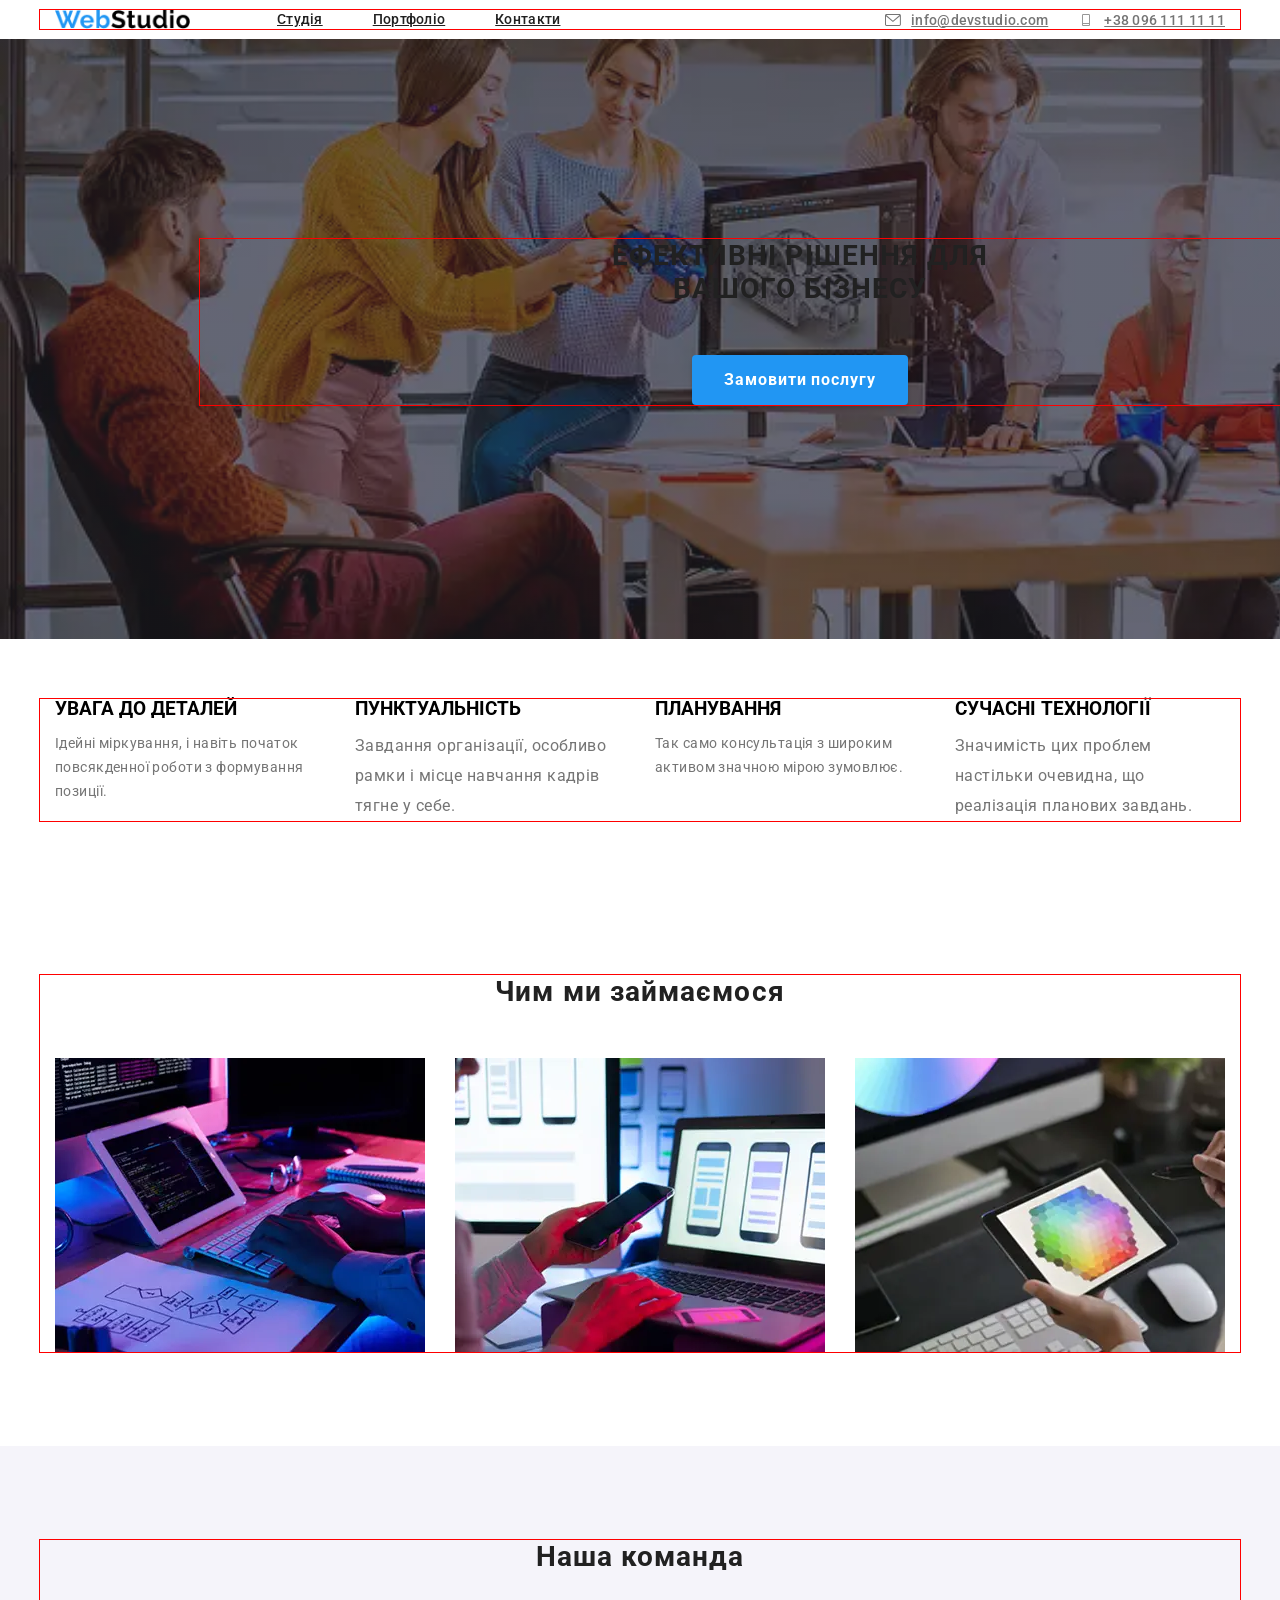
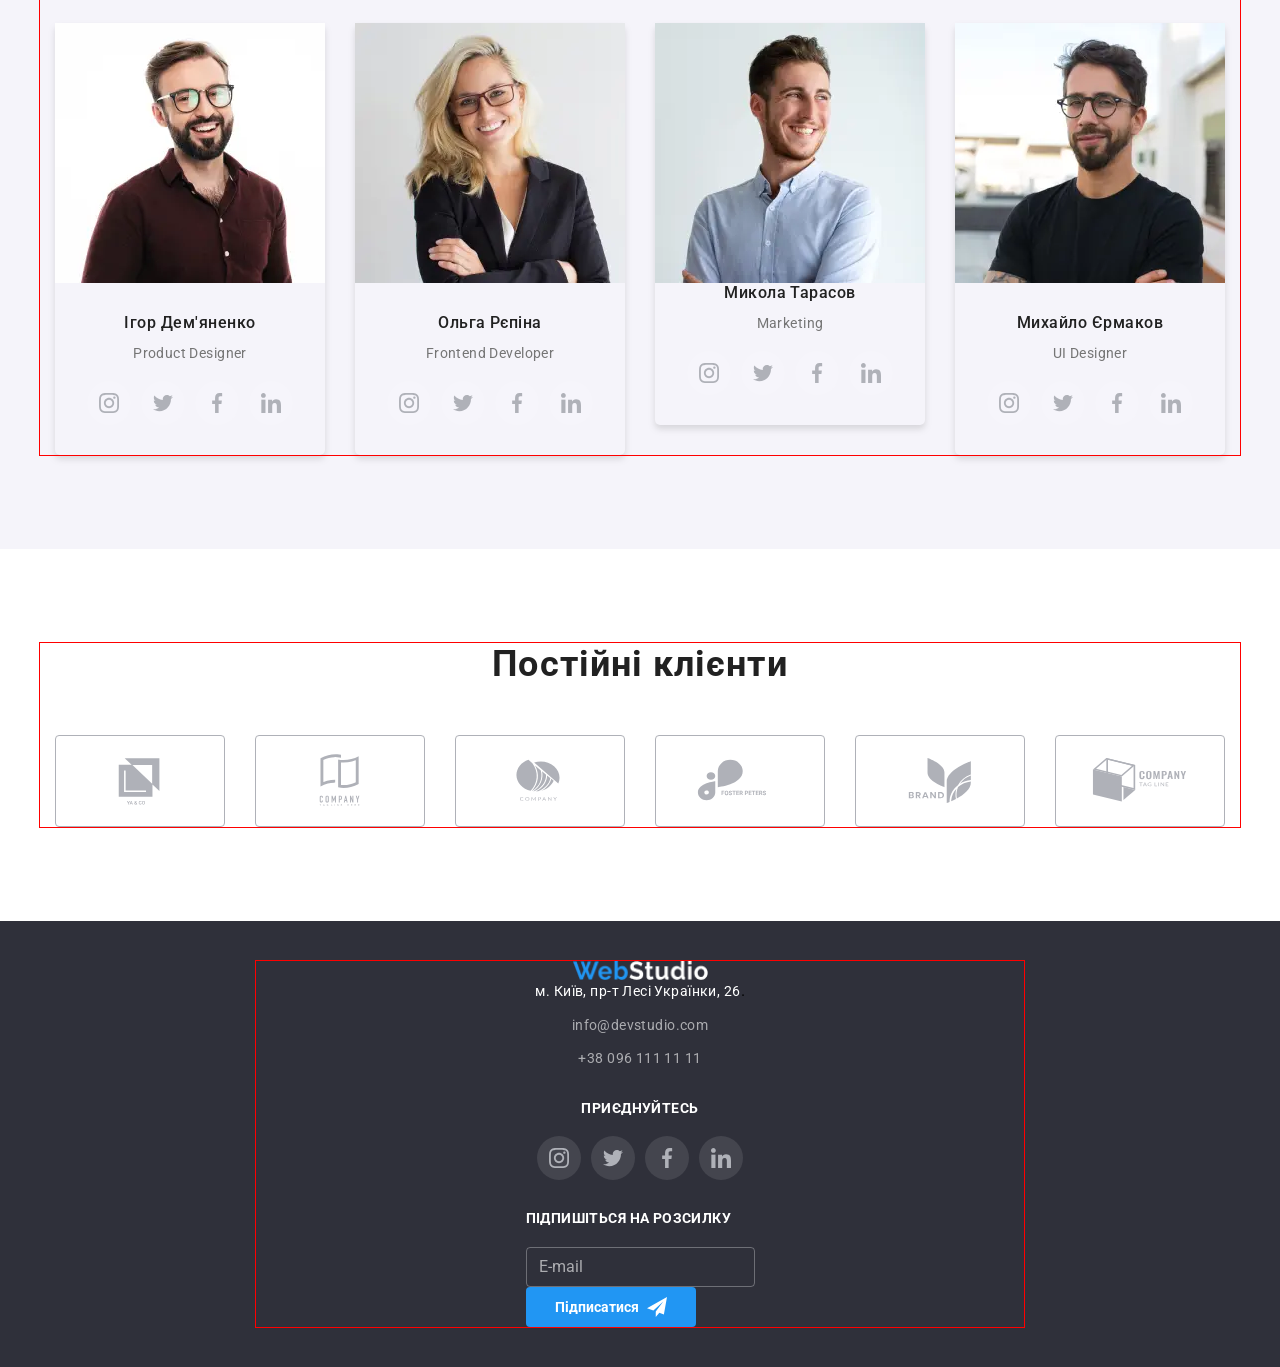
==== index.html @ 93e90e19 "fix" ====
<!doctype html>
<html lang="en">
  <head>
    <meta charset="UTF-8" />
    <meta name="viewport" content="width=device-width, initial-scale=1.0" />
    <title>WebStudio</title>
    <link rel="preconnect" href="https://fonts.googleapis.com" />
    <link rel="preconnect" href="https://fonts.gstatic.com" crossorigin />
    <link
      href="https://fonts.googleapis.com/css2?family=Raleway:ital,wght@0,100..900;1,100..900&family=Roboto:ital,wght@0,100..900;1,100..900&display=swap"
      rel="stylesheet"
    />
    <link
      rel="stylesheet"
      href="https://cdnjs.cloudflare.com/ajax/libs/modern-normalize/3.0.1/modern-normalize.min.css"
      integrity="sha512-q6WgHqiHlKyOqslT/lgBgodhd03Wp4BEqKeW6nNtlOY4quzyG3VoQKFrieaCeSnuVseNKRGpGeDU3qPmabCANg=="
      crossorigin="anonymous"
      referrerpolicy="no-referrer"
    />
   <link rel="stylesheet" href="./style/main.min.css">
    <link rel="stylesheet" href="./pages/about.html" />
  </head>
  <body>
    <header class="header">
      <div class="container header__wrap">
        <a class="header__logo" href="#"
          ><img src="./pages/image/webstudio.png" class="logo" alt="logo"
        /></a>

        <!-- <button class="open" type="button">
     <svg class="img-menu-button">
      <use href="./pages/image/symbol-defs.svg#menu"></use>
     </svg>
        </button>

        <div class="overlay">
          <div class="backdrop is__hidden">
            <div class="modal">
              <button class="close__menu" type="button">X</button>

              <ul class="mobile-menu__list">
                <li class="mobile-menu__items">
                  <a href="./index.html" class="header__detales__menu">Студія</a>
                </li>

                <li class="mobile__menu__items">
                  <a href="./pages/about.html" class="header-detales-menu"
                    >Портфоліо</a
                  >
                </li>

                <li class="mobile__menu__items">
                  <a href="#" class="header-detales-menu">Контакти</a>
                </li>
              </ul>

              <ul class="mobile__items">
                <li class="mobile__items__list">
                  <a class="mobile__distances" href="tel:+380961111111">
                    +38 096 111 11 11
                  </a>
                </li>

                <li class="mobile__item__list">
                  <a class="mobile__distance" href="mailto:info@devstudio.com">
                    info@devstudio.com
                  </a>
                </li>
              </ul>

              <ul class="mobile__apps__list">
                <li class="mobile__apps__items">
                  <a class="mobile__apps__touch" href="#">Instagram</a>
                </li>
                <li class="mobile__apps__items">
                  <a class="mobile__apps__touch" href="#">Twitter</a>
                </li>
                <li class="mobile__apps__items">
                  <a class="mobile__apps__touch" href="#">Facebook</a>
                </li>
                <li class="mobile__apps__items">
                  <a class="mobile__apps__touch" href="#">LinkedIn</a>
                </li>
              </ul>
            </div>
          </div>
        </div> -->

        <nav class="header__navigation">
          <ul class="header__list">
            <li class="header__items">
              <a href="./index.html" class="header__detales">Студія</a>
            </li>

            <li class="header__items">
              <a href="./pages/about.html" class="header__detales">
                Портфоліо
              </a>
            </li>

            <li class="header__items">
              <a href="#" class="header__detales"> Контакти </a>
            </li>
          </ul>
        </nav>

        <ul class="header__contacts">
          <li class="header__contact">
            <a href="mailto:info@devstudio.com" class="adventages__list">
              <svg class="header__icons">
                <use href="./pages/image/symbol-defs.svg#envelope"></use>
              </svg>
              info@devstudio.com
            </a>
          </li>

          <li class="header__contact">
            <a href="tel:+380961111111" class="adventages__list"
              ><svg class="header__icons">
                <use href="./pages/image/symbol-defs.svg#smartphone"></use>
              </svg>
              +38 096 111 11 11
            </a>
          </li>
        </ul>
      </div>
    </header>

    <main class="main">
      <section class="main__section">
        <div class="container">
          <h1 class="main__title">Ефективні рішення для <br> вашого бізнесу</h1>
          <button type="button" class="main__button">Замовити послугу</button>
        </div>
      </section>

      <section class="adventages">
        <div class="container">
          <h2 class="adventages__titles"></h2>
          <ul class="adventages__listes">
            <li class="main__items">
              <h3 class="title">УВАГА ДО ДЕТАЛЕЙ</h3>
              <p class="adventages__text">
                Ідейні міркування, і навіть початок повсякденної роботи з
                формування позиції.
              </p>
            </li>
            <li class="main__items">
              <h3 class="title">ПУНКТУАЛЬНІСТЬ</h3>
              <p class="main__text">
                Завдання організації, особливо рамки і місце навчання кадрів
                тягне у себе.
              </p>
            </li>
            <li class="main__items">
              <h3 class="title">ПЛАНУВАННЯ</h3>
              <p class="adventages__text">
                Так само консультація з широким активом значною мірою зумовлює.
              </p>
            </li>
            <li class="main__items">
              <h3 class="title">СУЧАСНІ ТЕХНОЛОГІЇ</h3>
              <p class="main__text">
                Значимість цих проблем настільки очевидна, що реалізація
                планових завдань.
              </p>
            </li>
          </ul>
        </div>
      </section>
      <section class="work">
        <div class="container">
          <h2 class="work__title">Чим ми займаємося</h2>
          <ul class="work__list">
            <li class="work__item">

              <picture>
                <source srcset="./desktop-img/comp-apps@1px.webp 1x, ./desktop-img/comp-apps@2px.webp 2x" media="(min-width:1200px)">
              <img
                src="./pages/image/worker.png"
                class="work__image"
                alt="image"
              />
              </picture>
            </li>
            <li class="work__item">
              <picture>
                <source srcset="./desktop-img/mobile-apps@1px.webp 1x, ./desktop-img/mobile-apps@2px.webp 2x" media="(min-width:1200px)">
              <img
                src="./pages/image/phone.png"
                class="work__image"
                alt="image"
              />
              </picture>
            </li>
            <li class="work__item">
              <picture>
                <source srcset="./desktop-img/design@1px.webp 1x, ./desktop-img/design@2px.webp 2x" media="(min-width:1200px)">
              <img
                src="./pages/image/tablet.png"
                class="work__image"
                alt="imggg"
              />
              </picture>
            </li>
          </ul>
        </div>
      </section>
      <section class="team">
        <div class="container">
          <h2 class="team__title">Наша команда</h2>
          <ul class="team__list">
            <li class="team__item">
              <div class="team__card">
                <picture>
                  <source
                    srcset="
                      ./desktop-img/igor-desktop@1px.webp 1x,
                      ./desktop-img/igor-desktop@2px.webp 2x
                    "
                    media="(min-width:1200px)"
                  />
                  <source
                    srcset="
                      ./tablet-img/igor-tablet@1x.webp 1x,
                      ./tablet-img/igor-tablet@2x.webp 2x
                    "
                    media="(min-width:768px)"
                  />
                  <source
                    srcset="
                      ./mobile-img/igor-mobil@1x.webp 1x,
                      ./mobile-img/igor-mobil@2x.webp 2x
                    "
                    media="(max-width:767px)"
                  />
                  <img
                    src="./pages/image/man.jpg"
                    alt="mann"
                    class="team__image"
                  />
                </picture>
                <div class="team__div">
                  <h3 class="team__person">Ігор Дем'яненко</h3>
                  <p class="team__caption">Product Designer</p>
                  <ul class="team__items">
                    <li class="team__elem">
                      <a href="#" class="team__link">
                        <svg class="team__icon">
                          <use
                            href="./pages/image/symbol-defs.svg#instagram"
                          ></use>
                        </svg>
                      </a>
                    </li>
                    <li class="team__elem">
                      <a href="#" class="team__link">
                        <svg class="team__icon">
                          <use
                            href="./pages/image/symbol-defs.svg#twitter"
                          ></use>
                        </svg>
                      </a>
                    </li>
                    <li class="team__elem">
                      <a href="" class="team__link">
                        <svg class="team__icon">
                          <use
                            href="./pages/image/symbol-defs.svg#facebook"
                          ></use>
                        </svg>
                      </a>
                    </li>
                    <li class="team__elem">
                      <a href="" class="team__link">
                        <svg class="team__icon">
                          <use
                            href="./pages/image/symbol-defs.svg#linkedin"
                          ></use>
                        </svg>
                      </a>
                    </li>
                  </ul>
                </div>
              </div>
            </li>
            <li class="team__item">
              <div class="team__card">
                <picture>
                  <source
                    srcset="
                      ./desktop-img/olga-desktop@1px.webp 1x,
                      ./desktop-img/olga-desktop@2px.webp 2x
                    "
                    media="(min-width:1200px)"
                  />
                  <source
                    srcset="
                      ./tablet-img/olga-tablet@1x.webp 1x,
                      ./tablet-img/olga-tablet@2x.webp 2x
                    "
                    media="(min-width:768px)"
                  />
                  <source
                    srcset="
                      ./mobile-img/olga-mobile@1x.webp 1x,
                      ./mobile-img/olga-mobile@2x.webp 2x
                    "
                    media="(max-width:767px)"
                  />

                  <img
                    src="./pages/image/repina.jpg"
                    class="team__image"
                    alt="woman"
                  />
                </picture>
                <div class="team__div">
                  <h3 class="team__person">Ольга Рєпіна</h3>
                  <p class="team__caption">Frontend Developer</p>
                  <ul class="team__items">
                    <li class="team__elem">
                      <a href="#" class="team__link">
                        <svg class="team__icon">
                          <use
                            href="./pages/image/symbol-defs.svg#instagram"
                          ></use>
                        </svg>
                      </a>
                    </li>
                    <li class="team__elem">
                      <a href="#" class="team__link">
                        <svg class="team__icon">
                          <use
                            href="./pages/image/symbol-defs.svg#twitter"
                          ></use>
                        </svg>
                      </a>
                    </li>
                    <li class="team__elem">
                      <a href="#" class="team__link">
                        <svg class="team__icon">
                          <use
                            href="./pages/image/symbol-defs.svg#facebook"
                          ></use>
                        </svg>
                      </a>
                    </li>
                    <li class="team__elem">
                      <a href="#" class="team__link">
                        <svg class="team__icon">
                          <use
                            href="./pages/image/symbol-defs.svg#linkedin"
                          ></use>
                        </svg>
                      </a>
                    </li>
                  </ul>
                </div>
              </div>
            </li>
            <li class="team__item">
              <div class="team__card">
                <picture>
                  <source
                    srcset="
                      ./desktop-img/mykola-desktop@1px.webp 1x,
                      ./desktop-img/mykola-desktop@2px.webp 2x
                    "
                    media="(min-width:1200px)"
                  />
                  <source
                    srcset="
                      ./tablet-img/mykola-tablet@1x.webp 1x,
                      ./tablet-img/mykola-tablet@2x.webp 2x
                    "
                    media="(min-width:768px)"
                  />
                  <source
                    srcset="
                      ./mobile-img/mykola-mobile@1x.webp 1x,
                      ./mobile-img/mykola-mobile@2x.webp 2x
                    "
                    media="(max-width:767px)"
                  />

                  <img
                    src="./pages/image/tarasov.jpg"
                    class="team-image"
                    alt="mantwo"
                  />
                </picture>
                <div class="team__div">
                  <h3 class="team__person">Микола Тарасов</h3>
                  <p class="team__caption">Marketing</p>
                  <ul class="team__items">
                    <li class="team__elem">
                      <a href="#" class="team__link">
                        <svg class="team__icon">
                          <use
                            href="./pages/image/symbol-defs.svg#instagram"
                          ></use>
                        </svg>
                      </a>
                    </li>
                    <li class="team__elem">
                      <a href="" class="team__link">
                        <svg class="team__icon">
                          <use
                            href="./pages/image/symbol-defs.svg#twitter"
                          ></use>
                        </svg>
                      </a>
                    </li>
                    <li class="team__elem">
                      <a href="" class="team__link">
                        <svg class="team__icon">
                          <use
                            href="./pages/image/symbol-defs.svg#facebook"
                          ></use>
                        </svg>
                      </a>
                    </li>
                    <li class="team__elem">
                      <a href="" class="team__link">
                        <svg class="team__icon">
                          <use
                            href="./pages/image/symbol-defs.svg#linkedin"
                          ></use>
                        </svg>
                      </a>
                    </li>
                  </ul>
                </div>
              </div>
            </li>
            <li class="team__item">
              <div class="team__card">
                <picture>
<source srcset="./desktop-img/yermakov-desktop@1px.webp 1x, ./desktop-img/yermakov-desktop@2px.webp 2x" media="(min-width:1200px)">
<source srcset="./tablet-img/mych__ilo-tablet@1x.webp 1x, ./tablet-img/mychailo-tablet@2x.webp 2x" media="(min-width:768px)">
<source srcset="./mobile-img/mychailo-mobile@1x.webp 1x, ./mobile-img/mychailo-mobile@2x.webp 2x" media="(max-width:767px)">
                
                <img
                  src="./pages/image/ermakov.jpg"
                  class="team__image"
                  alt="manthree"
                />
                </picture>
                <div class="team__div">
                  <h3 class="team__person">Михайло Єрмаков</h3>
                  <p class="team__caption">UI Designer</p>
                  <ul class="team__items">
                    <li class="team__elem">
                      <a href="" class="team__link">
                        <svg class="team__icon">
                          <use
                            href="./pages/image/symbol-defs.svg#instagram"
                          ></use>
                        </svg>
                      </a>
                    </li>
                    <li class="team__elem">
                      <a href="#" class="team__link">
                        <svg class="team__icon">
                          <use
                            href="./pages/image/symbol-defs.svg#twitter"
                          ></use>
                        </svg>
                      </a>
                    </li>
                    <li class="team__elem">
                      <a href="" class="team__link">
                        <svg class="team__icon">
                          <use
                            href="./pages/image/symbol-defs.svg#facebook"
                          ></use>
                        </svg>
                      </a>
                    </li>
                    <li class="team__elem">
                      <a href="" class="team__link">
                        <svg class="team__icon">
                          <use
                            href="./pages/image/symbol-defs.svg#linkedin"
                          ></use>
                        </svg>
                      </a>
                    </li>
                  </ul>
                </div>
              </div>
            </li>
          </ul>
        </div>
      </section>

      <section class="clients">
        <div class="container">
          <h3 class="clients__title">Постійні клієнти</h3>
          <ul class="client__list">
            <li class="client__item">
              <a href="#" class="client__link">
                <svg class="client__icon">
                  <use href="./pages/image/symbol-defs.svg#logoone"></use>
                </svg>
              </a>
            </li>
            <li class="client__item">
              <a href="" class="client__link">
                <svg class="client__icon">
                  <use href="./pages/image/symbol-defs.svg#logotwo"></use>
                </svg>
              </a>
            </li>
            <li class="client__item">
              <a href="" class="client__link">
                <svg class="client__icon">
                  <use href="./pages/image/symbol-defs.svg#logothree"></use>
                </svg>
              </a>
            </li>
            <li class="client__item">
              <a href="" class="client__link">
                <svg class="client__icon">
                  <use href="./pages/image/symbol-defs.svg#logofour"></use>
                </svg>
              </a>
            </li>
            <li class="client__item">
              <a href="" class="client__link">
                <svg class="client__icon">
                  <use href="./pages/image/symbol-defs.svg#logofive"></use>
                </svg>
              </a>
            </li>
            <li class="client__item">
              <a href="" class="client__link">
                <svg class="client__icon">
                  <use href="./pages/image/symbol-defs.svg#logosix"></use>
                </svg>
              </a>
            </li>
          </ul>
        </div>
      </section>
    </main>
    <footer class="footer">
      <div class="container">
        <div class="column">
          <a href="#"
            ><img
              class="footer__webfooter"
              src="./pages/image/webfooter.png"
              alt="webfooter"
          /></a>

          <address class="footer__address">
            <ul class="footer__list">
              <li class="footer__items">
                <a
                  href="https://www.google.com.ua/maps/search/%D0%BC.+%D0%9A%D0%B8%D1%97%D0%B2,+%D0%BF%D1%80-%D1%82+%D0%9B%D0%B5%D1%81%D1%96+%D0%A3%D0%BA%D1%80%D0%B0%D1%97%D0%BD%D0%BA%D0%B8,+26/@50.4758888,30.4320272,18780m/data=!3m2!1e3!4b1?hl=uk&entry=ttu&g_ep=EgoyMDI2MDQwNy4wIKXMDSoASAFQAw%3D%3D"
                  target="_blank"
                  class="footer__link"
                  >м. Київ, пр-т Лесі Українки, 26</a
                >.
              </li>
              <li class="footer__items">
                <a href="mailto:info@devstudio.com" class="footer__mail"
                  >info@devstudio.com</a
                >
              </li>
              <li class="footer__items">
                <a href="tel:+380961111111" class="footer__number"
                  >+38 096 111 11 11</a
                >
              </li>
            </ul>
          </address>
        </div>

        <div class="join__apps">
          <p class="join__group">Приєднуйтесь</p>
          <ul class="team__items">
            <li class="team__elem">
              <a href="" class="team__link">
                <svg class="team__icon">
                  <use href="./pages/image/symbol-defs.svg#instagram"></use>
                </svg>
              </a>
            </li>
            <li class="team__elem">
              <a href="" class="team__link">
                <svg class="team__icon">
                  <use href="./pages/image/symbol-defs.svg#twitter"></use>
                </svg>
              </a>
            </li>
            <li class="team__elem">
              <a href="" class="team__link">
                <svg class="team__icon">
                  <use href="./pages/image/symbol-defs.svg#facebook"></use>
                </svg>
              </a>
            </li>
            <li class="team__elem">
              <a href="" class="team__link">
                <svg class="team__icon">
                  <use href="./pages/image/symbol-defs.svg#linkedin"></use>
                </svg>
              </a>
            </li>
          </ul>
        </div>
        <div class="footer__subscribe">
          <p class="footer__subs">Підпишіться на розсилку</p>

          <div class="foot__btn">
            <input class="footer__inp" type="text" placeholder="E-mail" />

            <button class="footer__button" type="button">
              Підписатися
              <svg class="footer__icon">
                <use href="./pages/image/symbol-defs.svg#send"></use>
              </svg>
            </button>
          </div>
        </div>
      </div>
    </footer>

    <script src="./css/mobile-menu.js"></script>
  </body>
</html>
---- style/main.min.css ----
ul{list-style:none;margin:0;padding:0}h1{margin:0}h1,h2,h3,h4,p{margin:0}h2{margin:0}p{margin:0}img{display:block;width:100%;max-width:100%;height:auto}address{font-style:normal}button{cursor:pointer}:root{--header-color: #2196f3;--mainul-color: #212121;--mainulfon-color: #f5f4fa;--mainli-color: #757575;--footer-color: #ffffff;--logo-color: #000;--footer-text-color: rgba(255, 255, 255, 0.6);--background-footer-color: #2f303a;--line-color: #eeeeee}.container{max-width:1200px;padding:0 15px;margin:0 auto;box-sizing:border-box;outline:1px solid red}@media(min-width: 480px){.container{width:480px}}@media(min-width: 767px){.container{width:767px}}@media(min-width: 1200px){.container{width:1200px}}body{font-family:"Roboto",sans-serif;margin:0}.header{display:flex;padding-top:21px;padding-bottom:21px}.header__wrap{display:flex;align-items:center;justify-content:center}.header .logo{width:135px;height:19px;margin-right:auto;color:var(--logo-color);font-family:Raleway;font-size:24px;font-style:normal;font-weight:700;line-height:normal;letter-spacing:.78px}.header__navigation{display:none}.header__list{display:flex;flex-wrap:wrap;gap:10px}.header__detales{color:var(--mainul-color);font-size:14px;font-style:normal;font-weight:500;line-height:1.14;letter-spacing:.28px;position:relative;padding-bottom:11px}.header__items{color:var(--logo-color);font-size:14px;font-weight:500;line-height:normal;letter-spacing:.28px}@media(min-width: 768px){.header .container{width:768px}.header__wrap{flex-wrap:nowrap;justify-content:space-between}.header .logo{margin-right:87px}.header__navigation{display:block}.header__list{flex-wrap:nowrap;gap:50px}.header__contacts{display:flex;flex-direction:column;gap:10px;margin-left:auto}.header .header{display:flex;padding-top:21px;padding-bottom:21px}}@media(min-width: 768px)and (min-width: 1200px){.header .container{width:1200px}}@media(min-width: 768px){.header__contacts{flex-direction:row;gap:30px}}.hero{background-color:#fff;padding-top:94px;padding-bottom:94px}.main__title{color:#fff;text-align:center;font-family:Roboto;font-size:44px;font-style:normal;font-weight:900;line-height:60px;letter-spacing:2.64px;text-transform:uppercase;margin-bottom:30px}.main__section{background-color:#2f303a;background-image:linear-gradient(rgba(47, 48, 58, 0.4), rgba(47, 48, 58, 0.4)),-webkit-image-set(url("/desktop-img/heroimg-destop@1x.webp") 1x, url("/desktop-img/heroimg-destop@2x.webp") 2x);background-image:linear-gradient(rgba(47, 48, 58, 0.4), rgba(47, 48, 58, 0.4)),image-set(url("/desktop-img/heroimg-destop@1x.webp") 1x, url("/desktop-img/heroimg-destop@2x.webp") 2x);width:1600px;height:600px;padding-top:200px;box-sizing:border-box}.main__button{color:var(--footer-color);background-color:var(--header-color);text-align:center;font-size:16px;font-style:normal;font-weight:700;line-height:1.8;letter-spacing:.96px;border-radius:4px;box-shadow:0 4px 4px 0 rgba(0,0,0,.15);border:none;display:block;padding:10px 24px;width:216px;height:50px;margin:0 auto}.main__text{color:var(--mainli-color);margin-top:10px;font-size:14px;font-style:normal;font-weight:400;line-height:24px;letter-spacing:.42px}.main__title{animation-name:title;animation-duration:2000ms}.main__title{color:var(--mainul-color);font-size:28px;font-style:normal;font-weight:700;line-height:normal;letter-spacing:1.08px;text-align:center;margin-bottom:50px}.main__image{display:block;width:100%;height:auto}.main__list{flex-direction:column;display:flex;gap:30px}.main__item{margin-left:0;flex:1;height:auto}@media(min-width: 768px){.main .container{width:768px}.main__button{width:216px;padding:10px 10px}.main__section{text-align:center;background-image:linear-gradient(rgba(47, 48, 58, 0.4), rgba(47, 48, 58, 0.4)),-webkit-image-set(url("../tablet-img/heroimg-tablet@1x.webp") 1x, url("../tablet-img/heroimg-tablet@2x.webp") 2x);background-image:linear-gradient(rgba(47, 48, 58, 0.4), rgba(47, 48, 58, 0.4)),image-set(url("../tablet-img/heroimg-tablet@1x.webp") 1x, url("../tablet-img/heroimg-tablet@2x.webp") 2x);background-position:center;background-size:cover;background-repeat:no-repeat;padding:200px 0}.main .work-list{display:flex;flex-direction:row;gap:30px}.main .work-item{flex:1}}@media(min-width: 1200px){.main .container{width:1200px}.main__title{color:var(--mainul-color);font-size:28px;font-style:normal;font-weight:700;line-height:normal;letter-spacing:1.08px;text-align:center;margin-bottom:50px}}.adventages{padding:60px 0}.adventages__list{color:var(--mainli-color);font-family:Roboto;font-size:14px;font-style:normal;font-weight:500;line-height:normal;letter-spacing:.28px;display:flex;align-items:center;gap:10px}.adventages__listes{gap:30px;display:grid;grid-template-columns:1fr}.adventages__list{position:relative}.adventages__list::after{content:"";position:absolute;left:0;bottom:-28px;width:0;height:4px;border-radius:2px;background-color:var(--header-color);transition:width 250ms ease}.adventages__list:hover::after{width:100%}.adventages__titles{color:var(--mainli-color);font-size:14px;font-weight:500;line-height:normal;letter-spacing:.28px}.adventages__titles:hover{color:var(--header-color)}.adventages .header__contacts .adventages__list{color:#757575}.adventages .header__contacts .adventages__list:hover{color:#2196f3}@media(min-width: 768px){.adventages .container{width:768px}.adventages__listes{gap:30px;display:grid;grid-template-columns:repeat(2, 1fr)}.adventages .title{display:block;width:100%;text-align:left}.adventages__text{color:var(--mainli-color);margin-top:10px;font-size:14px;font-style:normal;font-weight:400;line-height:24px;letter-spacing:.42px}}@media(min-width: 1200px){.adventages .container{width:1200px}.adventages__listes{gap:30px;grid-template-columns:repeat(4, 1fr)}.adventages .title{display:block;width:100%}}.work{display:block}.work__title{color:var(--mainul-color);font-size:28px;font-style:normal;font-weight:700;line-height:normal;letter-spacing:1.08px;text-align:center;margin-bottom:50px}.work__list{flex-direction:column;display:flex;gap:30px}.work__item{margin-left:0;flex:1;height:auto}.work__image{display:block;width:100%;height:auto}@media(min-width: 1200px){.work{padding-top:94px;padding-bottom:94px}.container{width:1200px}.work__list{flex-direction:row;gap:30px}.work__item{flex:1}.work__image{width:100%;height:auto}}.team{padding-top:94px;padding-bottom:94px;background-color:var(--mainulfon-color)}.team__title{color:var(--mainul-color);font-size:28px;font-style:normal;font-weight:700;line-height:normal;letter-spacing:1.08px;text-align:center;margin-bottom:50px}.team__list{display:grid;grid-template-columns:repeat(4, 1fr);gap:30px;width:100%}.team__card{width:100%;border-radius:5px;box-shadow:0 4px 6px rgba(128,128,128,.25)}.team__image{display:block;width:100%;padding-bottom:30px}.team__div{display:block;width:100%;padding-bottom:30px}.team__person{color:var(--mainul-color);font-size:16px;font-style:normal;font-weight:500;line-height:normal;letter-spacing:.48px;text-align:center}.team__caption{color:var(--mainli-color);font-size:14px;font-style:normal;font-weight:400;line-height:1.71;letter-spacing:.42px;text-align:center;margin-top:10px}.team__items{display:flex;gap:10px;justify-content:center;margin-top:16px}.team__link{width:44px;height:44px;display:flex;justify-content:center;align-items:center;border-radius:50%;transition:background-color .3s}.team__link:hover{background-color:#2196f3}.team__link:hover .team__icon{fill:#fff}.team__icon{width:20px;height:20px;fill:#afb1b8;transition:fill .3s}.team__elem{background-color:hsla(0,0%,100%,.1);border-radius:999px}.team__apps{justify-content:flex-start;margin:0}@media(min-width: 1200px){.team .container{width:1200px}.team__list{display:flex;gap:30px;justify-content:center}}.clients{padding-top:94px;padding-bottom:94px}.clients__title{margin:0 0 50px;color:#212121;text-align:center;font-family:Roboto,sans-serif;font-size:36px;font-weight:700;line-height:normal;letter-spacing:1.08px}.client__list{display:flex;flex-direction:row;justify-content:space-between;gap:30px;margin:0;padding:0;list-style:none}.client__item{flex:1;min-width:0}.client__link{width:100%;height:92px;border:1px solid #afb1b8;border-radius:4px;display:flex;justify-content:center;align-items:center;transition:border-color .3s}.client__link:hover{border-color:#2196f3}.client__link:hover .client__icon{fill:#2196f3}.client__icon{width:106px;height:60px;fill:#afb1b8;transition:fill .3s}@media(min-width: 1200px){.client__list{grid-template-columns:repeat(6, 170px)}}.footer{width:100%;padding:40px 0;background-color:var(--background-footer-color)}.footer>.container{display:flex;justify-content:space-between;align-items:flex-start;gap:25px}.footer .column{flex:0 0 230px}.footer__webfooter{display:block;width:135px;height:19px}.footer__info{margin-top:20px}.footer__list{margin:0;padding:0;list-style:none}.footer__items{margin-bottom:9px}.footer__items:last-child{margin-bottom:0}.footer__link{color:var(--footer-color);font-family:Roboto,sans-serif;font-size:14px;font-weight:400;line-height:1.71;letter-spacing:.42px;text-decoration:none}.footer__link:hover{color:var(--header-color)}.footer__mail,.footer__number{color:var(--footer-text-color);font-family:Roboto,sans-serif;font-size:14px;line-height:24px;letter-spacing:.42px;text-decoration:none}.footer__mail:hover,.footer__number:hover{color:var(--header-color)}.footer .join__apps{flex:0 0 180px}.footer .join__group,.footer__subs{margin:0 0 20px;color:#fff;font-family:Roboto,sans-serif;font-size:14px;font-weight:700;letter-spacing:.42px;text-transform:uppercase}.footer .subscribe{flex:1;min-width:0}.footer .foot-btn{display:flex;align-items:center;gap:8px;width:100%}.footer__inp{flex:1;min-width:0;height:40px;padding:0 12px;color:#fff;background:rgba(0,0,0,0);border:1px solid hsla(0,0%,100%,.3);border-radius:4px;box-sizing:border-box}.footer__inp::-moz-placeholder{color:hsla(0,0%,100%,.6)}.footer__inp::placeholder{color:hsla(0,0%,100%,.6)}.footer__button{flex:0 0 150px;height:40px;margin:0;padding:0 10px;display:flex;align-items:center;justify-content:center;gap:8px;color:#fff;background-color:var(--header-color);border:none;border-radius:4px;font-family:Roboto,sans-serif;font-size:14px;font-weight:700;cursor:pointer}.footer__icon{width:20px;height:20px;fill:#fff;flex-shrink:0}@media(min-width: 768px){.footer .container{flex-direction:column;align-items:center;gap:30px;width:768px}.footer .column,.footer .join__apps,.footer .subscribe{width:100%;flex:auto;text-align:center}.footer__btn{flex-direction:column;align-items:center}.footer__inp{width:100%;flex:auto}.footer__button{flex:0 0 40px;width:170px}}@media(min-width: 768px)and (min-width: 1200px){.container{width:1200px}.column{display:flex;flex-direction:column;align-items:center}}.open{display:none}.header{display:flex;padding-top:10px;padding-bottom:10px}.logo{width:135px;height:19px;margin-right:auto;color:var(--logo-color);font-family:Raleway;font-size:24px;font-style:normal;font-weight:700;line-height:normal;letter-spacing:.78px}.header .img__menu__button{display:none}.header__navigation{display:flex;align-items:center;margin-right:auto}.header-detale{color:var(--mainul-color);font-size:14px;font-style:normal;font-weight:500;line-height:1.14;letter-spacing:.28px;position:relative;padding-bottom:11px}.header__items{color:var(--logo-color);font-size:14px;font-weight:500;line-height:normal;letter-spacing:.28px}.header__items:hover{color:var(--header-color)}.header__contacts{display:none;margin-left:auto}.header .open{display:none}.header .header{padding-top:10px;padding-bottom:10px}.header .header__wrap{display:flex;align-items:center}.header .header__navigation{display:flex;align-items:center}.header .header__list{display:flex;gap:50px;list-style:none;padding:0;margin:0}.header .header__detale{color:var(--mainul-color);font-size:14px;font-weight:500;line-height:1.14;letter-spacing:.28px;text-decoration:none}.header .header__contacts{display:flex;align-items:center;gap:30px;list-style:none;padding:0;margin:0 0 0 auto}.header__icons{width:16px;height:12px;fill:#757575}.header__icons:hover{fill:var(--header-color)}.peshka{display:none;color:#fff;font-family:Roboto;font-size:18px;font-style:normal;font-weight:400;line-height:28px;letter-spacing:.54px;position:absolute;top:0;left:0;color:var(--footer-color);background:rgba(33,150,243,.9);padding-bottom:63px;padding-top:63px;padding-left:24px;padding-right:24px;opacity:0}.peshka:hover{opacity:1;transition-property:opacity,transform;transition-duration:350ms;transition-delay:100ms;transform:translateY(-50px);box-shadow:0 10px 25px rgba(0,0,0,.418)}.main__caption{color:var(--mainul-color);font-size:18px;font-style:normal;font-weight:700;line-height:36px;letter-spacing:1.08px}.main__text{color:var(--mainli-color);font-size:16px;font-style:normal;font-weight:400;line-height:30px;letter-spacing:.48px}.main__part{justify-content:center;color:var(--mainul-color);text-align:center;font-family:Roboto;font-size:16px;font-style:normal;font-weight:500;line-height:26px;letter-spacing:.48px;transition:.2s;padding-top:6px;padding-bottom:6px;padding-left:22px;padding-right:22px;white-space:nowrap;display:flex;background-color:var(--mainulfon-color);color:#000;border-radius:4px}.main__part:hover{background-color:var(--header-color);color:#fff;box-shadow:0px 4px 0px 0px rgba(175,177,184,.3843137255)}.main__list{display:flex;flex-wrap:wrap;gap:8px;justify-content:center}.main__list:hover{color:var(--footer-color)}.main__info{gap:30px;grid-template-columns:repeat(3, 1fr);display:grid;margin-top:50px}.main__infoimage{display:block;width:100%}/*# sourceMappingURL=main.min.css.map */
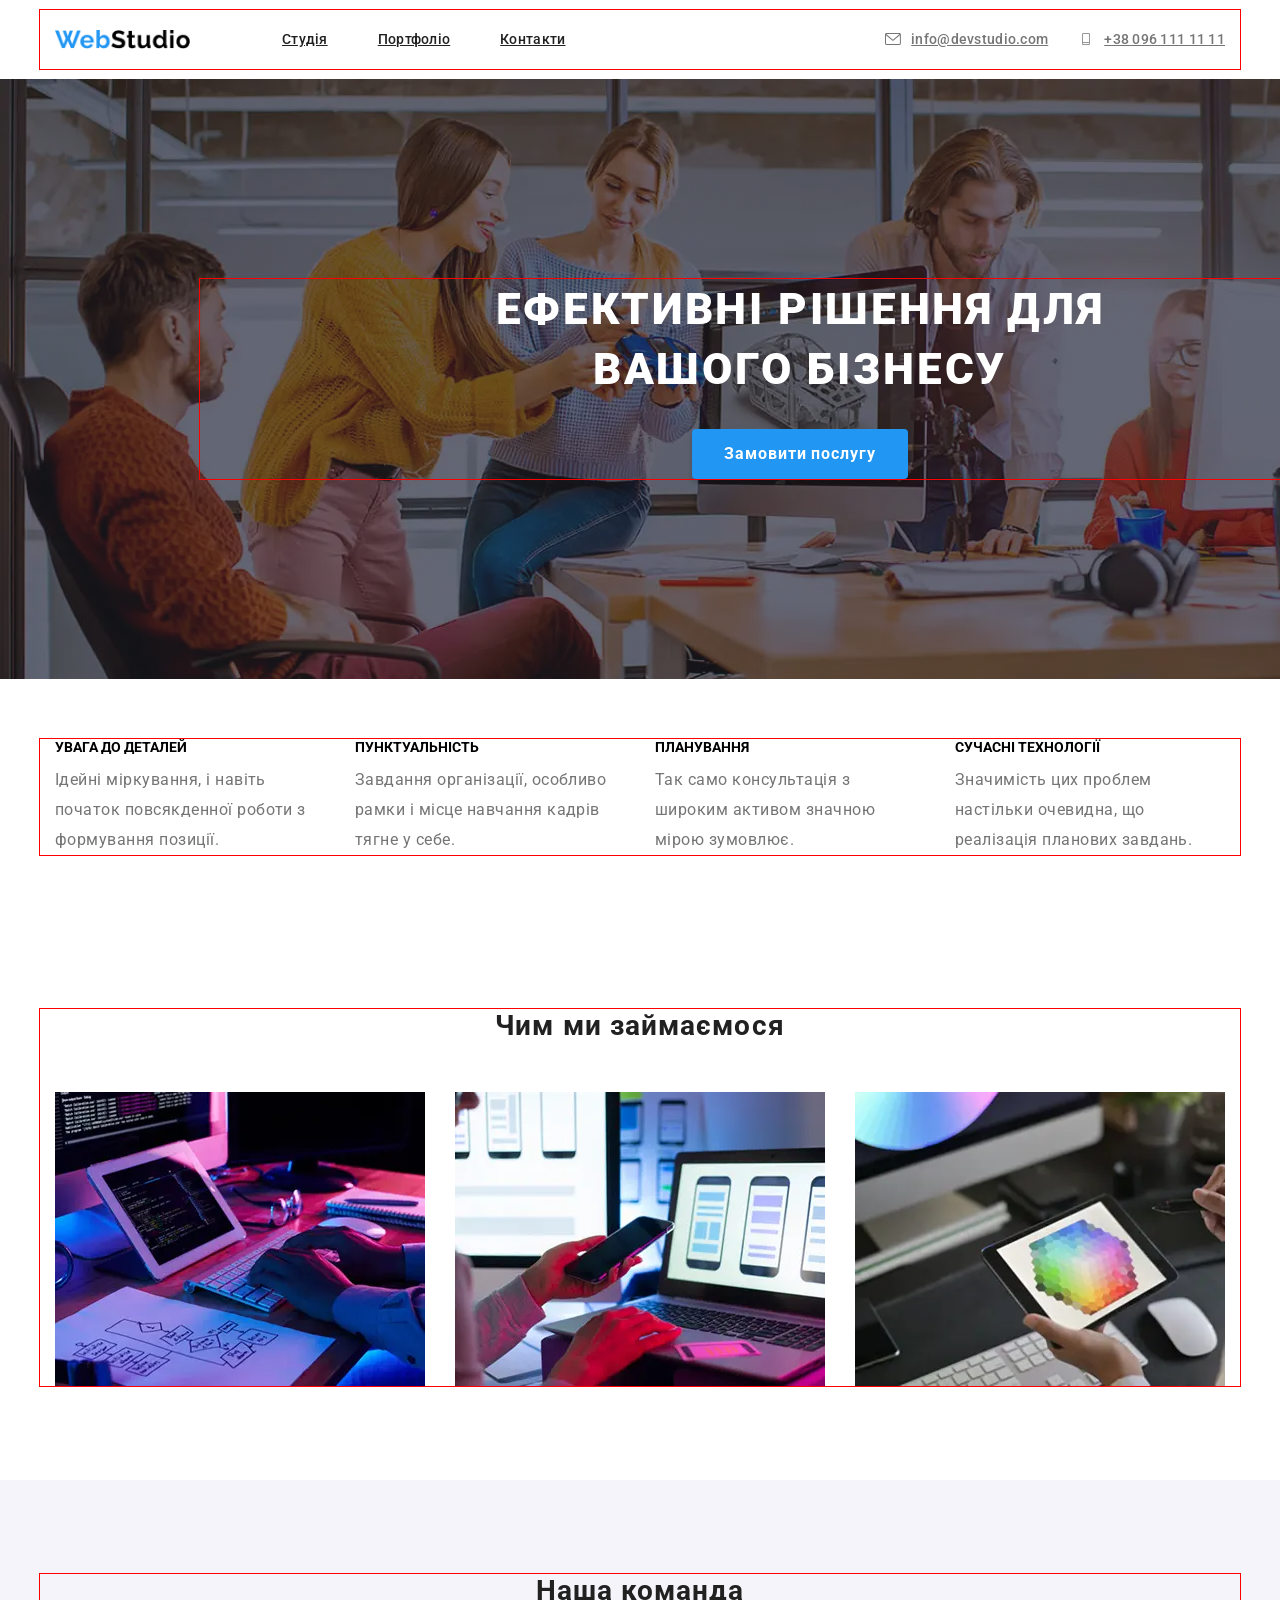
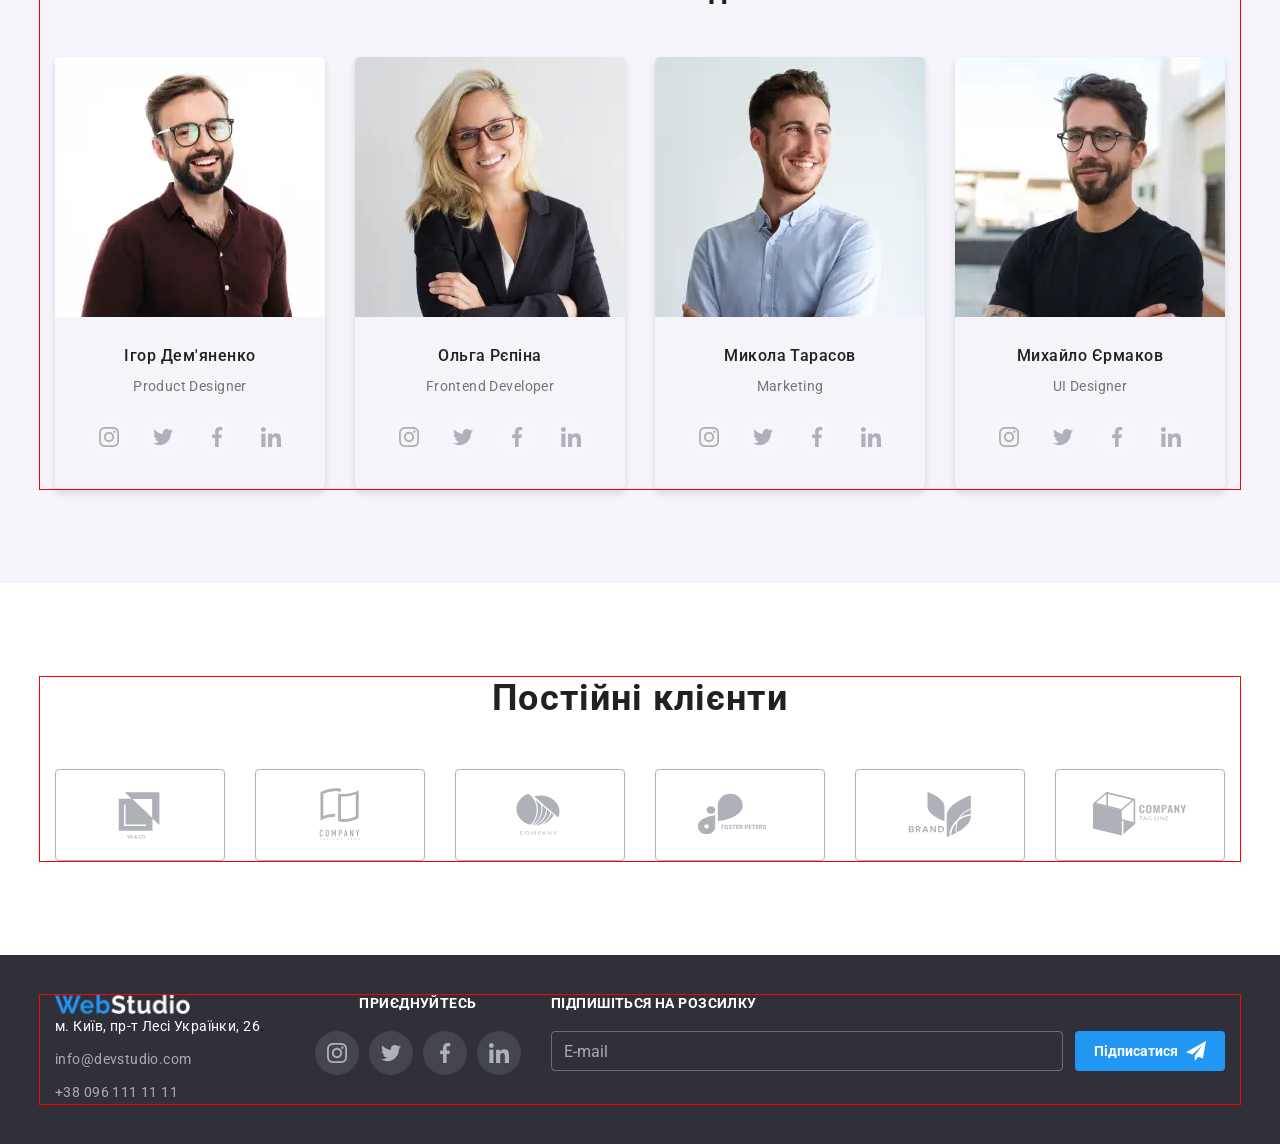
==== commit 1ec021cc: "fix" ====
--- a/index.html
+++ b/index.html
@@ -140,7 +140,7 @@
           <ul class="adventages__listes">
             <li class="main__items">
               <h3 class="title">УВАГА ДО ДЕТАЛЕЙ</h3>
-              <p class="adventages__text">
+              <p class="main__text">
                 Ідейні міркування, і навіть початок повсякденної роботи з
                 формування позиції.
               </p>
@@ -154,7 +154,7 @@
             </li>
             <li class="main__items">
               <h3 class="title">ПЛАНУВАННЯ</h3>
-              <p class="adventages__text">
+              <p class="main__text">
                 Так само консультація з широким активом значною мірою зумовлює.
               </p>
             </li>
@@ -386,7 +386,7 @@
 
                   <img
                     src="./pages/image/tarasov.jpg"
-                    class="team-image"
+                    class="team__image"
                     alt="mantwo"
                   />
                 </picture>
@@ -615,7 +615,7 @@
         <div class="footer__subscribe">
           <p class="footer__subs">Підпишіться на розсилку</p>
 
-          <div class="foot__btn">
+          <div class="footer__btn">
             <input class="footer__inp" type="text" placeholder="E-mail" />
 
             <button class="footer__button" type="button">
--- a/style/main.min.css
+++ b/style/main.min.css
@@ -1 +1 @@
-ul{list-style:none;margin:0;padding:0}h1{margin:0}h1,h2,h3,h4,p{margin:0}h2{margin:0}p{margin:0}img{display:block;width:100%;max-width:100%;height:auto}address{font-style:normal}button{cursor:pointer}:root{--header-color: #2196f3;--mainul-color: #212121;--mainulfon-color: #f5f4fa;--mainli-color: #757575;--footer-color: #ffffff;--logo-color: #000;--footer-text-color: rgba(255, 255, 255, 0.6);--background-footer-color: #2f303a;--line-color: #eeeeee}.container{max-width:1200px;padding:0 15px;margin:0 auto;box-sizing:border-box;outline:1px solid red}@media(min-width: 480px){.container{width:480px}}@media(min-width: 767px){.container{width:767px}}@media(min-width: 1200px){.container{width:1200px}}body{font-family:"Roboto",sans-serif;margin:0}.header{display:flex;padding-top:21px;padding-bottom:21px}.header__wrap{display:flex;align-items:center;justify-content:center}.header .logo{width:135px;height:19px;margin-right:auto;color:var(--logo-color);font-family:Raleway;font-size:24px;font-style:normal;font-weight:700;line-height:normal;letter-spacing:.78px}.header__navigation{display:none}.header__list{display:flex;flex-wrap:wrap;gap:10px}.header__detales{color:var(--mainul-color);font-size:14px;font-style:normal;font-weight:500;line-height:1.14;letter-spacing:.28px;position:relative;padding-bottom:11px}.header__items{color:var(--logo-color);font-size:14px;font-weight:500;line-height:normal;letter-spacing:.28px}@media(min-width: 768px){.header .container{width:768px}.header__wrap{flex-wrap:nowrap;justify-content:space-between}.header .logo{margin-right:87px}.header__navigation{display:block}.header__list{flex-wrap:nowrap;gap:50px}.header__contacts{display:flex;flex-direction:column;gap:10px;margin-left:auto}.header .header{display:flex;padding-top:21px;padding-bottom:21px}}@media(min-width: 768px)and (min-width: 1200px){.header .container{width:1200px}}@media(min-width: 768px){.header__contacts{flex-direction:row;gap:30px}}.hero{background-color:#fff;padding-top:94px;padding-bottom:94px}.main__title{color:#fff;text-align:center;font-family:Roboto;font-size:44px;font-style:normal;font-weight:900;line-height:60px;letter-spacing:2.64px;text-transform:uppercase;margin-bottom:30px}.main__section{background-color:#2f303a;background-image:linear-gradient(rgba(47, 48, 58, 0.4), rgba(47, 48, 58, 0.4)),-webkit-image-set(url("/desktop-img/heroimg-destop@1x.webp") 1x, url("/desktop-img/heroimg-destop@2x.webp") 2x);background-image:linear-gradient(rgba(47, 48, 58, 0.4), rgba(47, 48, 58, 0.4)),image-set(url("/desktop-img/heroimg-destop@1x.webp") 1x, url("/desktop-img/heroimg-destop@2x.webp") 2x);width:1600px;height:600px;padding-top:200px;box-sizing:border-box}.main__button{color:var(--footer-color);background-color:var(--header-color);text-align:center;font-size:16px;font-style:normal;font-weight:700;line-height:1.8;letter-spacing:.96px;border-radius:4px;box-shadow:0 4px 4px 0 rgba(0,0,0,.15);border:none;display:block;padding:10px 24px;width:216px;height:50px;margin:0 auto}.main__text{color:var(--mainli-color);margin-top:10px;font-size:14px;font-style:normal;font-weight:400;line-height:24px;letter-spacing:.42px}.main__title{animation-name:title;animation-duration:2000ms}.main__title{color:var(--mainul-color);font-size:28px;font-style:normal;font-weight:700;line-height:normal;letter-spacing:1.08px;text-align:center;margin-bottom:50px}.main__image{display:block;width:100%;height:auto}.main__list{flex-direction:column;display:flex;gap:30px}.main__item{margin-left:0;flex:1;height:auto}@media(min-width: 768px){.main .container{width:768px}.main__button{width:216px;padding:10px 10px}.main__section{text-align:center;background-image:linear-gradient(rgba(47, 48, 58, 0.4), rgba(47, 48, 58, 0.4)),-webkit-image-set(url("../tablet-img/heroimg-tablet@1x.webp") 1x, url("../tablet-img/heroimg-tablet@2x.webp") 2x);background-image:linear-gradient(rgba(47, 48, 58, 0.4), rgba(47, 48, 58, 0.4)),image-set(url("../tablet-img/heroimg-tablet@1x.webp") 1x, url("../tablet-img/heroimg-tablet@2x.webp") 2x);background-position:center;background-size:cover;background-repeat:no-repeat;padding:200px 0}.main .work-list{display:flex;flex-direction:row;gap:30px}.main .work-item{flex:1}}@media(min-width: 1200px){.main .container{width:1200px}.main__title{color:var(--mainul-color);font-size:28px;font-style:normal;font-weight:700;line-height:normal;letter-spacing:1.08px;text-align:center;margin-bottom:50px}}.adventages{padding:60px 0}.adventages__list{color:var(--mainli-color);font-family:Roboto;font-size:14px;font-style:normal;font-weight:500;line-height:normal;letter-spacing:.28px;display:flex;align-items:center;gap:10px}.adventages__listes{gap:30px;display:grid;grid-template-columns:1fr}.adventages__list{position:relative}.adventages__list::after{content:"";position:absolute;left:0;bottom:-28px;width:0;height:4px;border-radius:2px;background-color:var(--header-color);transition:width 250ms ease}.adventages__list:hover::after{width:100%}.adventages__titles{color:var(--mainli-color);font-size:14px;font-weight:500;line-height:normal;letter-spacing:.28px}.adventages__titles:hover{color:var(--header-color)}.adventages .header__contacts .adventages__list{color:#757575}.adventages .header__contacts .adventages__list:hover{color:#2196f3}@media(min-width: 768px){.adventages .container{width:768px}.adventages__listes{gap:30px;display:grid;grid-template-columns:repeat(2, 1fr)}.adventages .title{display:block;width:100%;text-align:left}.adventages__text{color:var(--mainli-color);margin-top:10px;font-size:14px;font-style:normal;font-weight:400;line-height:24px;letter-spacing:.42px}}@media(min-width: 1200px){.adventages .container{width:1200px}.adventages__listes{gap:30px;grid-template-columns:repeat(4, 1fr)}.adventages .title{display:block;width:100%}}.work{display:block}.work__title{color:var(--mainul-color);font-size:28px;font-style:normal;font-weight:700;line-height:normal;letter-spacing:1.08px;text-align:center;margin-bottom:50px}.work__list{flex-direction:column;display:flex;gap:30px}.work__item{margin-left:0;flex:1;height:auto}.work__image{display:block;width:100%;height:auto}@media(min-width: 1200px){.work{padding-top:94px;padding-bottom:94px}.container{width:1200px}.work__list{flex-direction:row;gap:30px}.work__item{flex:1}.work__image{width:100%;height:auto}}.team{padding-top:94px;padding-bottom:94px;background-color:var(--mainulfon-color)}.team__title{color:var(--mainul-color);font-size:28px;font-style:normal;font-weight:700;line-height:normal;letter-spacing:1.08px;text-align:center;margin-bottom:50px}.team__list{display:grid;grid-template-columns:repeat(4, 1fr);gap:30px;width:100%}.team__card{width:100%;border-radius:5px;box-shadow:0 4px 6px rgba(128,128,128,.25)}.team__image{display:block;width:100%;padding-bottom:30px}.team__div{display:block;width:100%;padding-bottom:30px}.team__person{color:var(--mainul-color);font-size:16px;font-style:normal;font-weight:500;line-height:normal;letter-spacing:.48px;text-align:center}.team__caption{color:var(--mainli-color);font-size:14px;font-style:normal;font-weight:400;line-height:1.71;letter-spacing:.42px;text-align:center;margin-top:10px}.team__items{display:flex;gap:10px;justify-content:center;margin-top:16px}.team__link{width:44px;height:44px;display:flex;justify-content:center;align-items:center;border-radius:50%;transition:background-color .3s}.team__link:hover{background-color:#2196f3}.team__link:hover .team__icon{fill:#fff}.team__icon{width:20px;height:20px;fill:#afb1b8;transition:fill .3s}.team__elem{background-color:hsla(0,0%,100%,.1);border-radius:999px}.team__apps{justify-content:flex-start;margin:0}@media(min-width: 1200px){.team .container{width:1200px}.team__list{display:flex;gap:30px;justify-content:center}}.clients{padding-top:94px;padding-bottom:94px}.clients__title{margin:0 0 50px;color:#212121;text-align:center;font-family:Roboto,sans-serif;font-size:36px;font-weight:700;line-height:normal;letter-spacing:1.08px}.client__list{display:flex;flex-direction:row;justify-content:space-between;gap:30px;margin:0;padding:0;list-style:none}.client__item{flex:1;min-width:0}.client__link{width:100%;height:92px;border:1px solid #afb1b8;border-radius:4px;display:flex;justify-content:center;align-items:center;transition:border-color .3s}.client__link:hover{border-color:#2196f3}.client__link:hover .client__icon{fill:#2196f3}.client__icon{width:106px;height:60px;fill:#afb1b8;transition:fill .3s}@media(min-width: 1200px){.client__list{grid-template-columns:repeat(6, 170px)}}.footer{width:100%;padding:40px 0;background-color:var(--background-footer-color)}.footer>.container{display:flex;justify-content:space-between;align-items:flex-start;gap:25px}.footer .column{flex:0 0 230px}.footer__webfooter{display:block;width:135px;height:19px}.footer__info{margin-top:20px}.footer__list{margin:0;padding:0;list-style:none}.footer__items{margin-bottom:9px}.footer__items:last-child{margin-bottom:0}.footer__link{color:var(--footer-color);font-family:Roboto,sans-serif;font-size:14px;font-weight:400;line-height:1.71;letter-spacing:.42px;text-decoration:none}.footer__link:hover{color:var(--header-color)}.footer__mail,.footer__number{color:var(--footer-text-color);font-family:Roboto,sans-serif;font-size:14px;line-height:24px;letter-spacing:.42px;text-decoration:none}.footer__mail:hover,.footer__number:hover{color:var(--header-color)}.footer .join__apps{flex:0 0 180px}.footer .join__group,.footer__subs{margin:0 0 20px;color:#fff;font-family:Roboto,sans-serif;font-size:14px;font-weight:700;letter-spacing:.42px;text-transform:uppercase}.footer .subscribe{flex:1;min-width:0}.footer .foot-btn{display:flex;align-items:center;gap:8px;width:100%}.footer__inp{flex:1;min-width:0;height:40px;padding:0 12px;color:#fff;background:rgba(0,0,0,0);border:1px solid hsla(0,0%,100%,.3);border-radius:4px;box-sizing:border-box}.footer__inp::-moz-placeholder{color:hsla(0,0%,100%,.6)}.footer__inp::placeholder{color:hsla(0,0%,100%,.6)}.footer__button{flex:0 0 150px;height:40px;margin:0;padding:0 10px;display:flex;align-items:center;justify-content:center;gap:8px;color:#fff;background-color:var(--header-color);border:none;border-radius:4px;font-family:Roboto,sans-serif;font-size:14px;font-weight:700;cursor:pointer}.footer__icon{width:20px;height:20px;fill:#fff;flex-shrink:0}@media(min-width: 768px){.footer .container{flex-direction:column;align-items:center;gap:30px;width:768px}.footer .column,.footer .join__apps,.footer .subscribe{width:100%;flex:auto;text-align:center}.footer__btn{flex-direction:column;align-items:center}.footer__inp{width:100%;flex:auto}.footer__button{flex:0 0 40px;width:170px}}@media(min-width: 768px)and (min-width: 1200px){.container{width:1200px}.column{display:flex;flex-direction:column;align-items:center}}.open{display:none}.header{display:flex;padding-top:10px;padding-bottom:10px}.logo{width:135px;height:19px;margin-right:auto;color:var(--logo-color);font-family:Raleway;font-size:24px;font-style:normal;font-weight:700;line-height:normal;letter-spacing:.78px}.header .img__menu__button{display:none}.header__navigation{display:flex;align-items:center;margin-right:auto}.header-detale{color:var(--mainul-color);font-size:14px;font-style:normal;font-weight:500;line-height:1.14;letter-spacing:.28px;position:relative;padding-bottom:11px}.header__items{color:var(--logo-color);font-size:14px;font-weight:500;line-height:normal;letter-spacing:.28px}.header__items:hover{color:var(--header-color)}.header__contacts{display:none;margin-left:auto}.header .open{display:none}.header .header{padding-top:10px;padding-bottom:10px}.header .header__wrap{display:flex;align-items:center}.header .header__navigation{display:flex;align-items:center}.header .header__list{display:flex;gap:50px;list-style:none;padding:0;margin:0}.header .header__detale{color:var(--mainul-color);font-size:14px;font-weight:500;line-height:1.14;letter-spacing:.28px;text-decoration:none}.header .header__contacts{display:flex;align-items:center;gap:30px;list-style:none;padding:0;margin:0 0 0 auto}.header__icons{width:16px;height:12px;fill:#757575}.header__icons:hover{fill:var(--header-color)}.peshka{display:none;color:#fff;font-family:Roboto;font-size:18px;font-style:normal;font-weight:400;line-height:28px;letter-spacing:.54px;position:absolute;top:0;left:0;color:var(--footer-color);background:rgba(33,150,243,.9);padding-bottom:63px;padding-top:63px;padding-left:24px;padding-right:24px;opacity:0}.peshka:hover{opacity:1;transition-property:opacity,transform;transition-duration:350ms;transition-delay:100ms;transform:translateY(-50px);box-shadow:0 10px 25px rgba(0,0,0,.418)}.main__caption{color:var(--mainul-color);font-size:18px;font-style:normal;font-weight:700;line-height:36px;letter-spacing:1.08px}.main__text{color:var(--mainli-color);font-size:16px;font-style:normal;font-weight:400;line-height:30px;letter-spacing:.48px}.main__part{justify-content:center;color:var(--mainul-color);text-align:center;font-family:Roboto;font-size:16px;font-style:normal;font-weight:500;line-height:26px;letter-spacing:.48px;transition:.2s;padding-top:6px;padding-bottom:6px;padding-left:22px;padding-right:22px;white-space:nowrap;display:flex;background-color:var(--mainulfon-color);color:#000;border-radius:4px}.main__part:hover{background-color:var(--header-color);color:#fff;box-shadow:0px 4px 0px 0px rgba(175,177,184,.3843137255)}.main__list{display:flex;flex-wrap:wrap;gap:8px;justify-content:center}.main__list:hover{color:var(--footer-color)}.main__info{gap:30px;grid-template-columns:repeat(3, 1fr);display:grid;margin-top:50px}.main__infoimage{display:block;width:100%}/*# sourceMappingURL=main.min.css.map */+ul{list-style:none;margin:0;padding:0}h1{margin:0}h1,h2,h3,h4,p{margin:0}h2{margin:0}p{margin:0}img{display:block;width:100%;max-width:100%;height:auto}address{font-style:normal}button{cursor:pointer}:root{--header-color: #2196f3;--mainul-color: #212121;--mainulfon-color: #f5f4fa;--mainli-color: #757575;--footer-color: #ffffff;--logo-color: #000;--footer-text-color: rgba(255, 255, 255, 0.6);--background-footer-color: #2f303a;--line-color: #eeeeee}.container{max-width:1200px;padding:0 15px;margin:0 auto;box-sizing:border-box;outline:1px solid red}@media(min-width: 480px){.container{width:480px}}@media(min-width: 767px){.container{width:767px}}@media(min-width: 1200px){.container{width:1200px}}body{font-family:"Roboto",sans-serif;margin:0}.header{display:none;padding-top:25px;padding-bottom:25px}.header__contacts{display:flex;flex-direction:row;gap:30px}.header__navigation{display:none;padding-top:21px;padding-bottom:21px}@media(min-width: 480px){.header{padding-top:16px;padding-bottom:16px}.header .container{width:480px}.header .logo{width:134px;height:28px}}@media(min-width: 768px){.header{padding-top:26px;padding-bottom:26px;display:flex}.header .container{width:768px}.header__wrap{flex-wrap:nowrap;justify-content:space-between}.header .logo{margin-right:87px}.header__navigation{display:block;margin-left:92px}.header__list{flex-wrap:nowrap;gap:50px}.header__contacts{display:flex;flex-direction:column;gap:10px;margin-left:auto}.header__wrap{display:flex;align-items:center;justify-content:center}.header .logo{width:135px;height:19px;margin-right:auto;color:var(--logo-color);font-family:Raleway;font-size:24px;font-style:normal;font-weight:700;line-height:normal;letter-spacing:.78px}.header__list{display:flex;flex-wrap:wrap;gap:10px}.header__detales{color:var(--mainul-color);font-size:14px;font-style:normal;font-weight:500;line-height:1.14;letter-spacing:.28px;position:relative;padding-bottom:11px}.header__items{color:var(--logo-color);font-size:14px;font-weight:500;line-height:normal;letter-spacing:.28px}}@media(min-width: 1200px){.header .container{width:1200px}.header__contacts{flex-direction:row;gap:30px}.header__navigation{display:flex;align-items:center;margin-left:92px}}.hero{background-color:#fff;padding-top:94px;padding-bottom:94px}.main__section{text-align:center;background-image:linear-gradient(rgba(47, 48, 58, 0.4), rgba(47, 48, 58, 0.4)),-webkit-image-set(url("../mobile-img/heroimg-mobile@1x.webp") 1x, url("../mobile-img/heroimg-mobile@2x.webp") 2x);background-image:linear-gradient(rgba(47, 48, 58, 0.4), rgba(47, 48, 58, 0.4)),image-set(url("../mobile-img/heroimg-mobile@1x.webp") 1x, url("../mobile-img/heroimg-mobile@2x.webp") 2x);background-position:center;background-size:cover;background-repeat:no-repeat;padding:60px 0}.main__title{color:#fff;text-align:center;font-family:Roboto;font-size:26px;font-style:normal;font-weight:900;line-height:42px;letter-spacing:1.56px;text-transform:uppercase;margin-bottom:30px}.main__button{color:var(--footer-color);background-color:var(--header-color);text-align:center;font-size:16px;font-style:normal;font-weight:700;line-height:1.8;letter-spacing:.96px;border-radius:4px;box-shadow:0 4px 4px 0 rgba(0,0,0,.15);border:none;display:block;padding:10px 24px;width:216px;height:50px;margin:0 auto}.main__text{color:var(--mainli-color);margin-top:10px;font-size:14px;font-style:normal;font-weight:400;line-height:24px;letter-spacing:.42px}.main__title{animation-name:title;animation-duration:2000ms}.main__image{display:block;width:100%;height:auto}.main__list{flex-direction:column;display:flex;gap:30px}.main__item{margin-left:0;flex:1;height:auto}@media(min-width: 768px){.main .container{width:768px}.main__title{font-size:26px}.main__button{width:216px;padding:10px 10px}.main__section{text-align:center;background-image:linear-gradient(rgba(47, 48, 58, 0.4), rgba(47, 48, 58, 0.4)),-webkit-image-set(url("../tablet-img/heroimg-tablet@1x.webp") 1x, url("../tablet-img/heroimg-tablet@2x.webp") 2x);background-image:linear-gradient(rgba(47, 48, 58, 0.4), rgba(47, 48, 58, 0.4)),image-set(url("../tablet-img/heroimg-tablet@1x.webp") 1x, url("../tablet-img/heroimg-tablet@2x.webp") 2x);background-position:center;background-size:cover;background-repeat:no-repeat;padding:200px 0}.main .work-list{display:flex;flex-direction:row;gap:30px}.main .work-item{flex:1}}@media(min-width: 1200px){.main .container{width:1200px}.main__section{background-color:#2f303a;background-image:linear-gradient(rgba(47, 48, 58, 0.4), rgba(47, 48, 58, 0.4)),-webkit-image-set(url("/desktop-img/heroimg-destop@1x.webp") 1x, url("/desktop-img/heroimg-destop@2x.webp") 2x);background-image:linear-gradient(rgba(47, 48, 58, 0.4), rgba(47, 48, 58, 0.4)),image-set(url("/desktop-img/heroimg-destop@1x.webp") 1x, url("/desktop-img/heroimg-destop@2x.webp") 2x);width:1600px;height:600px;padding-top:200px;box-sizing:border-box}.main__title{color:#fff;text-align:center;font-family:Roboto;font-size:44px;font-style:normal;font-weight:900;line-height:60px;letter-spacing:2.64px;text-transform:uppercase}}.adventages{padding:60px 0}.adventages__list{color:var(--mainli-color);font-family:Roboto;font-size:14px;font-style:normal;font-weight:500;line-height:normal;letter-spacing:.28px;display:flex;align-items:center;gap:10px}.adventages__listes{gap:30px;display:grid;grid-template-columns:1fr}.adventages__list{position:relative}.adventages__list::after{content:"";position:absolute;left:0;bottom:-28px;width:0;height:4px;border-radius:2px;background-color:var(--header-color);transition:width 250ms ease}.adventages__list:hover::after{width:100%}.adventages__titles{color:var(--mainli-color);font-size:14px;font-weight:500;line-height:normal;letter-spacing:.28px}.adventages__titles:hover{color:var(--header-color)}.adventages .header__contacts .adventages__list{color:#757575}.adventages .header__contacts .adventages__list:hover{color:#2196f3}@media(min-width: 480px){.adventages .container{width:480px}.adventages .title{display:flex;justify-content:center;align-items:center;font-size:14px}}@media(min-width: 768px){.adventages .container{width:768px}.adventages__listes{gap:30px;display:grid;grid-template-columns:repeat(2, 1fr)}.adventages .title{display:block;width:100%;text-align:left}.adventages__text{color:var(--mainli-color);margin-top:10px;font-size:14px;font-style:normal;font-weight:400;line-height:24px;letter-spacing:.42px}}@media(min-width: 1200px){.adventages .container{width:1200px}.adventages__listes{gap:30px;grid-template-columns:repeat(4, 1fr)}.adventages .title{display:block;width:100%;font-size:14px}}.work{display:none;padding-top:60px;padding-bottom:60px}.work__title{display:none}.work__title{color:var(--mainul-color);font-size:28px;font-style:normal;font-weight:700;line-height:normal;letter-spacing:1.08px;text-align:center;margin-bottom:50px}.work__list{display:flex;flex-direction:column;gap:30px;margin:0;padding:0;list-style:none}.work__item{flex:1;min-width:0;margin-left:0}.work__image{display:block;width:100%;height:auto}@media(min-width: 480px){.work .container{width:100%;max-width:480px}.work__list{display:none}}@media(min-width: 768px){.work .container{width:100%;max-width:768px}.work__list{flex-direction:row;flex-wrap:wrap}.work__item{flex:1 1 calc(50% - 15px)}}@media(min-width: 1200px){.work{display:block;padding-top:94px;padding-bottom:94px}.work .container{width:100%;max-width:1200px}.work__list{display:flex;flex-direction:row;flex-wrap:nowrap;gap:30px}.work__item{flex:1 1 0;min-width:0}.work__title{display:block}.work__image{width:100%;height:auto}.work .work{display:block}}.team{padding-top:60px;padding-bottom:60px;background-color:var(--mainulfon-color)}.team__title{color:var(--mainul-color);font-size:28px;font-weight:700;line-height:normal;letter-spacing:1.08px;text-align:center;margin-bottom:30px}.team__list{display:grid;grid-template-columns:1fr;gap:30px;width:100%;margin:0;padding:0;list-style:none}.team__card{width:100%;min-width:0;border-radius:5px;box-shadow:0 4px 6px rgba(128,128,128,.25);overflow:hidden}.team__image{display:block;width:100%;height:auto}.team__div{padding:30px 10px;text-align:center}.team__person{color:var(--mainul-color);font-size:16px;font-weight:500;letter-spacing:.48px;text-align:center}.team__caption{color:var(--mainli-color);font-size:14px;font-weight:400;line-height:1.71;letter-spacing:.42px;text-align:center;margin-top:10px}.team__items{display:flex;gap:10px;justify-content:center;margin-top:16px}.team__link{width:44px;height:44px;display:flex;justify-content:center;align-items:center;border-radius:50%;transition:background-color .3s}.team__link:hover{background-color:#2196f3}.team__link:hover .team__icon{fill:#fff}.team__icon{width:20px;height:20px;fill:#afb1b8;transition:fill .3s}.team__elem{background-color:hsla(0,0%,100%,.1);border-radius:999px}.team__apps{justify-content:flex-start;margin:0}@media(min-width: 480px){.team .container{width:480px}.team__image{width:100%}}@media(min-width: 768px){.team{padding-top:60px;padding-bottom:60px}.team .container{width:768px}.team__list{grid-template-columns:repeat(2, minmax(0, 1fr))}.team__title{margin-bottom:30px}}@media(min-width: 1200px){.team{padding-top:94px;padding-bottom:94px}.team .container{width:1200px}.team__list{grid-template-columns:repeat(4, minmax(0, 1fr))}.team__title{margin-bottom:50px}}.clients{padding-top:94px;padding-bottom:94px}.clients__title{margin:0 0 50px;color:#212121;text-align:center;font-family:Roboto,sans-serif;font-size:36px;font-weight:700;line-height:normal;letter-spacing:1.08px}.client__list{display:flex;flex-direction:row;justify-content:space-between;gap:30px;margin:0;padding:0;list-style:none}.client__item{flex:1;min-width:0}.client__link{width:100%;height:92px;border:1px solid #afb1b8;border-radius:4px;display:flex;justify-content:center;align-items:center;transition:border-color .3s}.client__link:hover{border-color:#2196f3}.client__link:hover .client__icon{fill:#2196f3}.client__icon{width:106px;height:60px;fill:#afb1b8;transition:fill .3s}@media(min-width: 480px){.client__list{display:grid;grid-template-columns:repeat(2, 1fr);gap:30px}}@media(min-width: 768px){.client__list{grid-template-columns:repeat(3, 1fr)}}@media(min-width: 1200px){.client__list{grid-template-columns:repeat(6, 1fr)}}.container{width:100%;max-width:1200px;margin:0 auto;padding:0 15px;box-sizing:border-box}.footer{width:100%;padding:40px 0;background-color:var(--background-footer-color)}.footer .container{display:flex;flex-direction:column;align-items:center;gap:30px}.footer .column{display:flex;flex-direction:column;align-items:center;flex:0 0 auto;min-width:0;text-align:center}.footer__apps{display:flex;flex-direction:column;align-items:center;flex:0 0 auto;min-width:0}.footer__webfooter{display:block;width:135px;height:19px}.footer__info{margin-top:20px}.footer__list{margin:0;padding:0;list-style:none}.footer__items{margin-bottom:9px}.footer__items:last-child{margin-bottom:0}.footer__link,.footer__mail,.footer__number{font-family:Roboto,sans-serif;font-size:14px;font-weight:400;line-height:24px;letter-spacing:.42px;text-decoration:none}.footer__link:hover,.footer__mail:hover,.footer__number:hover{color:var(--header-color)}.footer__link{color:var(--footer-color)}.footer__mail,.footer__number{color:var(--footer-text-color)}.footer .join__group,.footer__subs{margin:0 0 20px;color:#fff;font-family:Roboto,sans-serif;font-size:14px;font-weight:700;letter-spacing:.42px;text-transform:uppercase}.footer__subscribe{width:100%;min-width:0;text-align:center}.footer__btn{display:flex;flex-direction:column;align-items:center;gap:12px;width:100%;min-width:0}.footer__inp{width:100%;min-width:0;height:40px;padding:0 12px;box-sizing:border-box;color:#fff;font-family:Roboto,sans-serif;font-size:16px;background:rgba(0,0,0,0);border:1px solid hsla(0,0%,100%,.3);border-radius:4px}.footer__inp::-moz-placeholder{color:hsla(0,0%,100%,.6);font-size:16px}.footer__inp::placeholder{color:hsla(0,0%,100%,.6);font-size:16px}.footer__button{display:flex;align-items:center;justify-content:center;gap:8px;width:170px;max-width:100%;min-height:40px;padding:0 10px;box-sizing:border-box;flex-shrink:0;margin:0;color:#fff;background-color:var(--header-color);border:none;border-radius:4px;font-family:Roboto,sans-serif;font-size:14px;font-weight:700;cursor:pointer}.footer__icon{width:20px;height:20px;fill:#fff;flex-shrink:0}@media(min-width: 768px){.footer .container{max-width:768px;flex-direction:row;flex-wrap:wrap;justify-content:center;align-items:flex-start;gap:30px}.footer .column,.footer .join__apps{width:auto;flex:0 0 calc(50% - 15px);text-align:center;align-items:center}.footer__subscribe{width:100%;flex:0 0 100%;text-align:center}.footer__btn{flex-direction:column;align-items:center}.footer__inp{width:100%}}@media(min-width: 1200px){.footer .container{max-width:1200px;flex-direction:row;align-items:flex-start;justify-content:space-between;gap:30px}.footer .column{flex:0 0 230px;align-items:flex-start;text-align:left}.footer .join__apps{flex:0 0 180px;align-items:flex-start}.footer__subscribe{flex:1 1 0;width:auto;min-width:0;text-align:left}.footer__subs{margin-bottom:20px}.footer__btn{flex-direction:row;align-items:center;gap:12px}.footer__inp{flex:1 1 0;width:0;min-width:0;height:40px}.footer__button{flex:0 0 150px;width:150px}}.open{display:none}.header{display:flex;padding-top:10px;padding-bottom:10px}.logo{width:135px;height:19px;margin-right:auto;color:var(--logo-color);font-family:Raleway;font-size:24px;font-style:normal;font-weight:700;line-height:normal;letter-spacing:.78px}.header .img__menu__button{display:none}.header__navigation{display:flex;align-items:center;margin-right:auto}.header-detale{color:var(--mainul-color);font-size:14px;font-style:normal;font-weight:500;line-height:1.14;letter-spacing:.28px;position:relative;padding-bottom:11px}.header__items{color:var(--logo-color);font-size:14px;font-weight:500;line-height:normal;letter-spacing:.28px}.header__items:hover{color:var(--header-color)}.header__contacts{display:none;margin-left:auto}.header .open{display:none}.header .header{padding-top:10px;padding-bottom:10px}.header .header__wrap{display:flex;align-items:center}.header .header__navigation{display:flex;align-items:center}.header .header__list{display:flex;gap:50px;list-style:none;padding:0;margin:0}.header .header__detale{color:var(--mainul-color);font-size:14px;font-weight:500;line-height:1.14;letter-spacing:.28px;text-decoration:none}.header .header__contacts{display:flex;align-items:center;gap:30px;list-style:none;padding:0;margin:0 0 0 auto}.header__icons{width:16px;height:12px;fill:#757575}.header__icons:hover{fill:var(--header-color)}.peshka{display:none;color:#fff;font-family:Roboto;font-size:18px;font-style:normal;font-weight:400;line-height:28px;letter-spacing:.54px;position:absolute;top:0;left:0;color:var(--footer-color);background:rgba(33,150,243,.9);padding-bottom:63px;padding-top:63px;padding-left:24px;padding-right:24px;opacity:0}.peshka:hover{opacity:1;transition-property:opacity,transform;transition-duration:350ms;transition-delay:100ms;transform:translateY(-50px);box-shadow:0 10px 25px rgba(0,0,0,.418)}.main__caption{color:var(--mainul-color);font-size:18px;font-style:normal;font-weight:700;line-height:36px;letter-spacing:1.08px}.main__text{color:var(--mainli-color);font-size:16px;font-style:normal;font-weight:400;line-height:30px;letter-spacing:.48px}.main__part{justify-content:center;color:var(--mainul-color);text-align:center;font-family:Roboto;font-size:16px;font-style:normal;font-weight:500;line-height:26px;letter-spacing:.48px;transition:.2s;padding-top:6px;padding-bottom:6px;padding-left:22px;padding-right:22px;white-space:nowrap;display:flex;background-color:var(--mainulfon-color);color:#000;border-radius:4px}.main__part:hover{background-color:var(--header-color);color:#fff;box-shadow:0px 4px 0px 0px rgba(175,177,184,.3843137255)}.main__list{display:flex;flex-wrap:wrap;gap:8px;justify-content:center}.main__list:hover{color:var(--footer-color)}.main__info{gap:30px;grid-template-columns:repeat(3, 1fr);display:grid;margin-top:50px}.main__infoimage{display:block;width:100%}/*# sourceMappingURL=main.min.css.map */
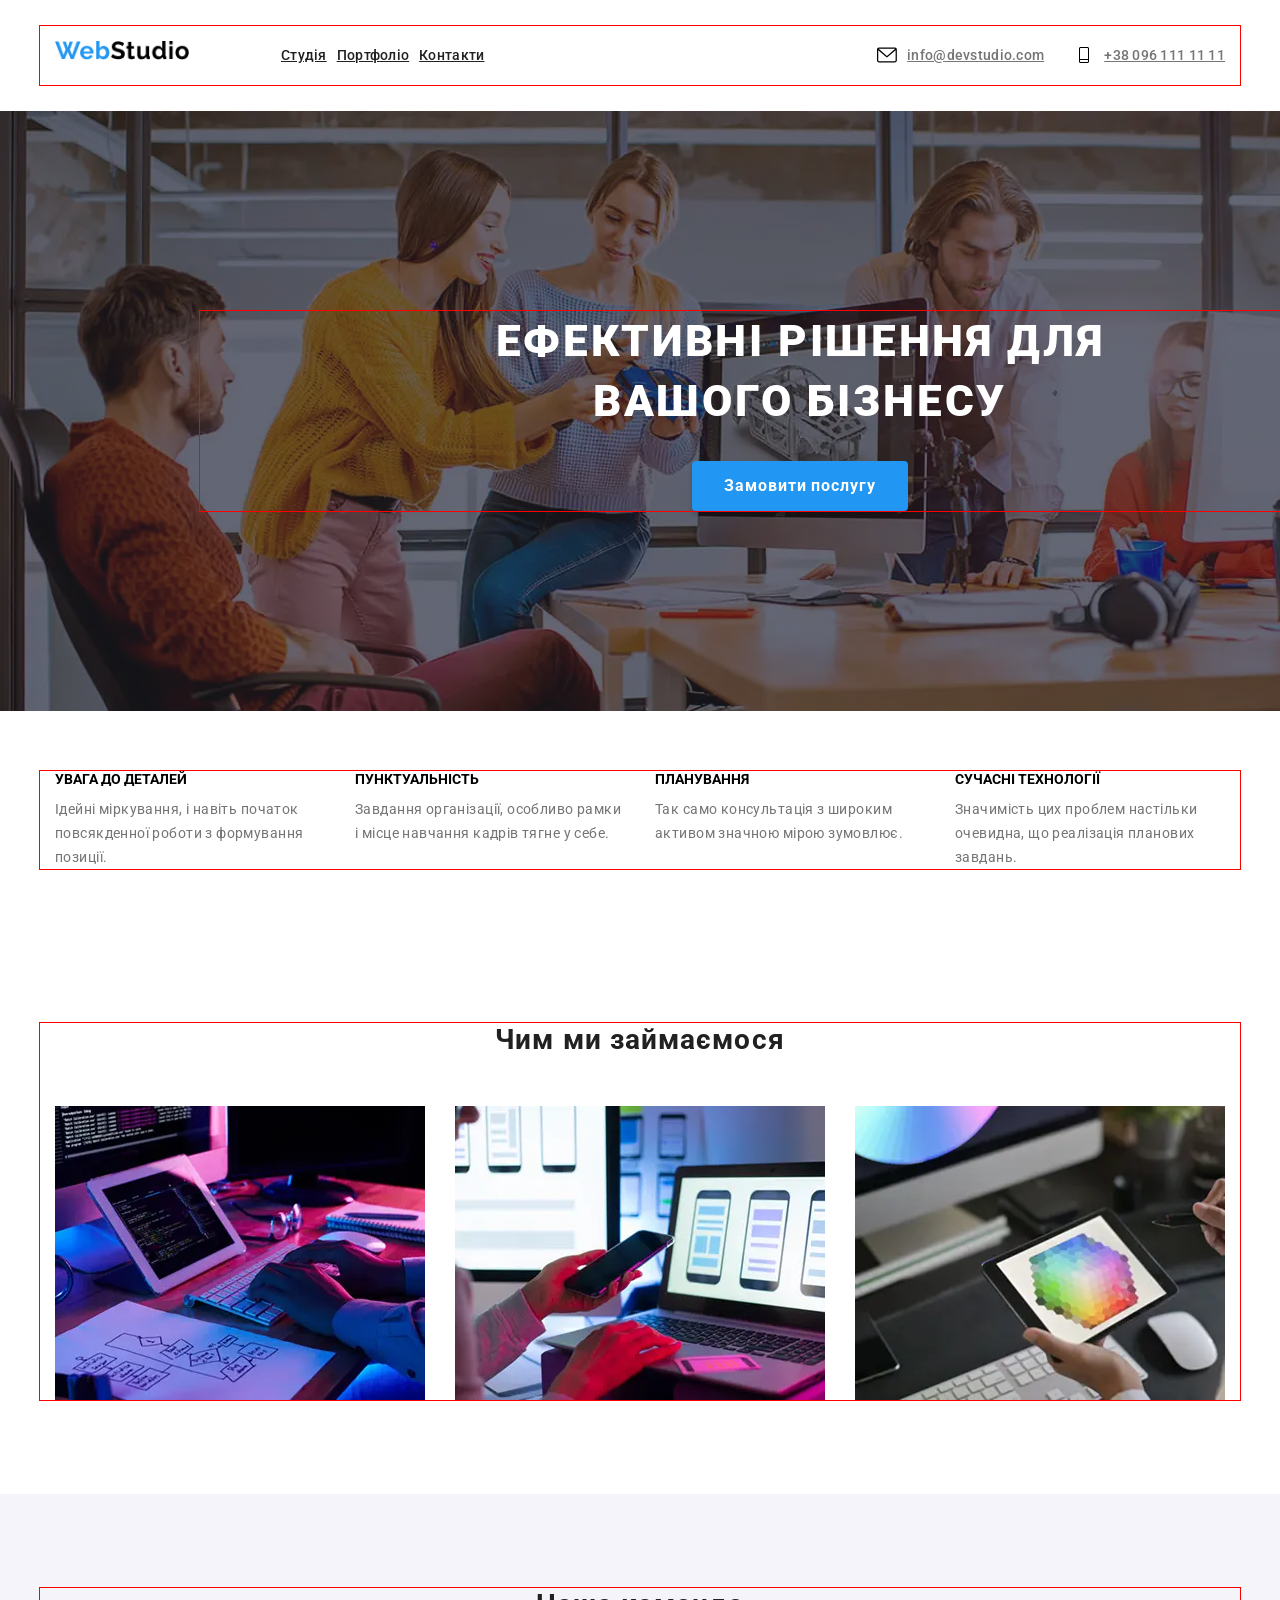
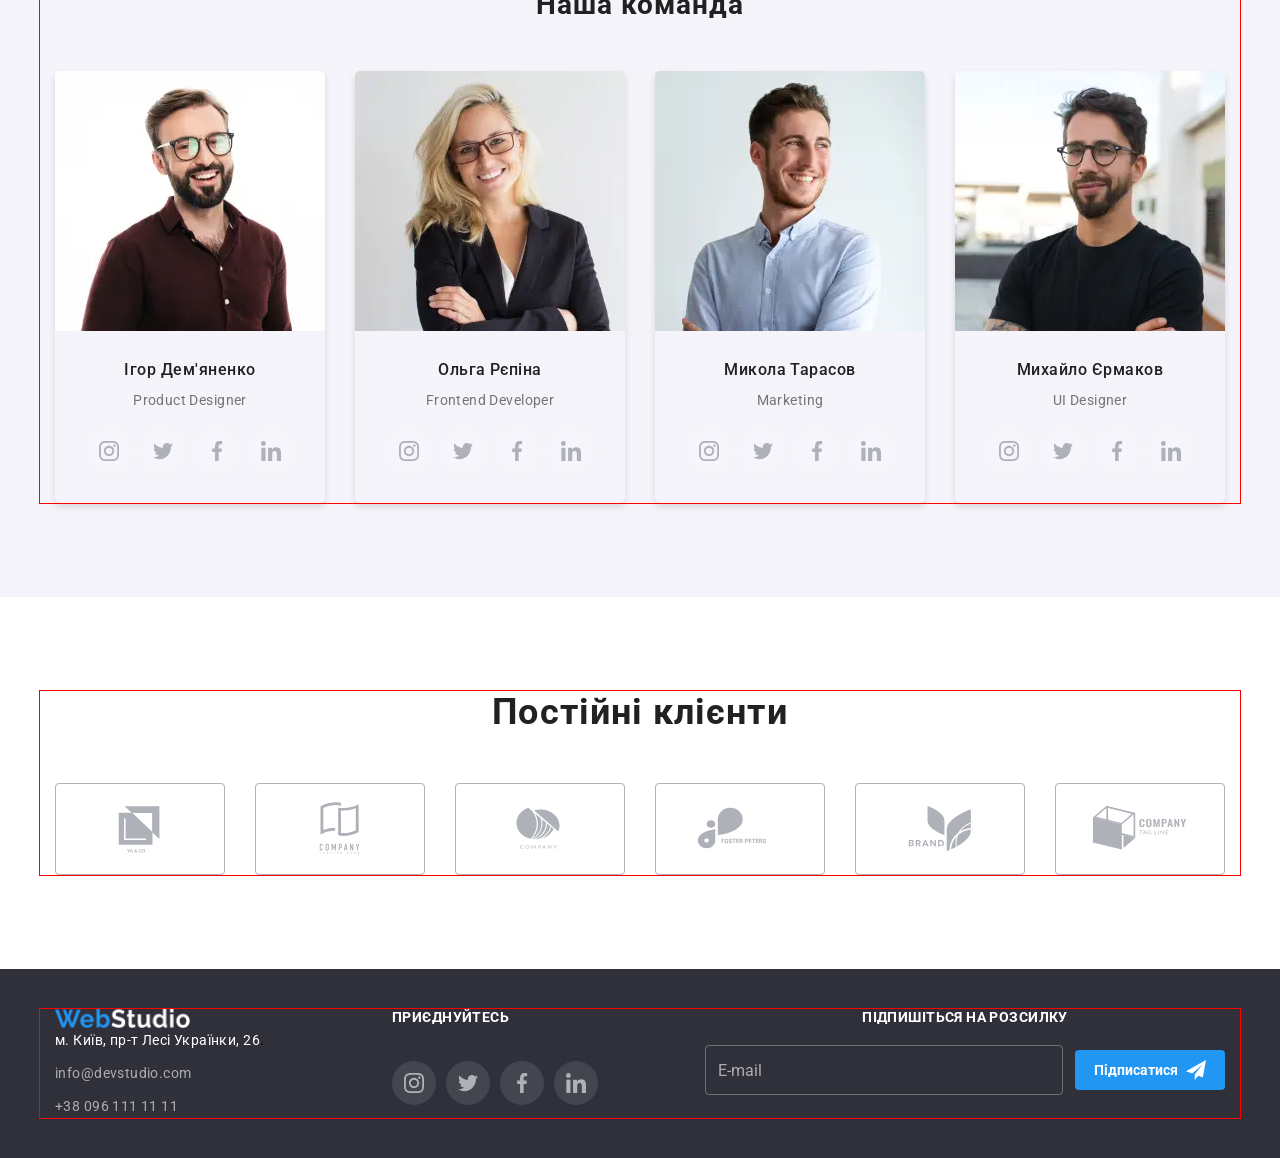
==== commit 6e1602b1: "fix" ====
--- a/index.html
+++ b/index.html
@@ -28,7 +28,7 @@
         /></a>
 
         <!-- <button class="open" type="button">
-     <svg class="img-menu-button">
+     <svg class="img__menu__button">
       <use href="./pages/image/symbol-defs.svg#menu"></use>
      </svg>
         </button>
@@ -38,8 +38,8 @@
             <div class="modal">
               <button class="close__menu" type="button">X</button>
 
-              <ul class="mobile-menu__list">
-                <li class="mobile-menu__items">
+              <ul class="mobile__menu__list">
+                <li class="mobile__menu__items">
                   <a href="./index.html" class="header__detales__menu">Студія</a>
                 </li>
 
@@ -50,7 +50,7 @@
                 </li>
 
                 <li class="mobile__menu__items">
-                  <a href="#" class="header-detales-menu">Контакти</a>
+                  <a href="#" class="header__detales__menu">Контакти</a>
                 </li>
               </ul>
 
--- a/style/main.min.css
+++ b/style/main.min.css
@@ -1 +1 @@
-ul{list-style:none;margin:0;padding:0}h1{margin:0}h1,h2,h3,h4,p{margin:0}h2{margin:0}p{margin:0}img{display:block;width:100%;max-width:100%;height:auto}address{font-style:normal}button{cursor:pointer}:root{--header-color: #2196f3;--mainul-color: #212121;--mainulfon-color: #f5f4fa;--mainli-color: #757575;--footer-color: #ffffff;--logo-color: #000;--footer-text-color: rgba(255, 255, 255, 0.6);--background-footer-color: #2f303a;--line-color: #eeeeee}.container{max-width:1200px;padding:0 15px;margin:0 auto;box-sizing:border-box;outline:1px solid red}@media(min-width: 480px){.container{width:480px}}@media(min-width: 767px){.container{width:767px}}@media(min-width: 1200px){.container{width:1200px}}body{font-family:"Roboto",sans-serif;margin:0}.header{display:none;padding-top:25px;padding-bottom:25px}.header__contacts{display:flex;flex-direction:row;gap:30px}.header__navigation{display:none;padding-top:21px;padding-bottom:21px}@media(min-width: 480px){.header{padding-top:16px;padding-bottom:16px}.header .container{width:480px}.header .logo{width:134px;height:28px}}@media(min-width: 768px){.header{padding-top:26px;padding-bottom:26px;display:flex}.header .container{width:768px}.header__wrap{flex-wrap:nowrap;justify-content:space-between}.header .logo{margin-right:87px}.header__navigation{display:block;margin-left:92px}.header__list{flex-wrap:nowrap;gap:50px}.header__contacts{display:flex;flex-direction:column;gap:10px;margin-left:auto}.header__wrap{display:flex;align-items:center;justify-content:center}.header .logo{width:135px;height:19px;margin-right:auto;color:var(--logo-color);font-family:Raleway;font-size:24px;font-style:normal;font-weight:700;line-height:normal;letter-spacing:.78px}.header__list{display:flex;flex-wrap:wrap;gap:10px}.header__detales{color:var(--mainul-color);font-size:14px;font-style:normal;font-weight:500;line-height:1.14;letter-spacing:.28px;position:relative;padding-bottom:11px}.header__items{color:var(--logo-color);font-size:14px;font-weight:500;line-height:normal;letter-spacing:.28px}}@media(min-width: 1200px){.header .container{width:1200px}.header__contacts{flex-direction:row;gap:30px}.header__navigation{display:flex;align-items:center;margin-left:92px}}.hero{background-color:#fff;padding-top:94px;padding-bottom:94px}.main__section{text-align:center;background-image:linear-gradient(rgba(47, 48, 58, 0.4), rgba(47, 48, 58, 0.4)),-webkit-image-set(url("../mobile-img/heroimg-mobile@1x.webp") 1x, url("../mobile-img/heroimg-mobile@2x.webp") 2x);background-image:linear-gradient(rgba(47, 48, 58, 0.4), rgba(47, 48, 58, 0.4)),image-set(url("../mobile-img/heroimg-mobile@1x.webp") 1x, url("../mobile-img/heroimg-mobile@2x.webp") 2x);background-position:center;background-size:cover;background-repeat:no-repeat;padding:60px 0}.main__title{color:#fff;text-align:center;font-family:Roboto;font-size:26px;font-style:normal;font-weight:900;line-height:42px;letter-spacing:1.56px;text-transform:uppercase;margin-bottom:30px}.main__button{color:var(--footer-color);background-color:var(--header-color);text-align:center;font-size:16px;font-style:normal;font-weight:700;line-height:1.8;letter-spacing:.96px;border-radius:4px;box-shadow:0 4px 4px 0 rgba(0,0,0,.15);border:none;display:block;padding:10px 24px;width:216px;height:50px;margin:0 auto}.main__text{color:var(--mainli-color);margin-top:10px;font-size:14px;font-style:normal;font-weight:400;line-height:24px;letter-spacing:.42px}.main__title{animation-name:title;animation-duration:2000ms}.main__image{display:block;width:100%;height:auto}.main__list{flex-direction:column;display:flex;gap:30px}.main__item{margin-left:0;flex:1;height:auto}@media(min-width: 768px){.main .container{width:768px}.main__title{font-size:26px}.main__button{width:216px;padding:10px 10px}.main__section{text-align:center;background-image:linear-gradient(rgba(47, 48, 58, 0.4), rgba(47, 48, 58, 0.4)),-webkit-image-set(url("../tablet-img/heroimg-tablet@1x.webp") 1x, url("../tablet-img/heroimg-tablet@2x.webp") 2x);background-image:linear-gradient(rgba(47, 48, 58, 0.4), rgba(47, 48, 58, 0.4)),image-set(url("../tablet-img/heroimg-tablet@1x.webp") 1x, url("../tablet-img/heroimg-tablet@2x.webp") 2x);background-position:center;background-size:cover;background-repeat:no-repeat;padding:200px 0}.main .work-list{display:flex;flex-direction:row;gap:30px}.main .work-item{flex:1}}@media(min-width: 1200px){.main .container{width:1200px}.main__section{background-color:#2f303a;background-image:linear-gradient(rgba(47, 48, 58, 0.4), rgba(47, 48, 58, 0.4)),-webkit-image-set(url("/desktop-img/heroimg-destop@1x.webp") 1x, url("/desktop-img/heroimg-destop@2x.webp") 2x);background-image:linear-gradient(rgba(47, 48, 58, 0.4), rgba(47, 48, 58, 0.4)),image-set(url("/desktop-img/heroimg-destop@1x.webp") 1x, url("/desktop-img/heroimg-destop@2x.webp") 2x);width:1600px;height:600px;padding-top:200px;box-sizing:border-box}.main__title{color:#fff;text-align:center;font-family:Roboto;font-size:44px;font-style:normal;font-weight:900;line-height:60px;letter-spacing:2.64px;text-transform:uppercase}}.adventages{padding:60px 0}.adventages__list{color:var(--mainli-color);font-family:Roboto;font-size:14px;font-style:normal;font-weight:500;line-height:normal;letter-spacing:.28px;display:flex;align-items:center;gap:10px}.adventages__listes{gap:30px;display:grid;grid-template-columns:1fr}.adventages__list{position:relative}.adventages__list::after{content:"";position:absolute;left:0;bottom:-28px;width:0;height:4px;border-radius:2px;background-color:var(--header-color);transition:width 250ms ease}.adventages__list:hover::after{width:100%}.adventages__titles{color:var(--mainli-color);font-size:14px;font-weight:500;line-height:normal;letter-spacing:.28px}.adventages__titles:hover{color:var(--header-color)}.adventages .header__contacts .adventages__list{color:#757575}.adventages .header__contacts .adventages__list:hover{color:#2196f3}@media(min-width: 480px){.adventages .container{width:480px}.adventages .title{display:flex;justify-content:center;align-items:center;font-size:14px}}@media(min-width: 768px){.adventages .container{width:768px}.adventages__listes{gap:30px;display:grid;grid-template-columns:repeat(2, 1fr)}.adventages .title{display:block;width:100%;text-align:left}.adventages__text{color:var(--mainli-color);margin-top:10px;font-size:14px;font-style:normal;font-weight:400;line-height:24px;letter-spacing:.42px}}@media(min-width: 1200px){.adventages .container{width:1200px}.adventages__listes{gap:30px;grid-template-columns:repeat(4, 1fr)}.adventages .title{display:block;width:100%;font-size:14px}}.work{display:none;padding-top:60px;padding-bottom:60px}.work__title{display:none}.work__title{color:var(--mainul-color);font-size:28px;font-style:normal;font-weight:700;line-height:normal;letter-spacing:1.08px;text-align:center;margin-bottom:50px}.work__list{display:flex;flex-direction:column;gap:30px;margin:0;padding:0;list-style:none}.work__item{flex:1;min-width:0;margin-left:0}.work__image{display:block;width:100%;height:auto}@media(min-width: 480px){.work .container{width:100%;max-width:480px}.work__list{display:none}}@media(min-width: 768px){.work .container{width:100%;max-width:768px}.work__list{flex-direction:row;flex-wrap:wrap}.work__item{flex:1 1 calc(50% - 15px)}}@media(min-width: 1200px){.work{display:block;padding-top:94px;padding-bottom:94px}.work .container{width:100%;max-width:1200px}.work__list{display:flex;flex-direction:row;flex-wrap:nowrap;gap:30px}.work__item{flex:1 1 0;min-width:0}.work__title{display:block}.work__image{width:100%;height:auto}.work .work{display:block}}.team{padding-top:60px;padding-bottom:60px;background-color:var(--mainulfon-color)}.team__title{color:var(--mainul-color);font-size:28px;font-weight:700;line-height:normal;letter-spacing:1.08px;text-align:center;margin-bottom:30px}.team__list{display:grid;grid-template-columns:1fr;gap:30px;width:100%;margin:0;padding:0;list-style:none}.team__card{width:100%;min-width:0;border-radius:5px;box-shadow:0 4px 6px rgba(128,128,128,.25);overflow:hidden}.team__image{display:block;width:100%;height:auto}.team__div{padding:30px 10px;text-align:center}.team__person{color:var(--mainul-color);font-size:16px;font-weight:500;letter-spacing:.48px;text-align:center}.team__caption{color:var(--mainli-color);font-size:14px;font-weight:400;line-height:1.71;letter-spacing:.42px;text-align:center;margin-top:10px}.team__items{display:flex;gap:10px;justify-content:center;margin-top:16px}.team__link{width:44px;height:44px;display:flex;justify-content:center;align-items:center;border-radius:50%;transition:background-color .3s}.team__link:hover{background-color:#2196f3}.team__link:hover .team__icon{fill:#fff}.team__icon{width:20px;height:20px;fill:#afb1b8;transition:fill .3s}.team__elem{background-color:hsla(0,0%,100%,.1);border-radius:999px}.team__apps{justify-content:flex-start;margin:0}@media(min-width: 480px){.team .container{width:480px}.team__image{width:100%}}@media(min-width: 768px){.team{padding-top:60px;padding-bottom:60px}.team .container{width:768px}.team__list{grid-template-columns:repeat(2, minmax(0, 1fr))}.team__title{margin-bottom:30px}}@media(min-width: 1200px){.team{padding-top:94px;padding-bottom:94px}.team .container{width:1200px}.team__list{grid-template-columns:repeat(4, minmax(0, 1fr))}.team__title{margin-bottom:50px}}.clients{padding-top:94px;padding-bottom:94px}.clients__title{margin:0 0 50px;color:#212121;text-align:center;font-family:Roboto,sans-serif;font-size:36px;font-weight:700;line-height:normal;letter-spacing:1.08px}.client__list{display:flex;flex-direction:row;justify-content:space-between;gap:30px;margin:0;padding:0;list-style:none}.client__item{flex:1;min-width:0}.client__link{width:100%;height:92px;border:1px solid #afb1b8;border-radius:4px;display:flex;justify-content:center;align-items:center;transition:border-color .3s}.client__link:hover{border-color:#2196f3}.client__link:hover .client__icon{fill:#2196f3}.client__icon{width:106px;height:60px;fill:#afb1b8;transition:fill .3s}@media(min-width: 480px){.client__list{display:grid;grid-template-columns:repeat(2, 1fr);gap:30px}}@media(min-width: 768px){.client__list{grid-template-columns:repeat(3, 1fr)}}@media(min-width: 1200px){.client__list{grid-template-columns:repeat(6, 1fr)}}.container{width:100%;max-width:1200px;margin:0 auto;padding:0 15px;box-sizing:border-box}.footer{width:100%;padding:40px 0;background-color:var(--background-footer-color)}.footer .container{display:flex;flex-direction:column;align-items:center;gap:30px}.footer .column{display:flex;flex-direction:column;align-items:center;flex:0 0 auto;min-width:0;text-align:center}.footer__apps{display:flex;flex-direction:column;align-items:center;flex:0 0 auto;min-width:0}.footer__webfooter{display:block;width:135px;height:19px}.footer__info{margin-top:20px}.footer__list{margin:0;padding:0;list-style:none}.footer__items{margin-bottom:9px}.footer__items:last-child{margin-bottom:0}.footer__link,.footer__mail,.footer__number{font-family:Roboto,sans-serif;font-size:14px;font-weight:400;line-height:24px;letter-spacing:.42px;text-decoration:none}.footer__link:hover,.footer__mail:hover,.footer__number:hover{color:var(--header-color)}.footer__link{color:var(--footer-color)}.footer__mail,.footer__number{color:var(--footer-text-color)}.footer .join__group,.footer__subs{margin:0 0 20px;color:#fff;font-family:Roboto,sans-serif;font-size:14px;font-weight:700;letter-spacing:.42px;text-transform:uppercase}.footer__subscribe{width:100%;min-width:0;text-align:center}.footer__btn{display:flex;flex-direction:column;align-items:center;gap:12px;width:100%;min-width:0}.footer__inp{width:100%;min-width:0;height:40px;padding:0 12px;box-sizing:border-box;color:#fff;font-family:Roboto,sans-serif;font-size:16px;background:rgba(0,0,0,0);border:1px solid hsla(0,0%,100%,.3);border-radius:4px}.footer__inp::-moz-placeholder{color:hsla(0,0%,100%,.6);font-size:16px}.footer__inp::placeholder{color:hsla(0,0%,100%,.6);font-size:16px}.footer__button{display:flex;align-items:center;justify-content:center;gap:8px;width:170px;max-width:100%;min-height:40px;padding:0 10px;box-sizing:border-box;flex-shrink:0;margin:0;color:#fff;background-color:var(--header-color);border:none;border-radius:4px;font-family:Roboto,sans-serif;font-size:14px;font-weight:700;cursor:pointer}.footer__icon{width:20px;height:20px;fill:#fff;flex-shrink:0}@media(min-width: 768px){.footer .container{max-width:768px;flex-direction:row;flex-wrap:wrap;justify-content:center;align-items:flex-start;gap:30px}.footer .column,.footer .join__apps{width:auto;flex:0 0 calc(50% - 15px);text-align:center;align-items:center}.footer__subscribe{width:100%;flex:0 0 100%;text-align:center}.footer__btn{flex-direction:column;align-items:center}.footer__inp{width:100%}}@media(min-width: 1200px){.footer .container{max-width:1200px;flex-direction:row;align-items:flex-start;justify-content:space-between;gap:30px}.footer .column{flex:0 0 230px;align-items:flex-start;text-align:left}.footer .join__apps{flex:0 0 180px;align-items:flex-start}.footer__subscribe{flex:1 1 0;width:auto;min-width:0;text-align:left}.footer__subs{margin-bottom:20px}.footer__btn{flex-direction:row;align-items:center;gap:12px}.footer__inp{flex:1 1 0;width:0;min-width:0;height:40px}.footer__button{flex:0 0 150px;width:150px}}.open{display:none}.header{display:flex;padding-top:10px;padding-bottom:10px}.logo{width:135px;height:19px;margin-right:auto;color:var(--logo-color);font-family:Raleway;font-size:24px;font-style:normal;font-weight:700;line-height:normal;letter-spacing:.78px}.header .img__menu__button{display:none}.header__navigation{display:flex;align-items:center;margin-right:auto}.header-detale{color:var(--mainul-color);font-size:14px;font-style:normal;font-weight:500;line-height:1.14;letter-spacing:.28px;position:relative;padding-bottom:11px}.header__items{color:var(--logo-color);font-size:14px;font-weight:500;line-height:normal;letter-spacing:.28px}.header__items:hover{color:var(--header-color)}.header__contacts{display:none;margin-left:auto}.header .open{display:none}.header .header{padding-top:10px;padding-bottom:10px}.header .header__wrap{display:flex;align-items:center}.header .header__navigation{display:flex;align-items:center}.header .header__list{display:flex;gap:50px;list-style:none;padding:0;margin:0}.header .header__detale{color:var(--mainul-color);font-size:14px;font-weight:500;line-height:1.14;letter-spacing:.28px;text-decoration:none}.header .header__contacts{display:flex;align-items:center;gap:30px;list-style:none;padding:0;margin:0 0 0 auto}.header__icons{width:16px;height:12px;fill:#757575}.header__icons:hover{fill:var(--header-color)}.peshka{display:none;color:#fff;font-family:Roboto;font-size:18px;font-style:normal;font-weight:400;line-height:28px;letter-spacing:.54px;position:absolute;top:0;left:0;color:var(--footer-color);background:rgba(33,150,243,.9);padding-bottom:63px;padding-top:63px;padding-left:24px;padding-right:24px;opacity:0}.peshka:hover{opacity:1;transition-property:opacity,transform;transition-duration:350ms;transition-delay:100ms;transform:translateY(-50px);box-shadow:0 10px 25px rgba(0,0,0,.418)}.main__caption{color:var(--mainul-color);font-size:18px;font-style:normal;font-weight:700;line-height:36px;letter-spacing:1.08px}.main__text{color:var(--mainli-color);font-size:16px;font-style:normal;font-weight:400;line-height:30px;letter-spacing:.48px}.main__part{justify-content:center;color:var(--mainul-color);text-align:center;font-family:Roboto;font-size:16px;font-style:normal;font-weight:500;line-height:26px;letter-spacing:.48px;transition:.2s;padding-top:6px;padding-bottom:6px;padding-left:22px;padding-right:22px;white-space:nowrap;display:flex;background-color:var(--mainulfon-color);color:#000;border-radius:4px}.main__part:hover{background-color:var(--header-color);color:#fff;box-shadow:0px 4px 0px 0px rgba(175,177,184,.3843137255)}.main__list{display:flex;flex-wrap:wrap;gap:8px;justify-content:center}.main__list:hover{color:var(--footer-color)}.main__info{gap:30px;grid-template-columns:repeat(3, 1fr);display:grid;margin-top:50px}.main__infoimage{display:block;width:100%}/*# sourceMappingURL=main.min.css.map */+ul{list-style:none;margin:0;padding:0}h1{margin:0}h1,h2,h3,h4,p{margin:0}h2{margin:0}p{margin:0}img{display:block;width:100%;max-width:100%;height:auto}address{font-style:normal}button{cursor:pointer}:root{--header-color: #2196f3;--mainul-color: #212121;--mainulfon-color: #f5f4fa;--mainli-color: #757575;--footer-color: #ffffff;--logo-color: #000;--footer-text-color: rgba(255, 255, 255, 0.6);--background-footer-color: #2f303a;--line-color: #eeeeee}.container{max-width:1200px;padding:0 15px;margin:0 auto;box-sizing:border-box;outline:1px solid red}@media(min-width: 480px){.container{width:480px}}@media(min-width: 767px){.container{width:767px}}@media(min-width: 1200px){.container{width:1200px}}body{font-family:"Roboto",sans-serif;margin:0}.header{display:block;padding-top:25px;padding-bottom:25px}.header__contacts{display:flex;flex-direction:row;gap:30px}.header__logo{display:block;width:134px;height:28px;flex-shrink:0}.header__navigation{display:none}.header__icons{width:10px;height:16px}@media(min-width: 480px){.header{padding-top:16px;padding-bottom:16px}.header .container{width:480px}.header .logo{width:134px;height:28px}}@media(min-width: 768px){.header{padding-top:26px;padding-bottom:26px;display:flex}.header .container{width:768px}.header__wrap{flex-wrap:nowrap;justify-content:space-between}.header .logo{margin-right:87px}.header__navigation{display:block;margin-left:92px}.header__list{flex-wrap:nowrap;gap:50px}.header__contacts{display:flex;flex-direction:column;gap:10px;margin-left:auto}.header__wrap{display:flex;align-items:center;justify-content:center}.header .logo{width:135px;height:19px;margin-right:auto;color:var(--logo-color);font-family:Raleway;font-size:24px;font-style:normal;font-weight:700;line-height:normal;letter-spacing:.78px}.header__list{display:flex;flex-wrap:wrap;gap:10px}.header__detales{color:var(--mainul-color);font-size:14px;font-style:normal;font-weight:500;line-height:1.14;letter-spacing:.28px;position:relative;padding-bottom:11px}.header__items{color:var(--logo-color);font-size:14px;font-weight:500;line-height:normal;letter-spacing:.28px}}@media(min-width: 1200px){.header .container{width:1200px}.header__contacts{flex-direction:row;gap:30px}.header__navigation{display:flex;align-items:center;margin-left:92px}.header__icons{width:20px}}.hero{background-color:#fff;padding-top:94px;padding-bottom:94px}.main__section{text-align:center;background-image:linear-gradient(rgba(47, 48, 58, 0.4), rgba(47, 48, 58, 0.4)),-webkit-image-set(url("../mobile-img/heroimg-mobile@1x.webp") 1x, url("../mobile-img/heroimg-mobile@2x.webp") 2x);background-image:linear-gradient(rgba(47, 48, 58, 0.4), rgba(47, 48, 58, 0.4)),image-set(url("../mobile-img/heroimg-mobile@1x.webp") 1x, url("../mobile-img/heroimg-mobile@2x.webp") 2x);background-position:center;background-size:cover;background-repeat:no-repeat;padding:60px 0}.main__title{color:#fff;text-align:center;font-family:Roboto;font-size:26px;font-style:normal;font-weight:900;line-height:42px;letter-spacing:1.56px;text-transform:uppercase;margin-bottom:30px}.main__button{color:var(--footer-color);background-color:var(--header-color);text-align:center;font-size:16px;font-style:normal;font-weight:700;line-height:1.8;letter-spacing:.96px;border-radius:4px;box-shadow:0 4px 4px 0 rgba(0,0,0,.15);border:none;display:block;padding:10px 24px;width:216px;height:50px;margin:0 auto}.main__text{color:var(--mainli-color);margin-top:10px;font-size:14px;font-style:normal;font-weight:400;line-height:24px;letter-spacing:.42px}.main__title{animation-name:title;animation-duration:2000ms}.main__image{display:block;width:100%;height:auto}.main__list{flex-direction:column;display:flex;gap:30px}.main__item{margin-left:0;flex:1;height:auto}@media(min-width: 768px){.main .container{width:768px}.main__title{font-size:26px}.main__button{width:216px;padding:10px 10px}.main__section{text-align:center;background-image:linear-gradient(rgba(47, 48, 58, 0.4), rgba(47, 48, 58, 0.4)),-webkit-image-set(url("../tablet-img/heroimg-tablet@1x.webp") 1x, url("../tablet-img/heroimg-tablet@2x.webp") 2x);background-image:linear-gradient(rgba(47, 48, 58, 0.4), rgba(47, 48, 58, 0.4)),image-set(url("../tablet-img/heroimg-tablet@1x.webp") 1x, url("../tablet-img/heroimg-tablet@2x.webp") 2x);background-position:center;background-size:cover;background-repeat:no-repeat;padding:200px 0}.main .work-list{display:flex;flex-direction:row;gap:30px}.main .work-item{flex:1}}@media(min-width: 1200px){.main .container{width:1200px}.main__section{background-color:#2f303a;background-image:linear-gradient(rgba(47, 48, 58, 0.4), rgba(47, 48, 58, 0.4)),-webkit-image-set(url("/desktop-img/heroimg-destop@1x.webp") 1x, url("/desktop-img/heroimg-destop@2x.webp") 2x);background-image:linear-gradient(rgba(47, 48, 58, 0.4), rgba(47, 48, 58, 0.4)),image-set(url("/desktop-img/heroimg-destop@1x.webp") 1x, url("/desktop-img/heroimg-destop@2x.webp") 2x);width:1600px;height:600px;padding-top:200px;box-sizing:border-box}.main__title{color:#fff;text-align:center;font-family:Roboto;font-size:44px;font-style:normal;font-weight:900;line-height:60px;letter-spacing:2.64px;text-transform:uppercase}}.adventages{padding:60px 0}.adventages__list{color:var(--mainli-color);font-family:Roboto;font-size:14px;font-style:normal;font-weight:500;line-height:normal;letter-spacing:.28px;display:flex;align-items:center;gap:10px}.adventages__listes{gap:30px;display:grid;grid-template-columns:1fr}.adventages__list{position:relative}.adventages__list::after{content:"";position:absolute;left:0;bottom:-28px;width:0;height:4px;border-radius:2px;background-color:var(--header-color);transition:width 250ms ease}.adventages__list:hover::after{width:100%}.adventages__titles{color:var(--mainli-color);font-size:14px;font-weight:500;line-height:normal;letter-spacing:.28px}.adventages__titles:hover{color:var(--header-color)}.adventages .header__contacts .adventages__list{color:#757575}.adventages .header__contacts .adventages__list:hover{color:#2196f3}@media(min-width: 480px){.adventages .container{width:480px}.adventages .title{display:flex;justify-content:center;align-items:center;font-size:14px}}@media(min-width: 768px){.adventages .container{width:768px}.adventages__listes{gap:30px;display:grid;grid-template-columns:repeat(2, 1fr)}.adventages .title{display:block;width:100%;text-align:left}.adventages__text{color:var(--mainli-color);margin-top:10px;font-size:14px;font-style:normal;font-weight:400;line-height:24px;letter-spacing:.42px}}@media(min-width: 1200px){.adventages .container{width:1200px}.adventages__listes{gap:30px;grid-template-columns:repeat(4, 1fr)}.adventages .title{display:block;width:100%;font-size:14px}}.work{display:none;padding-top:60px;padding-bottom:60px}.work__title{display:none}.work__title{color:var(--mainul-color);font-size:28px;font-style:normal;font-weight:700;line-height:normal;letter-spacing:1.08px;text-align:center;margin-bottom:50px}.work__list{display:flex;flex-direction:column;gap:30px;margin:0;padding:0;list-style:none}.work__item{flex:1;min-width:0;margin-left:0}.work__image{display:block;width:100%;height:auto}@media(min-width: 480px){.work .container{width:100%;max-width:480px}.work__list{display:none}}@media(min-width: 768px){.work .container{width:100%;max-width:768px}.work__list{flex-direction:row;flex-wrap:wrap}.work__item{flex:1 1 calc(50% - 15px)}}@media(min-width: 1200px){.work{display:block;padding-top:94px;padding-bottom:94px}.work .container{width:100%;max-width:1200px}.work__list{display:flex;flex-direction:row;flex-wrap:nowrap;gap:30px}.work__item{flex:1 1 0;min-width:0}.work__title{display:block}.work__image{width:100%;height:auto}.work .work{display:block}}.team{padding-top:60px;padding-bottom:60px;background-color:var(--mainulfon-color)}.team__title{color:var(--mainul-color);font-size:28px;font-weight:700;line-height:normal;letter-spacing:1.08px;text-align:center;margin-bottom:30px}.team__list{display:grid;grid-template-columns:1fr;gap:30px;width:100%;margin:0;padding:0;list-style:none}.team__card{width:100%;min-width:0;border-radius:5px;box-shadow:0 4px 6px rgba(128,128,128,.25);overflow:hidden}.team__image{display:block;width:100%;height:auto}.team__div{padding:30px 10px;text-align:center}.team__person{color:var(--mainul-color);font-size:16px;font-weight:500;letter-spacing:.48px;text-align:center}.team__caption{color:var(--mainli-color);font-size:14px;font-weight:400;line-height:1.71;letter-spacing:.42px;text-align:center;margin-top:10px}.team__items{display:flex;gap:10px;justify-content:center;margin-top:16px}.team__link{width:44px;height:44px;display:flex;justify-content:center;align-items:center;border-radius:50%;transition:background-color .3s}.team__link:hover{background-color:#2196f3}.team__link:hover .team__icon{fill:#fff}.team__icon{width:20px;height:20px;fill:#afb1b8;transition:fill .3s}.team__elem{background-color:hsla(0,0%,100%,.1);border-radius:999px}.team__apps{justify-content:flex-start;margin:0}@media(min-width: 480px){.team .container{width:480px}.team__image{width:100%}}@media(min-width: 768px){.team{padding-top:60px;padding-bottom:60px}.team .container{width:768px}.team__list{grid-template-columns:repeat(2, minmax(0, 1fr))}.team__title{margin-bottom:30px}}@media(min-width: 1200px){.team{padding-top:94px;padding-bottom:94px}.team .container{width:1200px}.team__list{grid-template-columns:repeat(4, minmax(0, 1fr))}.team__title{margin-bottom:50px}}.clients{padding-top:94px;padding-bottom:94px}.clients__title{margin:0 0 50px;color:#212121;text-align:center;font-family:Roboto,sans-serif;font-size:36px;font-weight:700;line-height:normal;letter-spacing:1.08px}.client__list{display:flex;flex-direction:row;justify-content:space-between;gap:30px;margin:0;padding:0;list-style:none}.client__item{flex:1;min-width:0}.client__link{width:100%;height:92px;border:1px solid #afb1b8;border-radius:4px;display:flex;justify-content:center;align-items:center;transition:border-color .3s}.client__link:hover{border-color:#2196f3}.client__link:hover .client__icon{fill:#2196f3}.client__icon{width:106px;height:60px;fill:#afb1b8;transition:fill .3s}@media(min-width: 480px){.client__list{display:grid;grid-template-columns:repeat(2, 1fr);gap:30px}}@media(min-width: 768px){.client__list{grid-template-columns:repeat(3, 1fr)}}@media(min-width: 1200px){.client__list{grid-template-columns:repeat(6, 1fr)}}.container{width:100%;max-width:1200px;margin:0 auto;padding:0 15px;box-sizing:border-box}.footer{width:100%;padding:40px 0;background-color:var(--background-footer-color)}.footer .container{display:flex;flex-direction:column;align-items:center;gap:30px}.footer .column{display:flex;flex-direction:column;align-items:center;flex:0 0 auto;min-width:0;text-align:center}.footer__apps{display:flex;flex-direction:column;align-items:center;flex:0 0 auto;min-width:0}.footer__webfooter{display:block;width:135px;height:19px}.footer__info{margin-top:20px}.footer__list{margin:0;padding:0;list-style:none}.footer__items{margin-bottom:9px}.footer__items:last-child{margin-bottom:0}.footer__link,.footer__mail,.footer__number{font-family:Roboto,sans-serif;font-size:14px;font-weight:400;line-height:24px;letter-spacing:.42px;text-decoration:none}.footer__link:hover,.footer__mail:hover,.footer__number:hover{color:var(--header-color)}.footer__link{color:var(--footer-color)}.footer__mail,.footer__number{color:var(--footer-text-color)}.footer .join__group,.footer__subs{margin:0 0 20px;color:#fff;font-family:Roboto,sans-serif;font-size:14px;font-weight:700;letter-spacing:.42px;text-transform:uppercase}.footer__subscribe{width:100%;min-width:0;text-align:center}.footer__btn{display:flex;flex-direction:column;align-items:center;gap:12px;width:100%;min-width:0}.footer__inp{width:100%;min-width:0;height:40px;padding:0 12px;box-sizing:border-box;color:#fff;font-family:Roboto,sans-serif;font-size:16px;background:rgba(0,0,0,0);border:1px solid hsla(0,0%,100%,.3);border-radius:4px}.footer__inp::-moz-placeholder{color:hsla(0,0%,100%,.6);font-size:16px}.footer__inp::placeholder{color:hsla(0,0%,100%,.6);font-size:16px}.footer__button{display:flex;align-items:center;justify-content:center;gap:8px;width:170px;max-width:100%;min-height:40px;padding:0 10px;box-sizing:border-box;flex-shrink:0;margin:0;color:#fff;background-color:var(--header-color);border:none;border-radius:4px;font-family:Roboto,sans-serif;font-size:14px;font-weight:700;cursor:pointer}.footer__icon{width:20px;height:20px;fill:#fff;flex-shrink:0}@media(min-width: 480px){.container{width:480px}}@media(min-width: 768px){.footer .container{max-width:768px;flex-direction:row;flex-wrap:wrap;justify-content:center;align-items:flex-start;gap:30px}.footer .column,.footer .join__apps{width:auto;flex:0 0 calc(50% - 15px);text-align:center;align-items:center}.footer__subscribe{width:100%;flex:0 0 100%;text-align:center}.footer__btn{flex-direction:column;align-items:center}.footer__inp{width:100%}}@media(min-width: 1200px){.footer .container{width:100%;max-width:1200px;margin:0 auto;padding:0 15px;box-sizing:border-box;display:flex;flex-direction:row;flex-wrap:nowrap;align-items:flex-start;justify-content:space-between;gap:20px}.footer .column{display:flex;flex:0 0 230px;flex-direction:column;align-items:flex-start;text-align:left}.footer .join__apps{display:flex;flex:0 0 180px;flex-direction:column;align-items:flex-start;margin:0}.footer__subscribe{flex:0 0 520px;width:520px;min-width:0}.footer__btn{display:flex;flex-direction:row;align-items:center;gap:12px;width:100%}.footer__inp{flex:0 0 358px;width:358px;height:50px;box-sizing:border-box}.footer__button{flex:0 0 150px;width:150px}}.header{display:none;padding-top:25px;padding-bottom:25px}.header__contacts{display:flex;flex-direction:row;gap:30px}.header__navigation{display:none;padding-top:21px;padding-bottom:21px}@media(min-width: 480px){.header{padding-top:16px;padding-bottom:16px}.header .container{width:480px}.header .logo{width:134px;height:28px}}@media(min-width: 768px){.header{padding-top:26px;padding-bottom:26px;display:flex}.header .container{width:768px}.header__wrap{flex-wrap:nowrap;justify-content:space-between}.header .logo{margin-right:87px}.header__navigation{display:block;margin-left:92px}.header__list{flex-wrap:nowrap;gap:50px}.header__contacts{display:flex;flex-direction:column;gap:10px;margin-left:auto}.header__wrap{display:flex;align-items:center;justify-content:center}.header .logo{width:135px;height:19px;margin-right:auto;color:var(--logo-color);font-family:Raleway;font-size:24px;font-style:normal;font-weight:700;line-height:normal;letter-spacing:.78px}.header__list{display:flex;flex-wrap:wrap;gap:10px}.header__detales{color:var(--mainul-color);font-size:14px;font-style:normal;font-weight:500;line-height:1.14;letter-spacing:.28px;position:relative;padding-bottom:11px}.header__items{color:var(--logo-color);font-size:14px;font-weight:500;line-height:normal;letter-spacing:.28px}}@media(min-width: 1200px){.header .container{width:1200px}.header__contacts{flex-direction:row;gap:30px}.header__navigation{display:flex;align-items:center;margin-left:92px}}@media(min-width: 1200px){.main__info{display:grid;grid-template-columns:repeat(3, minmax(0, 1fr));gap:30px;padding:0;margin:0;list-style:none}.main__itemsf{width:100%;min-width:0}.peshka{display:none}.main__infoimage{display:block;width:100%;height:auto}}.main__navigation{display:flex;justify-content:center}.main__list{display:flex;flex-direction:row;justify-content:center;flex-wrap:nowrap;gap:8px;padding:0;margin:0;list-style:none;margin-bottom:34px;margin-top:94px}.main__part{background-color:var(--header-color);color:#000;box-shadow:0px 4px 0px 0px rgba(175,177,184,.3843137255);padding-top:6px;padding-bottom:6px;padding-left:26px;padding-right:26px;border-radius:4px;font-size:16px;font-style:normal;font-weight:500;line-height:26px;letter-spacing:.48px;text-decoration:none;width:125px;height:38px}.main__itemss{color:#000}.main__part{color:#000}.main__part:hover{color:var(--footer-color);transition:.3s}/*# sourceMappingURL=main.min.css.map */
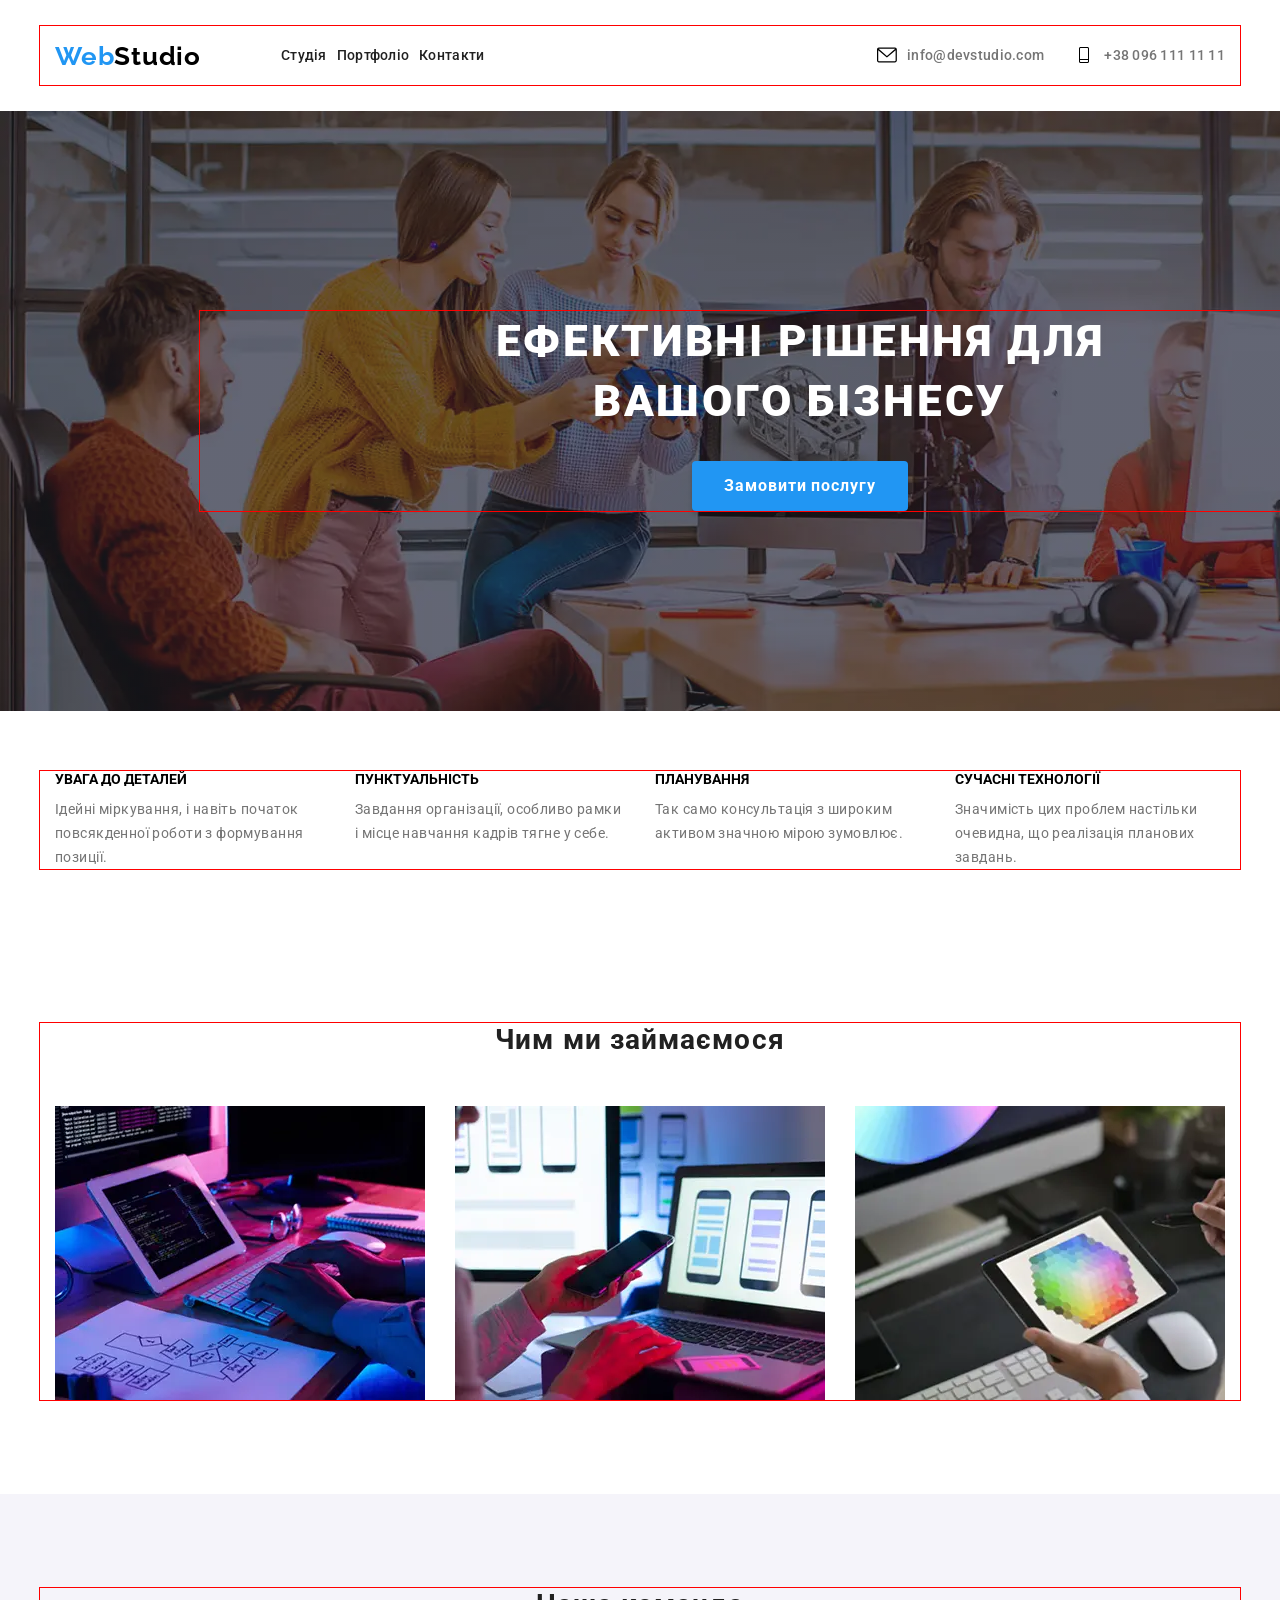
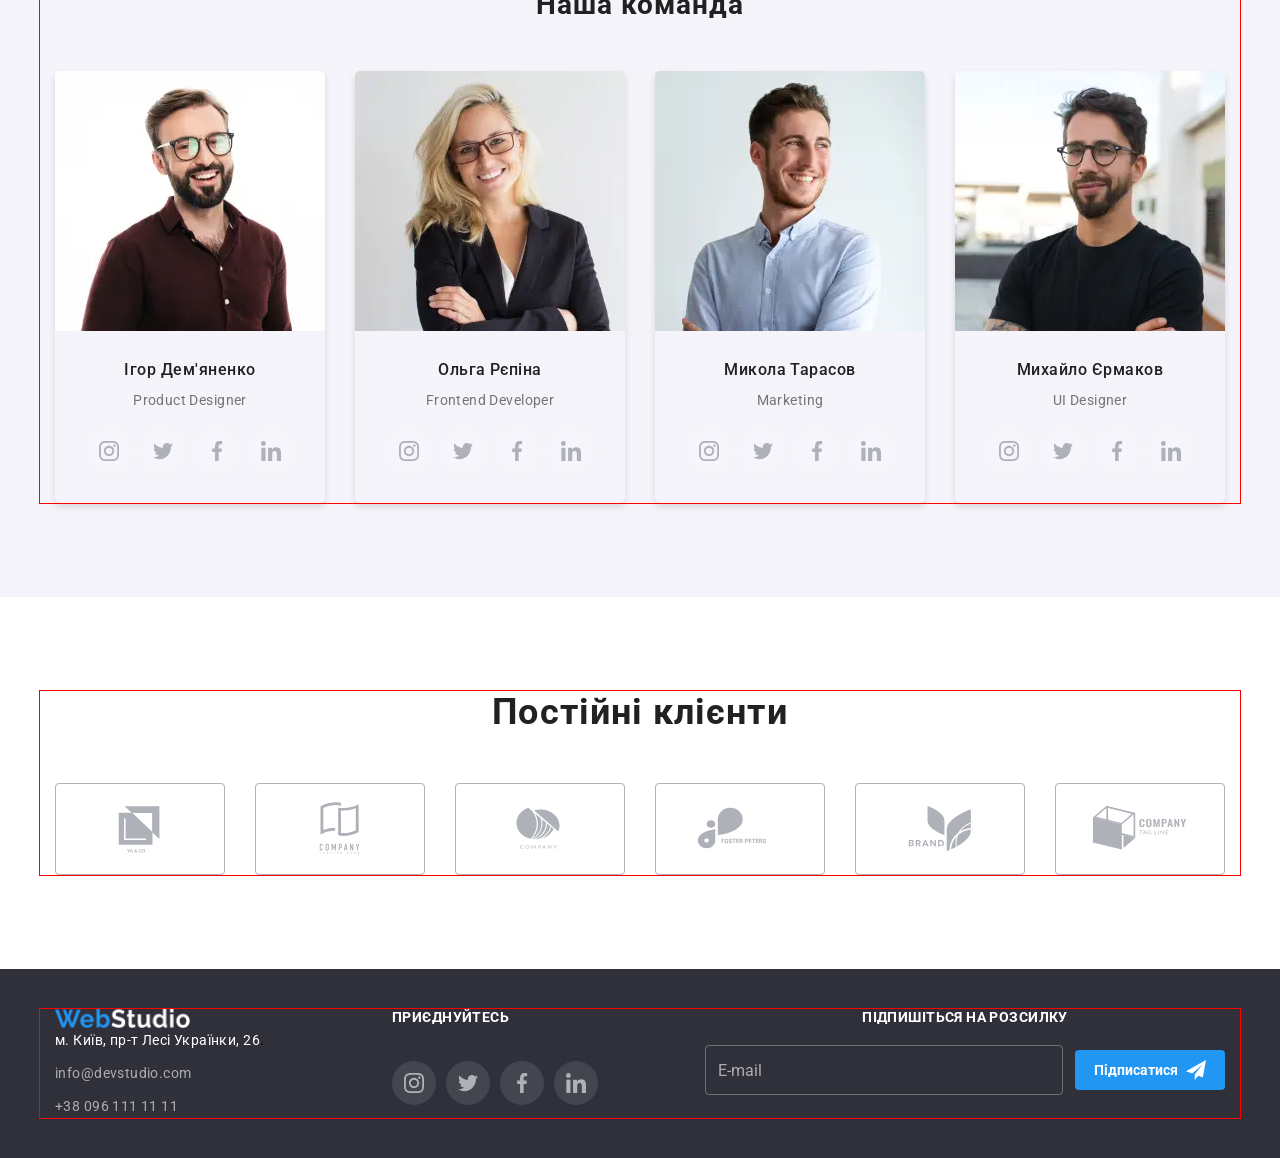
==== commit 3e0c8b58: "fix" ====
--- a/index.html
+++ b/index.html
@@ -23,9 +23,7 @@
   <body>
     <header class="header">
       <div class="container header__wrap">
-        <a class="header__logo" href="#"
-          ><img src="./pages/image/webstudio.png" class="logo" alt="logo"
-        /></a>
+        <a class="header__logo" href="#">Web<span class="header__span">Studio</span></a>
 
         <!-- <button class="open" type="button">
      <svg class="img__menu__button">
--- a/style/main.min.css
+++ b/style/main.min.css
@@ -1 +1 @@
-ul{list-style:none;margin:0;padding:0}h1{margin:0}h1,h2,h3,h4,p{margin:0}h2{margin:0}p{margin:0}img{display:block;width:100%;max-width:100%;height:auto}address{font-style:normal}button{cursor:pointer}:root{--header-color: #2196f3;--mainul-color: #212121;--mainulfon-color: #f5f4fa;--mainli-color: #757575;--footer-color: #ffffff;--logo-color: #000;--footer-text-color: rgba(255, 255, 255, 0.6);--background-footer-color: #2f303a;--line-color: #eeeeee}.container{max-width:1200px;padding:0 15px;margin:0 auto;box-sizing:border-box;outline:1px solid red}@media(min-width: 480px){.container{width:480px}}@media(min-width: 767px){.container{width:767px}}@media(min-width: 1200px){.container{width:1200px}}body{font-family:"Roboto",sans-serif;margin:0}.header{display:block;padding-top:25px;padding-bottom:25px}.header__contacts{display:flex;flex-direction:row;gap:30px}.header__logo{display:block;width:134px;height:28px;flex-shrink:0}.header__navigation{display:none}.header__icons{width:10px;height:16px}@media(min-width: 480px){.header{padding-top:16px;padding-bottom:16px}.header .container{width:480px}.header .logo{width:134px;height:28px}}@media(min-width: 768px){.header{padding-top:26px;padding-bottom:26px;display:flex}.header .container{width:768px}.header__wrap{flex-wrap:nowrap;justify-content:space-between}.header .logo{margin-right:87px}.header__navigation{display:block;margin-left:92px}.header__list{flex-wrap:nowrap;gap:50px}.header__contacts{display:flex;flex-direction:column;gap:10px;margin-left:auto}.header__wrap{display:flex;align-items:center;justify-content:center}.header .logo{width:135px;height:19px;margin-right:auto;color:var(--logo-color);font-family:Raleway;font-size:24px;font-style:normal;font-weight:700;line-height:normal;letter-spacing:.78px}.header__list{display:flex;flex-wrap:wrap;gap:10px}.header__detales{color:var(--mainul-color);font-size:14px;font-style:normal;font-weight:500;line-height:1.14;letter-spacing:.28px;position:relative;padding-bottom:11px}.header__items{color:var(--logo-color);font-size:14px;font-weight:500;line-height:normal;letter-spacing:.28px}}@media(min-width: 1200px){.header .container{width:1200px}.header__contacts{flex-direction:row;gap:30px}.header__navigation{display:flex;align-items:center;margin-left:92px}.header__icons{width:20px}}.hero{background-color:#fff;padding-top:94px;padding-bottom:94px}.main__section{text-align:center;background-image:linear-gradient(rgba(47, 48, 58, 0.4), rgba(47, 48, 58, 0.4)),-webkit-image-set(url("../mobile-img/heroimg-mobile@1x.webp") 1x, url("../mobile-img/heroimg-mobile@2x.webp") 2x);background-image:linear-gradient(rgba(47, 48, 58, 0.4), rgba(47, 48, 58, 0.4)),image-set(url("../mobile-img/heroimg-mobile@1x.webp") 1x, url("../mobile-img/heroimg-mobile@2x.webp") 2x);background-position:center;background-size:cover;background-repeat:no-repeat;padding:60px 0}.main__title{color:#fff;text-align:center;font-family:Roboto;font-size:26px;font-style:normal;font-weight:900;line-height:42px;letter-spacing:1.56px;text-transform:uppercase;margin-bottom:30px}.main__button{color:var(--footer-color);background-color:var(--header-color);text-align:center;font-size:16px;font-style:normal;font-weight:700;line-height:1.8;letter-spacing:.96px;border-radius:4px;box-shadow:0 4px 4px 0 rgba(0,0,0,.15);border:none;display:block;padding:10px 24px;width:216px;height:50px;margin:0 auto}.main__text{color:var(--mainli-color);margin-top:10px;font-size:14px;font-style:normal;font-weight:400;line-height:24px;letter-spacing:.42px}.main__title{animation-name:title;animation-duration:2000ms}.main__image{display:block;width:100%;height:auto}.main__list{flex-direction:column;display:flex;gap:30px}.main__item{margin-left:0;flex:1;height:auto}@media(min-width: 768px){.main .container{width:768px}.main__title{font-size:26px}.main__button{width:216px;padding:10px 10px}.main__section{text-align:center;background-image:linear-gradient(rgba(47, 48, 58, 0.4), rgba(47, 48, 58, 0.4)),-webkit-image-set(url("../tablet-img/heroimg-tablet@1x.webp") 1x, url("../tablet-img/heroimg-tablet@2x.webp") 2x);background-image:linear-gradient(rgba(47, 48, 58, 0.4), rgba(47, 48, 58, 0.4)),image-set(url("../tablet-img/heroimg-tablet@1x.webp") 1x, url("../tablet-img/heroimg-tablet@2x.webp") 2x);background-position:center;background-size:cover;background-repeat:no-repeat;padding:200px 0}.main .work-list{display:flex;flex-direction:row;gap:30px}.main .work-item{flex:1}}@media(min-width: 1200px){.main .container{width:1200px}.main__section{background-color:#2f303a;background-image:linear-gradient(rgba(47, 48, 58, 0.4), rgba(47, 48, 58, 0.4)),-webkit-image-set(url("/desktop-img/heroimg-destop@1x.webp") 1x, url("/desktop-img/heroimg-destop@2x.webp") 2x);background-image:linear-gradient(rgba(47, 48, 58, 0.4), rgba(47, 48, 58, 0.4)),image-set(url("/desktop-img/heroimg-destop@1x.webp") 1x, url("/desktop-img/heroimg-destop@2x.webp") 2x);width:1600px;height:600px;padding-top:200px;box-sizing:border-box}.main__title{color:#fff;text-align:center;font-family:Roboto;font-size:44px;font-style:normal;font-weight:900;line-height:60px;letter-spacing:2.64px;text-transform:uppercase}}.adventages{padding:60px 0}.adventages__list{color:var(--mainli-color);font-family:Roboto;font-size:14px;font-style:normal;font-weight:500;line-height:normal;letter-spacing:.28px;display:flex;align-items:center;gap:10px}.adventages__listes{gap:30px;display:grid;grid-template-columns:1fr}.adventages__list{position:relative}.adventages__list::after{content:"";position:absolute;left:0;bottom:-28px;width:0;height:4px;border-radius:2px;background-color:var(--header-color);transition:width 250ms ease}.adventages__list:hover::after{width:100%}.adventages__titles{color:var(--mainli-color);font-size:14px;font-weight:500;line-height:normal;letter-spacing:.28px}.adventages__titles:hover{color:var(--header-color)}.adventages .header__contacts .adventages__list{color:#757575}.adventages .header__contacts .adventages__list:hover{color:#2196f3}@media(min-width: 480px){.adventages .container{width:480px}.adventages .title{display:flex;justify-content:center;align-items:center;font-size:14px}}@media(min-width: 768px){.adventages .container{width:768px}.adventages__listes{gap:30px;display:grid;grid-template-columns:repeat(2, 1fr)}.adventages .title{display:block;width:100%;text-align:left}.adventages__text{color:var(--mainli-color);margin-top:10px;font-size:14px;font-style:normal;font-weight:400;line-height:24px;letter-spacing:.42px}}@media(min-width: 1200px){.adventages .container{width:1200px}.adventages__listes{gap:30px;grid-template-columns:repeat(4, 1fr)}.adventages .title{display:block;width:100%;font-size:14px}}.work{display:none;padding-top:60px;padding-bottom:60px}.work__title{display:none}.work__title{color:var(--mainul-color);font-size:28px;font-style:normal;font-weight:700;line-height:normal;letter-spacing:1.08px;text-align:center;margin-bottom:50px}.work__list{display:flex;flex-direction:column;gap:30px;margin:0;padding:0;list-style:none}.work__item{flex:1;min-width:0;margin-left:0}.work__image{display:block;width:100%;height:auto}@media(min-width: 480px){.work .container{width:100%;max-width:480px}.work__list{display:none}}@media(min-width: 768px){.work .container{width:100%;max-width:768px}.work__list{flex-direction:row;flex-wrap:wrap}.work__item{flex:1 1 calc(50% - 15px)}}@media(min-width: 1200px){.work{display:block;padding-top:94px;padding-bottom:94px}.work .container{width:100%;max-width:1200px}.work__list{display:flex;flex-direction:row;flex-wrap:nowrap;gap:30px}.work__item{flex:1 1 0;min-width:0}.work__title{display:block}.work__image{width:100%;height:auto}.work .work{display:block}}.team{padding-top:60px;padding-bottom:60px;background-color:var(--mainulfon-color)}.team__title{color:var(--mainul-color);font-size:28px;font-weight:700;line-height:normal;letter-spacing:1.08px;text-align:center;margin-bottom:30px}.team__list{display:grid;grid-template-columns:1fr;gap:30px;width:100%;margin:0;padding:0;list-style:none}.team__card{width:100%;min-width:0;border-radius:5px;box-shadow:0 4px 6px rgba(128,128,128,.25);overflow:hidden}.team__image{display:block;width:100%;height:auto}.team__div{padding:30px 10px;text-align:center}.team__person{color:var(--mainul-color);font-size:16px;font-weight:500;letter-spacing:.48px;text-align:center}.team__caption{color:var(--mainli-color);font-size:14px;font-weight:400;line-height:1.71;letter-spacing:.42px;text-align:center;margin-top:10px}.team__items{display:flex;gap:10px;justify-content:center;margin-top:16px}.team__link{width:44px;height:44px;display:flex;justify-content:center;align-items:center;border-radius:50%;transition:background-color .3s}.team__link:hover{background-color:#2196f3}.team__link:hover .team__icon{fill:#fff}.team__icon{width:20px;height:20px;fill:#afb1b8;transition:fill .3s}.team__elem{background-color:hsla(0,0%,100%,.1);border-radius:999px}.team__apps{justify-content:flex-start;margin:0}@media(min-width: 480px){.team .container{width:480px}.team__image{width:100%}}@media(min-width: 768px){.team{padding-top:60px;padding-bottom:60px}.team .container{width:768px}.team__list{grid-template-columns:repeat(2, minmax(0, 1fr))}.team__title{margin-bottom:30px}}@media(min-width: 1200px){.team{padding-top:94px;padding-bottom:94px}.team .container{width:1200px}.team__list{grid-template-columns:repeat(4, minmax(0, 1fr))}.team__title{margin-bottom:50px}}.clients{padding-top:94px;padding-bottom:94px}.clients__title{margin:0 0 50px;color:#212121;text-align:center;font-family:Roboto,sans-serif;font-size:36px;font-weight:700;line-height:normal;letter-spacing:1.08px}.client__list{display:flex;flex-direction:row;justify-content:space-between;gap:30px;margin:0;padding:0;list-style:none}.client__item{flex:1;min-width:0}.client__link{width:100%;height:92px;border:1px solid #afb1b8;border-radius:4px;display:flex;justify-content:center;align-items:center;transition:border-color .3s}.client__link:hover{border-color:#2196f3}.client__link:hover .client__icon{fill:#2196f3}.client__icon{width:106px;height:60px;fill:#afb1b8;transition:fill .3s}@media(min-width: 480px){.client__list{display:grid;grid-template-columns:repeat(2, 1fr);gap:30px}}@media(min-width: 768px){.client__list{grid-template-columns:repeat(3, 1fr)}}@media(min-width: 1200px){.client__list{grid-template-columns:repeat(6, 1fr)}}.container{width:100%;max-width:1200px;margin:0 auto;padding:0 15px;box-sizing:border-box}.footer{width:100%;padding:40px 0;background-color:var(--background-footer-color)}.footer .container{display:flex;flex-direction:column;align-items:center;gap:30px}.footer .column{display:flex;flex-direction:column;align-items:center;flex:0 0 auto;min-width:0;text-align:center}.footer__apps{display:flex;flex-direction:column;align-items:center;flex:0 0 auto;min-width:0}.footer__webfooter{display:block;width:135px;height:19px}.footer__info{margin-top:20px}.footer__list{margin:0;padding:0;list-style:none}.footer__items{margin-bottom:9px}.footer__items:last-child{margin-bottom:0}.footer__link,.footer__mail,.footer__number{font-family:Roboto,sans-serif;font-size:14px;font-weight:400;line-height:24px;letter-spacing:.42px;text-decoration:none}.footer__link:hover,.footer__mail:hover,.footer__number:hover{color:var(--header-color)}.footer__link{color:var(--footer-color)}.footer__mail,.footer__number{color:var(--footer-text-color)}.footer .join__group,.footer__subs{margin:0 0 20px;color:#fff;font-family:Roboto,sans-serif;font-size:14px;font-weight:700;letter-spacing:.42px;text-transform:uppercase}.footer__subscribe{width:100%;min-width:0;text-align:center}.footer__btn{display:flex;flex-direction:column;align-items:center;gap:12px;width:100%;min-width:0}.footer__inp{width:100%;min-width:0;height:40px;padding:0 12px;box-sizing:border-box;color:#fff;font-family:Roboto,sans-serif;font-size:16px;background:rgba(0,0,0,0);border:1px solid hsla(0,0%,100%,.3);border-radius:4px}.footer__inp::-moz-placeholder{color:hsla(0,0%,100%,.6);font-size:16px}.footer__inp::placeholder{color:hsla(0,0%,100%,.6);font-size:16px}.footer__button{display:flex;align-items:center;justify-content:center;gap:8px;width:170px;max-width:100%;min-height:40px;padding:0 10px;box-sizing:border-box;flex-shrink:0;margin:0;color:#fff;background-color:var(--header-color);border:none;border-radius:4px;font-family:Roboto,sans-serif;font-size:14px;font-weight:700;cursor:pointer}.footer__icon{width:20px;height:20px;fill:#fff;flex-shrink:0}@media(min-width: 480px){.container{width:480px}}@media(min-width: 768px){.footer .container{max-width:768px;flex-direction:row;flex-wrap:wrap;justify-content:center;align-items:flex-start;gap:30px}.footer .column,.footer .join__apps{width:auto;flex:0 0 calc(50% - 15px);text-align:center;align-items:center}.footer__subscribe{width:100%;flex:0 0 100%;text-align:center}.footer__btn{flex-direction:column;align-items:center}.footer__inp{width:100%}}@media(min-width: 1200px){.footer .container{width:100%;max-width:1200px;margin:0 auto;padding:0 15px;box-sizing:border-box;display:flex;flex-direction:row;flex-wrap:nowrap;align-items:flex-start;justify-content:space-between;gap:20px}.footer .column{display:flex;flex:0 0 230px;flex-direction:column;align-items:flex-start;text-align:left}.footer .join__apps{display:flex;flex:0 0 180px;flex-direction:column;align-items:flex-start;margin:0}.footer__subscribe{flex:0 0 520px;width:520px;min-width:0}.footer__btn{display:flex;flex-direction:row;align-items:center;gap:12px;width:100%}.footer__inp{flex:0 0 358px;width:358px;height:50px;box-sizing:border-box}.footer__button{flex:0 0 150px;width:150px}}.header{display:none;padding-top:25px;padding-bottom:25px}.header__contacts{display:flex;flex-direction:row;gap:30px}.header__navigation{display:none;padding-top:21px;padding-bottom:21px}@media(min-width: 480px){.header{padding-top:16px;padding-bottom:16px}.header .container{width:480px}.header .logo{width:134px;height:28px}}@media(min-width: 768px){.header{padding-top:26px;padding-bottom:26px;display:flex}.header .container{width:768px}.header__wrap{flex-wrap:nowrap;justify-content:space-between}.header .logo{margin-right:87px}.header__navigation{display:block;margin-left:92px}.header__list{flex-wrap:nowrap;gap:50px}.header__contacts{display:flex;flex-direction:column;gap:10px;margin-left:auto}.header__wrap{display:flex;align-items:center;justify-content:center}.header .logo{width:135px;height:19px;margin-right:auto;color:var(--logo-color);font-family:Raleway;font-size:24px;font-style:normal;font-weight:700;line-height:normal;letter-spacing:.78px}.header__list{display:flex;flex-wrap:wrap;gap:10px}.header__detales{color:var(--mainul-color);font-size:14px;font-style:normal;font-weight:500;line-height:1.14;letter-spacing:.28px;position:relative;padding-bottom:11px}.header__items{color:var(--logo-color);font-size:14px;font-weight:500;line-height:normal;letter-spacing:.28px}}@media(min-width: 1200px){.header .container{width:1200px}.header__contacts{flex-direction:row;gap:30px}.header__navigation{display:flex;align-items:center;margin-left:92px}}@media(min-width: 1200px){.main__info{display:grid;grid-template-columns:repeat(3, minmax(0, 1fr));gap:30px;padding:0;margin:0;list-style:none}.main__itemsf{width:100%;min-width:0}.peshka{display:none}.main__infoimage{display:block;width:100%;height:auto}}.main__navigation{display:flex;justify-content:center}.main__list{display:flex;flex-direction:row;justify-content:center;flex-wrap:nowrap;gap:8px;padding:0;margin:0;list-style:none;margin-bottom:34px;margin-top:94px}.main__part{background-color:var(--header-color);color:#000;box-shadow:0px 4px 0px 0px rgba(175,177,184,.3843137255);padding-top:6px;padding-bottom:6px;padding-left:26px;padding-right:26px;border-radius:4px;font-size:16px;font-style:normal;font-weight:500;line-height:26px;letter-spacing:.48px;text-decoration:none;width:125px;height:38px}.main__itemss{color:#000}.main__part{color:#000}.main__part:hover{color:var(--footer-color);transition:.3s}/*# sourceMappingURL=main.min.css.map */+ul{list-style:none;margin:0;padding:0}a{text-decoration:none}h1{margin:0}h1,h2,h3,h4,p{margin:0}h2{margin:0}p{margin:0}img{display:block;width:100%;max-width:100%;height:auto}address{font-style:normal}button{cursor:pointer}:root{--header-color: #2196f3;--mainul-color: #212121;--mainulfon-color: #f5f4fa;--mainli-color: #757575;--footer-color: #ffffff;--logo-color: #000;--footer-text-color: rgba(255, 255, 255, 0.6);--background-footer-color: #2f303a;--line-color: #eeeeee}.container{max-width:1200px;padding:0 15px;margin:0 auto;box-sizing:border-box;outline:1px solid red}@media(min-width: 480px){.container{width:480px}}@media(min-width: 767px){.container{width:767px}}@media(min-width: 1200px){.container{width:1200px}}body{font-family:"Roboto",sans-serif;margin:0}.header{display:block;padding-top:25px;padding-bottom:25px}.header__contacts{display:flex;flex-direction:row;gap:30px}.header__logo{display:block;width:134px;height:28px;flex-shrink:0}.header__navigation{display:none}.header__icons{width:10px;height:16px}.header__logo{color:var(--header-color);font-family:Raleway;font-size:26px;font-style:normal;font-weight:700;line-height:normal;letter-spacing:.78px}.header__span{color:#000}@media(min-width: 480px){.header{padding-top:16px;padding-bottom:16px}.header .container{width:480px}.header .logo{width:134px;height:28px}}@media(min-width: 768px){.header{padding-top:26px;padding-bottom:26px;display:flex}.header .container{width:768px}.header__wrap{flex-wrap:nowrap;justify-content:space-between}.header .logo{margin-right:87px}.header__navigation{display:block;margin-left:92px}.header__list{flex-wrap:nowrap;gap:50px}.header__contacts{display:flex;flex-direction:column;gap:10px;margin-left:auto}.header__wrap{display:flex;align-items:center;justify-content:center}.header .logo{width:135px;height:19px;margin-right:auto;color:var(--logo-color);font-family:Raleway;font-size:24px;font-style:normal;font-weight:700;line-height:normal;letter-spacing:.78px}.header__list{display:flex;flex-wrap:wrap;gap:10px}.header__detales{color:var(--mainul-color);font-size:14px;font-style:normal;font-weight:500;line-height:1.14;letter-spacing:.28px;position:relative;padding-bottom:11px}.header__items{color:var(--logo-color);font-size:14px;font-weight:500;line-height:normal;letter-spacing:.28px}}@media(min-width: 1200px){.header .container{width:1200px}.header__contacts{flex-direction:row;gap:30px}.header__navigation{display:flex;align-items:center;margin-left:92px}.header__icons{width:20px}}.hero{background-color:#fff;padding-top:94px;padding-bottom:94px}.main__section{text-align:center;background-image:linear-gradient(rgba(47, 48, 58, 0.4), rgba(47, 48, 58, 0.4)),-webkit-image-set(url("../mobile-img/heroimg-mobile@1x.webp") 1x, url("../mobile-img/heroimg-mobile@2x.webp") 2x);background-image:linear-gradient(rgba(47, 48, 58, 0.4), rgba(47, 48, 58, 0.4)),image-set(url("../mobile-img/heroimg-mobile@1x.webp") 1x, url("../mobile-img/heroimg-mobile@2x.webp") 2x);background-position:center;background-size:cover;background-repeat:no-repeat;padding:60px 0}.main__title{color:#fff;text-align:center;font-family:Roboto;font-size:26px;font-style:normal;font-weight:900;line-height:42px;letter-spacing:1.56px;text-transform:uppercase;margin-bottom:30px}.main__button{color:var(--footer-color);background-color:var(--header-color);text-align:center;font-size:16px;font-style:normal;font-weight:700;line-height:1.8;letter-spacing:.96px;border-radius:4px;box-shadow:0 4px 4px 0 rgba(0,0,0,.15);border:none;display:block;padding:10px 24px;width:216px;height:50px;margin:0 auto}.main__text{color:var(--mainli-color);margin-top:10px;font-size:14px;font-style:normal;font-weight:400;line-height:24px;letter-spacing:.42px}.main__title{animation-name:title;animation-duration:2000ms}.main__image{display:block;width:100%;height:auto}.main__list{flex-direction:column;display:flex;gap:30px}.main__item{margin-left:0;flex:1;height:auto}@media(min-width: 768px){.main .container{width:768px}.main__title{font-size:26px}.main__button{width:216px;padding:10px 10px}.main__section{text-align:center;background-image:linear-gradient(rgba(47, 48, 58, 0.4), rgba(47, 48, 58, 0.4)),-webkit-image-set(url("../tablet-img/heroimg-tablet@1x.webp") 1x, url("../tablet-img/heroimg-tablet@2x.webp") 2x);background-image:linear-gradient(rgba(47, 48, 58, 0.4), rgba(47, 48, 58, 0.4)),image-set(url("../tablet-img/heroimg-tablet@1x.webp") 1x, url("../tablet-img/heroimg-tablet@2x.webp") 2x);background-position:center;background-size:cover;background-repeat:no-repeat;padding:200px 0}.main .work-list{display:flex;flex-direction:row;gap:30px}.main .work-item{flex:1}}@media(min-width: 1200px){.main .container{width:1200px}.main__section{background-color:#2f303a;background-image:linear-gradient(rgba(47, 48, 58, 0.4), rgba(47, 48, 58, 0.4)),-webkit-image-set(url("/desktop-img/heroimg-destop@1x.webp") 1x, url("/desktop-img/heroimg-destop@2x.webp") 2x);background-image:linear-gradient(rgba(47, 48, 58, 0.4), rgba(47, 48, 58, 0.4)),image-set(url("/desktop-img/heroimg-destop@1x.webp") 1x, url("/desktop-img/heroimg-destop@2x.webp") 2x);width:1600px;height:600px;padding-top:200px;box-sizing:border-box}.main__title{color:#fff;text-align:center;font-family:Roboto;font-size:44px;font-style:normal;font-weight:900;line-height:60px;letter-spacing:2.64px;text-transform:uppercase}}.adventages{padding:60px 0}.adventages__list{color:var(--mainli-color);font-family:Roboto;font-size:14px;font-style:normal;font-weight:500;line-height:normal;letter-spacing:.28px;display:flex;align-items:center;gap:10px}.adventages__listes{gap:30px;display:grid;grid-template-columns:1fr}.adventages__list{position:relative}.adventages__list::after{content:"";position:absolute;left:0;bottom:-28px;width:0;height:4px;border-radius:2px;background-color:var(--header-color);transition:width 250ms ease}.adventages__list:hover::after{width:100%}.adventages__titles{color:var(--mainli-color);font-size:14px;font-weight:500;line-height:normal;letter-spacing:.28px}.adventages__titles:hover{color:var(--header-color)}.adventages .header__contacts .adventages__list{color:#757575}.adventages .header__contacts .adventages__list:hover{color:#2196f3}@media(min-width: 480px){.adventages .container{width:480px}.adventages .title{display:flex;justify-content:center;align-items:center;font-size:14px}}@media(min-width: 768px){.adventages .container{width:768px}.adventages__listes{gap:30px;display:grid;grid-template-columns:repeat(2, 1fr)}.adventages .title{display:block;width:100%;text-align:left}.adventages__text{color:var(--mainli-color);margin-top:10px;font-size:14px;font-style:normal;font-weight:400;line-height:24px;letter-spacing:.42px}}@media(min-width: 1200px){.adventages .container{width:1200px}.adventages__listes{gap:30px;grid-template-columns:repeat(4, 1fr)}.adventages .title{display:block;width:100%;font-size:14px}}.work{display:none;padding-top:60px;padding-bottom:60px}.work__title{display:none}.work__title{color:var(--mainul-color);font-size:28px;font-style:normal;font-weight:700;line-height:normal;letter-spacing:1.08px;text-align:center;margin-bottom:50px}.work__list{display:flex;flex-direction:column;gap:30px;margin:0;padding:0;list-style:none}.work__item{flex:1;min-width:0;margin-left:0}.work__image{display:block;width:100%;height:auto}@media(min-width: 480px){.work .container{width:100%;max-width:480px}.work__list{display:none}}@media(min-width: 768px){.work .container{width:100%;max-width:768px}.work__list{flex-direction:row;flex-wrap:wrap}.work__item{flex:1 1 calc(50% - 15px)}}@media(min-width: 1200px){.work{display:block;padding-top:94px;padding-bottom:94px}.work .container{width:100%;max-width:1200px}.work__list{display:flex;flex-direction:row;flex-wrap:nowrap;gap:30px}.work__item{flex:1 1 0;min-width:0}.work__title{display:block}.work__image{width:100%;height:auto}.work .work{display:block}}.team{padding-top:60px;padding-bottom:60px;background-color:var(--mainulfon-color)}.team__title{color:var(--mainul-color);font-size:28px;font-weight:700;line-height:normal;letter-spacing:1.08px;text-align:center;margin-bottom:30px}.team__list{display:grid;grid-template-columns:1fr;gap:30px;width:100%;margin:0;padding:0;list-style:none}.team__card{width:100%;min-width:0;border-radius:5px;box-shadow:0 4px 6px rgba(128,128,128,.25);overflow:hidden}.team__image{display:block;width:100%;height:auto}.team__div{padding:30px 10px;text-align:center}.team__person{color:var(--mainul-color);font-size:16px;font-weight:500;letter-spacing:.48px;text-align:center}.team__caption{color:var(--mainli-color);font-size:14px;font-weight:400;line-height:1.71;letter-spacing:.42px;text-align:center;margin-top:10px}.team__items{display:flex;gap:10px;justify-content:center;margin-top:16px}.team__link{width:44px;height:44px;display:flex;justify-content:center;align-items:center;border-radius:50%;transition:background-color .3s}.team__link:hover{background-color:#2196f3}.team__link:hover .team__icon{fill:#fff}.team__icon{width:20px;height:20px;fill:#afb1b8;transition:fill .3s}.team__elem{background-color:hsla(0,0%,100%,.1);border-radius:999px}.team__apps{justify-content:flex-start;margin:0}@media(min-width: 480px){.team .container{width:480px}.team__image{width:100%}}@media(min-width: 768px){.team{padding-top:60px;padding-bottom:60px}.team .container{width:768px}.team__list{grid-template-columns:repeat(2, minmax(0, 1fr))}.team__title{margin-bottom:30px}}@media(min-width: 1200px){.team{padding-top:94px;padding-bottom:94px}.team .container{width:1200px}.team__list{grid-template-columns:repeat(4, minmax(0, 1fr))}.team__title{margin-bottom:50px}}.clients{padding-top:94px;padding-bottom:94px}.clients__title{margin:0 0 50px;color:#212121;text-align:center;font-family:Roboto,sans-serif;font-size:36px;font-weight:700;line-height:normal;letter-spacing:1.08px}.client__list{display:flex;flex-direction:row;justify-content:space-between;gap:30px;margin:0;padding:0;list-style:none}.client__item{flex:1;min-width:0}.client__link{width:100%;height:92px;border:1px solid #afb1b8;border-radius:4px;display:flex;justify-content:center;align-items:center;transition:border-color .3s}.client__link:hover{border-color:#2196f3}.client__link:hover .client__icon{fill:#2196f3}.client__icon{width:106px;height:60px;fill:#afb1b8;transition:fill .3s}@media(min-width: 480px){.client__list{display:grid;grid-template-columns:repeat(2, 1fr);gap:30px}}@media(min-width: 768px){.client__list{grid-template-columns:repeat(3, 1fr)}}@media(min-width: 1200px){.client__list{grid-template-columns:repeat(6, 1fr)}}.container{width:100%;max-width:1200px;margin:0 auto;padding:0 15px;box-sizing:border-box}.footer{width:100%;padding:40px 0;background-color:var(--background-footer-color)}.footer .container{display:flex;flex-direction:column;align-items:center;gap:30px}.footer .column{display:flex;flex-direction:column;align-items:center;flex:0 0 auto;min-width:0;text-align:center}.footer__apps{display:flex;flex-direction:column;align-items:center;flex:0 0 auto;min-width:0}.footer__webfooter{display:block;width:135px;height:19px}.footer__info{margin-top:20px}.footer__list{margin:0;padding:0;list-style:none}.footer__items{margin-bottom:9px}.footer__items:last-child{margin-bottom:0}.footer__link,.footer__mail,.footer__number{font-family:Roboto,sans-serif;font-size:14px;font-weight:400;line-height:24px;letter-spacing:.42px;text-decoration:none}.footer__link:hover,.footer__mail:hover,.footer__number:hover{color:var(--header-color)}.footer__link{color:var(--footer-color)}.footer__mail,.footer__number{color:var(--footer-text-color)}.footer .join__group,.footer__subs{margin:0 0 20px;color:#fff;font-family:Roboto,sans-serif;font-size:14px;font-weight:700;letter-spacing:.42px;text-transform:uppercase}.footer__subscribe{width:100%;min-width:0;text-align:center}.footer__btn{display:flex;flex-direction:column;align-items:center;gap:12px;width:100%;min-width:0}.footer__inp{width:100%;min-width:0;height:40px;padding:0 12px;box-sizing:border-box;color:#fff;font-family:Roboto,sans-serif;font-size:16px;background:rgba(0,0,0,0);border:1px solid hsla(0,0%,100%,.3);border-radius:4px}.footer__inp::-moz-placeholder{color:hsla(0,0%,100%,.6);font-size:16px}.footer__inp::placeholder{color:hsla(0,0%,100%,.6);font-size:16px}.footer__button{display:flex;align-items:center;justify-content:center;gap:8px;width:170px;max-width:100%;min-height:40px;padding:0 10px;box-sizing:border-box;flex-shrink:0;margin:0;color:#fff;background-color:var(--header-color);border:none;border-radius:4px;font-family:Roboto,sans-serif;font-size:14px;font-weight:700;cursor:pointer}.footer__icon{width:20px;height:20px;fill:#fff;flex-shrink:0}@media(min-width: 768px){.footer .container{max-width:768px;flex-direction:row;flex-wrap:wrap;justify-content:center;align-items:flex-start;gap:30px}.footer .column,.footer .join__apps{width:auto;flex:0 0 calc(50% - 15px);text-align:center;align-items:center}.footer__subscribe{width:100%;flex:0 0 100%;text-align:center}.footer__btn{flex-direction:column;align-items:center}.footer__inp{width:100%}}@media(min-width: 1200px){.footer .container{width:100%;max-width:1200px;margin:0 auto;padding:0 15px;box-sizing:border-box;display:flex;flex-direction:row;flex-wrap:nowrap;align-items:flex-start;justify-content:space-between;gap:20px}.footer .column{display:flex;flex:0 0 230px;flex-direction:column;align-items:flex-start;text-align:left}.footer .join__apps{display:flex;flex:0 0 180px;flex-direction:column;align-items:flex-start;margin:0}.footer__subscribe{flex:0 0 520px;width:520px;min-width:0}.footer__btn{display:flex;flex-direction:row;align-items:center;gap:12px;width:100%}.footer__inp{flex:0 0 358px;width:358px;height:50px;box-sizing:border-box}.footer__button{flex:0 0 150px;width:150px}}.header{display:none;padding-top:25px;padding-bottom:25px}.header__contacts{display:flex;flex-direction:row;gap:30px}.header__navigation{display:none;padding-top:21px;padding-bottom:21px}@media(min-width: 480px){.header{padding-top:16px;padding-bottom:16px}.header .container{width:480px}.header .logo{width:134px;height:28px}}@media(min-width: 768px){.header{padding-top:26px;padding-bottom:26px;display:flex}.header .container{width:768px}.header__wrap{flex-wrap:nowrap;justify-content:space-between}.header .logo{margin-right:87px}.header__navigation{display:block;margin-left:92px}.header__list{flex-wrap:nowrap;gap:50px}.header__contacts{display:flex;flex-direction:column;gap:10px;margin-left:auto}.header__wrap{display:flex;align-items:center;justify-content:center}.header .logo{width:135px;height:19px;margin-right:auto;color:var(--logo-color);font-family:Raleway;font-size:24px;font-style:normal;font-weight:700;line-height:normal;letter-spacing:.78px}.header__list{display:flex;flex-wrap:wrap;gap:10px}.header__detales{color:var(--mainul-color);font-size:14px;font-style:normal;font-weight:500;line-height:1.14;letter-spacing:.28px;position:relative;padding-bottom:11px}.header__items{color:var(--logo-color);font-size:14px;font-weight:500;line-height:normal;letter-spacing:.28px}}@media(min-width: 1200px){.header .container{width:1200px}.header__contacts{flex-direction:row;gap:30px}.header__navigation{display:flex;align-items:center;margin-left:92px}}@media(min-width: 1200px){.main__info{display:grid;grid-template-columns:repeat(3, minmax(0, 1fr));gap:30px;padding:0;margin:0;list-style:none}.main__itemsf{width:100%;min-width:0}.peshka{display:none}.main__infoimage{display:block;width:100%;height:auto}}.main__info{display:grid;grid-template-columns:100%;gap:30px;justify-content:center}@media(min-width: 480px){.main__info{grid-template-columns:450px}}@media(min-width: 768px){.main__info{grid-template-columns:repeat(2, 1fr)}}@media(min-width: 1200px){.main__info{grid-template-columns:repeat(3, 1fr)}}.main .peshka{display:none}.main__navigation{display:flex;justify-content:center}.main__list{display:flex;flex-direction:row;justify-content:center;flex-wrap:nowrap;gap:8px;padding:0;margin:0;list-style:none;margin-bottom:34px;margin-top:94px}.main__part{background-color:var(--header-color);color:#000;box-shadow:0px 4px 0px 0px rgba(175,177,184,.3843137255);padding-top:6px;padding-bottom:6px;padding-left:26px;padding-right:26px;border-radius:4px;font-size:16px;font-style:normal;font-weight:500;line-height:26px;letter-spacing:.48px;text-decoration:none;width:125px;height:38px}.main__itemss{color:#000}.main__part{color:#000}.main__part:hover{color:var(--footer-color);transition:.3s}/*# sourceMappingURL=main.min.css.map */
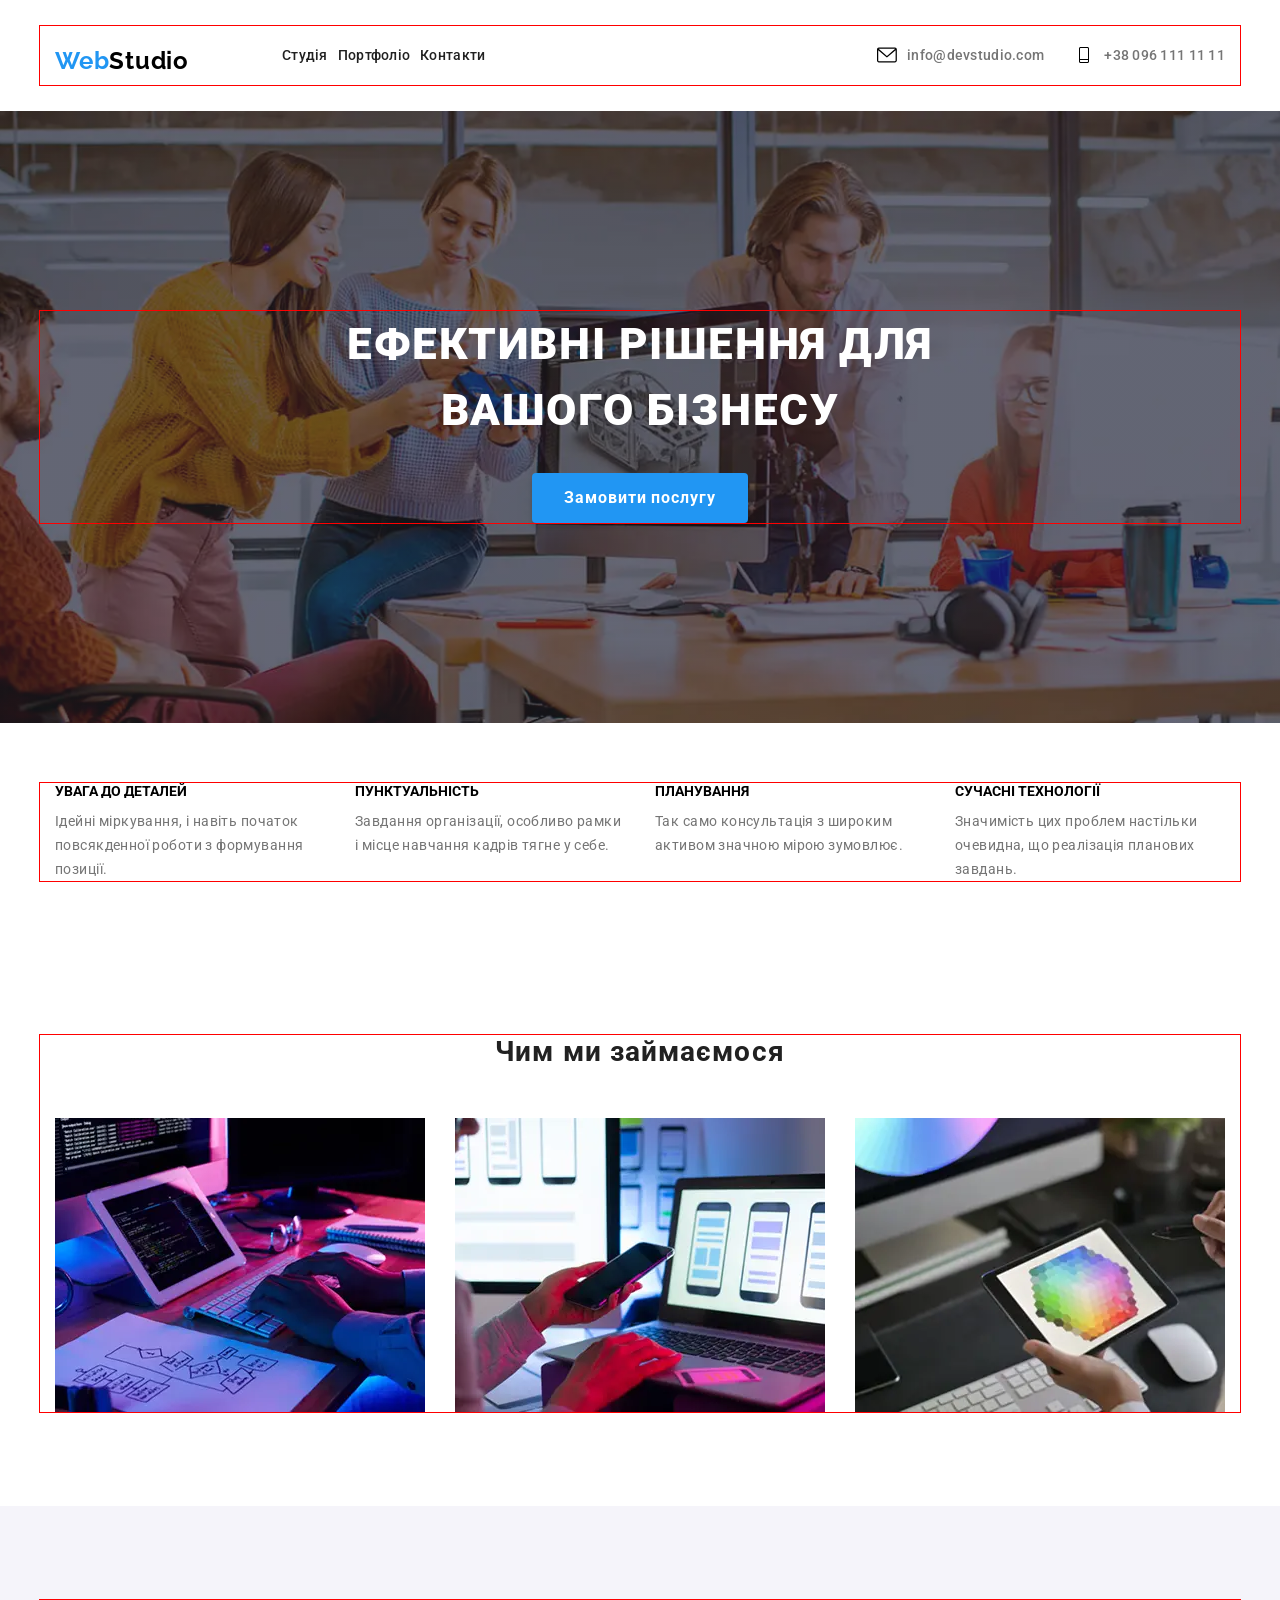
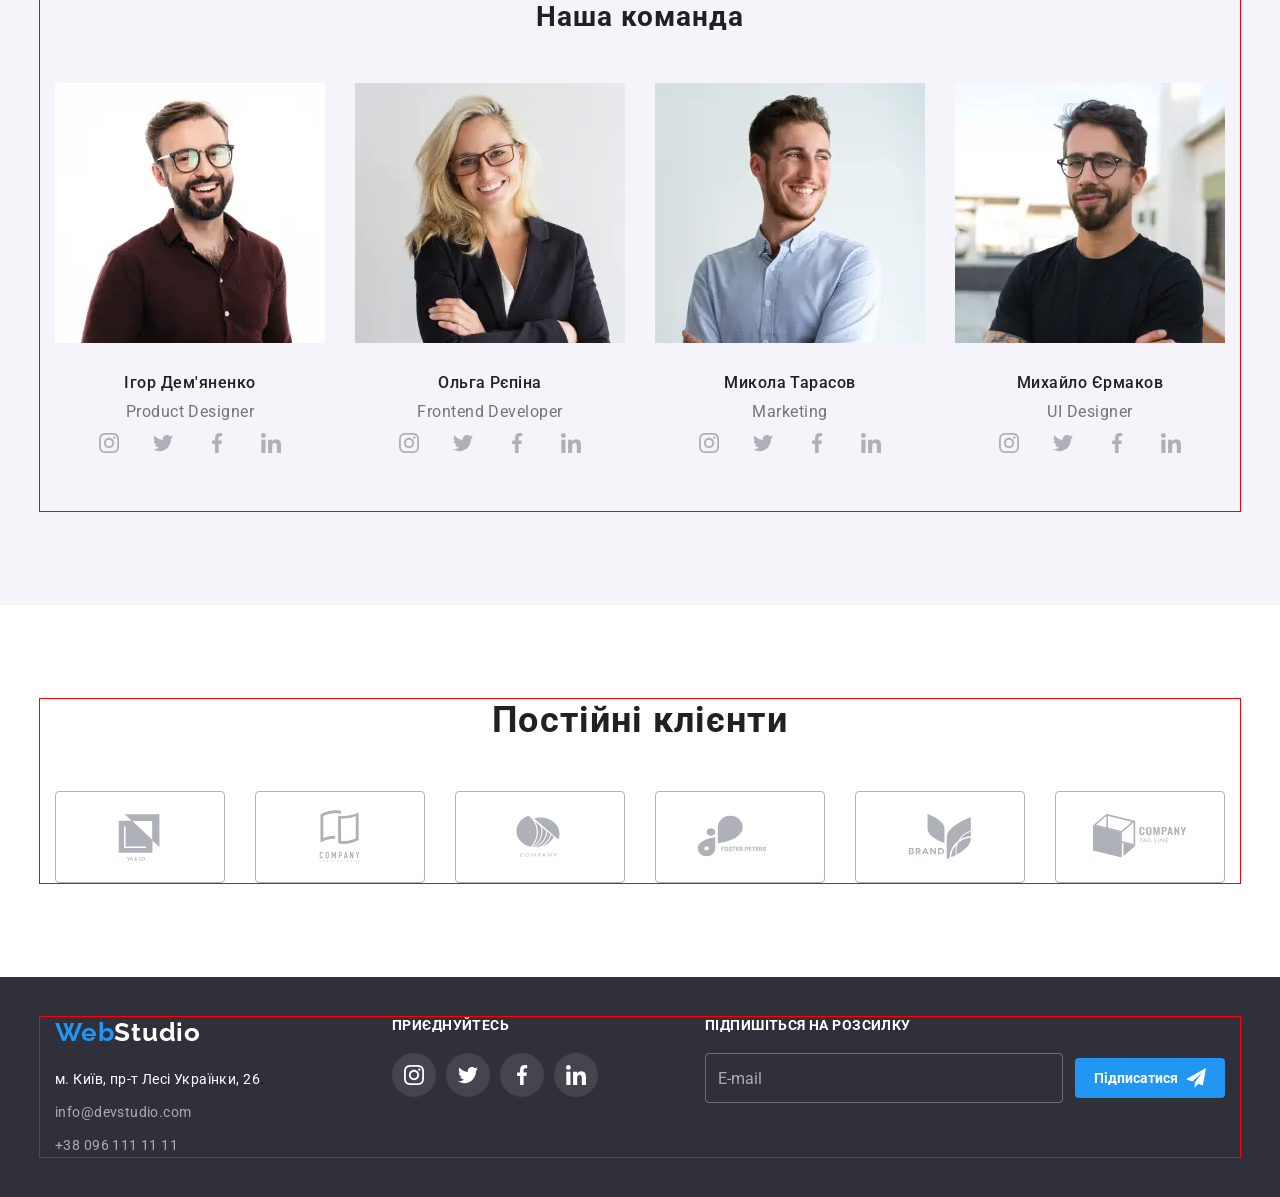
==== commit 66b30402: "fix" ====
--- a/index.html
+++ b/index.html
@@ -546,12 +546,7 @@
     <footer class="footer">
       <div class="container">
         <div class="column">
-          <a href="#"
-            ><img
-              class="footer__webfooter"
-              src="./pages/image/webfooter.png"
-              alt="webfooter"
-          /></a>
+                  <a class="footer__logo" href="#">Web<span class="footer__span">Studio</span></a>
 
           <address class="footer__address">
             <ul class="footer__list">
@@ -578,11 +573,11 @@
         </div>
 
         <div class="join__apps">
-          <p class="join__group">Приєднуйтесь</p>
+          <p class="footer__group">Приєднуйтесь</p>
           <ul class="team__items">
             <li class="team__elem">
               <a href="" class="team__link">
-                <svg class="team__icon">
+                <svg class="footer__icon">
                   <use href="./pages/image/symbol-defs.svg#instagram"></use>
                 </svg>
               </a>
@@ -603,7 +598,7 @@
             </li>
             <li class="team__elem">
               <a href="" class="team__link">
-                <svg class="team__icon">
+                <svg class="footer__icon">
                   <use href="./pages/image/symbol-defs.svg#linkedin"></use>
                 </svg>
               </a>
--- a/style/main.min.css
+++ b/style/main.min.css
@@ -1 +1 @@
-ul{list-style:none;margin:0;padding:0}a{text-decoration:none}h1{margin:0}h1,h2,h3,h4,p{margin:0}h2{margin:0}p{margin:0}img{display:block;width:100%;max-width:100%;height:auto}address{font-style:normal}button{cursor:pointer}:root{--header-color: #2196f3;--mainul-color: #212121;--mainulfon-color: #f5f4fa;--mainli-color: #757575;--footer-color: #ffffff;--logo-color: #000;--footer-text-color: rgba(255, 255, 255, 0.6);--background-footer-color: #2f303a;--line-color: #eeeeee}.container{max-width:1200px;padding:0 15px;margin:0 auto;box-sizing:border-box;outline:1px solid red}@media(min-width: 480px){.container{width:480px}}@media(min-width: 767px){.container{width:767px}}@media(min-width: 1200px){.container{width:1200px}}body{font-family:"Roboto",sans-serif;margin:0}.header{display:block;padding-top:25px;padding-bottom:25px}.header__contacts{display:flex;flex-direction:row;gap:30px}.header__logo{display:block;width:134px;height:28px;flex-shrink:0}.header__navigation{display:none}.header__icons{width:10px;height:16px}.header__logo{color:var(--header-color);font-family:Raleway;font-size:26px;font-style:normal;font-weight:700;line-height:normal;letter-spacing:.78px}.header__span{color:#000}@media(min-width: 480px){.header{padding-top:16px;padding-bottom:16px}.header .container{width:480px}.header .logo{width:134px;height:28px}}@media(min-width: 768px){.header{padding-top:26px;padding-bottom:26px;display:flex}.header .container{width:768px}.header__wrap{flex-wrap:nowrap;justify-content:space-between}.header .logo{margin-right:87px}.header__navigation{display:block;margin-left:92px}.header__list{flex-wrap:nowrap;gap:50px}.header__contacts{display:flex;flex-direction:column;gap:10px;margin-left:auto}.header__wrap{display:flex;align-items:center;justify-content:center}.header .logo{width:135px;height:19px;margin-right:auto;color:var(--logo-color);font-family:Raleway;font-size:24px;font-style:normal;font-weight:700;line-height:normal;letter-spacing:.78px}.header__list{display:flex;flex-wrap:wrap;gap:10px}.header__detales{color:var(--mainul-color);font-size:14px;font-style:normal;font-weight:500;line-height:1.14;letter-spacing:.28px;position:relative;padding-bottom:11px}.header__items{color:var(--logo-color);font-size:14px;font-weight:500;line-height:normal;letter-spacing:.28px}}@media(min-width: 1200px){.header .container{width:1200px}.header__contacts{flex-direction:row;gap:30px}.header__navigation{display:flex;align-items:center;margin-left:92px}.header__icons{width:20px}}.hero{background-color:#fff;padding-top:94px;padding-bottom:94px}.main__section{text-align:center;background-image:linear-gradient(rgba(47, 48, 58, 0.4), rgba(47, 48, 58, 0.4)),-webkit-image-set(url("../mobile-img/heroimg-mobile@1x.webp") 1x, url("../mobile-img/heroimg-mobile@2x.webp") 2x);background-image:linear-gradient(rgba(47, 48, 58, 0.4), rgba(47, 48, 58, 0.4)),image-set(url("../mobile-img/heroimg-mobile@1x.webp") 1x, url("../mobile-img/heroimg-mobile@2x.webp") 2x);background-position:center;background-size:cover;background-repeat:no-repeat;padding:60px 0}.main__title{color:#fff;text-align:center;font-family:Roboto;font-size:26px;font-style:normal;font-weight:900;line-height:42px;letter-spacing:1.56px;text-transform:uppercase;margin-bottom:30px}.main__button{color:var(--footer-color);background-color:var(--header-color);text-align:center;font-size:16px;font-style:normal;font-weight:700;line-height:1.8;letter-spacing:.96px;border-radius:4px;box-shadow:0 4px 4px 0 rgba(0,0,0,.15);border:none;display:block;padding:10px 24px;width:216px;height:50px;margin:0 auto}.main__text{color:var(--mainli-color);margin-top:10px;font-size:14px;font-style:normal;font-weight:400;line-height:24px;letter-spacing:.42px}.main__title{animation-name:title;animation-duration:2000ms}.main__image{display:block;width:100%;height:auto}.main__list{flex-direction:column;display:flex;gap:30px}.main__item{margin-left:0;flex:1;height:auto}@media(min-width: 768px){.main .container{width:768px}.main__title{font-size:26px}.main__button{width:216px;padding:10px 10px}.main__section{text-align:center;background-image:linear-gradient(rgba(47, 48, 58, 0.4), rgba(47, 48, 58, 0.4)),-webkit-image-set(url("../tablet-img/heroimg-tablet@1x.webp") 1x, url("../tablet-img/heroimg-tablet@2x.webp") 2x);background-image:linear-gradient(rgba(47, 48, 58, 0.4), rgba(47, 48, 58, 0.4)),image-set(url("../tablet-img/heroimg-tablet@1x.webp") 1x, url("../tablet-img/heroimg-tablet@2x.webp") 2x);background-position:center;background-size:cover;background-repeat:no-repeat;padding:200px 0}.main .work-list{display:flex;flex-direction:row;gap:30px}.main .work-item{flex:1}}@media(min-width: 1200px){.main .container{width:1200px}.main__section{background-color:#2f303a;background-image:linear-gradient(rgba(47, 48, 58, 0.4), rgba(47, 48, 58, 0.4)),-webkit-image-set(url("/desktop-img/heroimg-destop@1x.webp") 1x, url("/desktop-img/heroimg-destop@2x.webp") 2x);background-image:linear-gradient(rgba(47, 48, 58, 0.4), rgba(47, 48, 58, 0.4)),image-set(url("/desktop-img/heroimg-destop@1x.webp") 1x, url("/desktop-img/heroimg-destop@2x.webp") 2x);width:1600px;height:600px;padding-top:200px;box-sizing:border-box}.main__title{color:#fff;text-align:center;font-family:Roboto;font-size:44px;font-style:normal;font-weight:900;line-height:60px;letter-spacing:2.64px;text-transform:uppercase}}.adventages{padding:60px 0}.adventages__list{color:var(--mainli-color);font-family:Roboto;font-size:14px;font-style:normal;font-weight:500;line-height:normal;letter-spacing:.28px;display:flex;align-items:center;gap:10px}.adventages__listes{gap:30px;display:grid;grid-template-columns:1fr}.adventages__list{position:relative}.adventages__list::after{content:"";position:absolute;left:0;bottom:-28px;width:0;height:4px;border-radius:2px;background-color:var(--header-color);transition:width 250ms ease}.adventages__list:hover::after{width:100%}.adventages__titles{color:var(--mainli-color);font-size:14px;font-weight:500;line-height:normal;letter-spacing:.28px}.adventages__titles:hover{color:var(--header-color)}.adventages .header__contacts .adventages__list{color:#757575}.adventages .header__contacts .adventages__list:hover{color:#2196f3}@media(min-width: 480px){.adventages .container{width:480px}.adventages .title{display:flex;justify-content:center;align-items:center;font-size:14px}}@media(min-width: 768px){.adventages .container{width:768px}.adventages__listes{gap:30px;display:grid;grid-template-columns:repeat(2, 1fr)}.adventages .title{display:block;width:100%;text-align:left}.adventages__text{color:var(--mainli-color);margin-top:10px;font-size:14px;font-style:normal;font-weight:400;line-height:24px;letter-spacing:.42px}}@media(min-width: 1200px){.adventages .container{width:1200px}.adventages__listes{gap:30px;grid-template-columns:repeat(4, 1fr)}.adventages .title{display:block;width:100%;font-size:14px}}.work{display:none;padding-top:60px;padding-bottom:60px}.work__title{display:none}.work__title{color:var(--mainul-color);font-size:28px;font-style:normal;font-weight:700;line-height:normal;letter-spacing:1.08px;text-align:center;margin-bottom:50px}.work__list{display:flex;flex-direction:column;gap:30px;margin:0;padding:0;list-style:none}.work__item{flex:1;min-width:0;margin-left:0}.work__image{display:block;width:100%;height:auto}@media(min-width: 480px){.work .container{width:100%;max-width:480px}.work__list{display:none}}@media(min-width: 768px){.work .container{width:100%;max-width:768px}.work__list{flex-direction:row;flex-wrap:wrap}.work__item{flex:1 1 calc(50% - 15px)}}@media(min-width: 1200px){.work{display:block;padding-top:94px;padding-bottom:94px}.work .container{width:100%;max-width:1200px}.work__list{display:flex;flex-direction:row;flex-wrap:nowrap;gap:30px}.work__item{flex:1 1 0;min-width:0}.work__title{display:block}.work__image{width:100%;height:auto}.work .work{display:block}}.team{padding-top:60px;padding-bottom:60px;background-color:var(--mainulfon-color)}.team__title{color:var(--mainul-color);font-size:28px;font-weight:700;line-height:normal;letter-spacing:1.08px;text-align:center;margin-bottom:30px}.team__list{display:grid;grid-template-columns:1fr;gap:30px;width:100%;margin:0;padding:0;list-style:none}.team__card{width:100%;min-width:0;border-radius:5px;box-shadow:0 4px 6px rgba(128,128,128,.25);overflow:hidden}.team__image{display:block;width:100%;height:auto}.team__div{padding:30px 10px;text-align:center}.team__person{color:var(--mainul-color);font-size:16px;font-weight:500;letter-spacing:.48px;text-align:center}.team__caption{color:var(--mainli-color);font-size:14px;font-weight:400;line-height:1.71;letter-spacing:.42px;text-align:center;margin-top:10px}.team__items{display:flex;gap:10px;justify-content:center;margin-top:16px}.team__link{width:44px;height:44px;display:flex;justify-content:center;align-items:center;border-radius:50%;transition:background-color .3s}.team__link:hover{background-color:#2196f3}.team__link:hover .team__icon{fill:#fff}.team__icon{width:20px;height:20px;fill:#afb1b8;transition:fill .3s}.team__elem{background-color:hsla(0,0%,100%,.1);border-radius:999px}.team__apps{justify-content:flex-start;margin:0}@media(min-width: 480px){.team .container{width:480px}.team__image{width:100%}}@media(min-width: 768px){.team{padding-top:60px;padding-bottom:60px}.team .container{width:768px}.team__list{grid-template-columns:repeat(2, minmax(0, 1fr))}.team__title{margin-bottom:30px}}@media(min-width: 1200px){.team{padding-top:94px;padding-bottom:94px}.team .container{width:1200px}.team__list{grid-template-columns:repeat(4, minmax(0, 1fr))}.team__title{margin-bottom:50px}}.clients{padding-top:94px;padding-bottom:94px}.clients__title{margin:0 0 50px;color:#212121;text-align:center;font-family:Roboto,sans-serif;font-size:36px;font-weight:700;line-height:normal;letter-spacing:1.08px}.client__list{display:flex;flex-direction:row;justify-content:space-between;gap:30px;margin:0;padding:0;list-style:none}.client__item{flex:1;min-width:0}.client__link{width:100%;height:92px;border:1px solid #afb1b8;border-radius:4px;display:flex;justify-content:center;align-items:center;transition:border-color .3s}.client__link:hover{border-color:#2196f3}.client__link:hover .client__icon{fill:#2196f3}.client__icon{width:106px;height:60px;fill:#afb1b8;transition:fill .3s}@media(min-width: 480px){.client__list{display:grid;grid-template-columns:repeat(2, 1fr);gap:30px}}@media(min-width: 768px){.client__list{grid-template-columns:repeat(3, 1fr)}}@media(min-width: 1200px){.client__list{grid-template-columns:repeat(6, 1fr)}}.container{width:100%;max-width:1200px;margin:0 auto;padding:0 15px;box-sizing:border-box}.footer{width:100%;padding:40px 0;background-color:var(--background-footer-color)}.footer .container{display:flex;flex-direction:column;align-items:center;gap:30px}.footer .column{display:flex;flex-direction:column;align-items:center;flex:0 0 auto;min-width:0;text-align:center}.footer__apps{display:flex;flex-direction:column;align-items:center;flex:0 0 auto;min-width:0}.footer__webfooter{display:block;width:135px;height:19px}.footer__info{margin-top:20px}.footer__list{margin:0;padding:0;list-style:none}.footer__items{margin-bottom:9px}.footer__items:last-child{margin-bottom:0}.footer__link,.footer__mail,.footer__number{font-family:Roboto,sans-serif;font-size:14px;font-weight:400;line-height:24px;letter-spacing:.42px;text-decoration:none}.footer__link:hover,.footer__mail:hover,.footer__number:hover{color:var(--header-color)}.footer__link{color:var(--footer-color)}.footer__mail,.footer__number{color:var(--footer-text-color)}.footer .join__group,.footer__subs{margin:0 0 20px;color:#fff;font-family:Roboto,sans-serif;font-size:14px;font-weight:700;letter-spacing:.42px;text-transform:uppercase}.footer__subscribe{width:100%;min-width:0;text-align:center}.footer__btn{display:flex;flex-direction:column;align-items:center;gap:12px;width:100%;min-width:0}.footer__inp{width:100%;min-width:0;height:40px;padding:0 12px;box-sizing:border-box;color:#fff;font-family:Roboto,sans-serif;font-size:16px;background:rgba(0,0,0,0);border:1px solid hsla(0,0%,100%,.3);border-radius:4px}.footer__inp::-moz-placeholder{color:hsla(0,0%,100%,.6);font-size:16px}.footer__inp::placeholder{color:hsla(0,0%,100%,.6);font-size:16px}.footer__button{display:flex;align-items:center;justify-content:center;gap:8px;width:170px;max-width:100%;min-height:40px;padding:0 10px;box-sizing:border-box;flex-shrink:0;margin:0;color:#fff;background-color:var(--header-color);border:none;border-radius:4px;font-family:Roboto,sans-serif;font-size:14px;font-weight:700;cursor:pointer}.footer__icon{width:20px;height:20px;fill:#fff;flex-shrink:0}@media(min-width: 768px){.footer .container{max-width:768px;flex-direction:row;flex-wrap:wrap;justify-content:center;align-items:flex-start;gap:30px}.footer .column,.footer .join__apps{width:auto;flex:0 0 calc(50% - 15px);text-align:center;align-items:center}.footer__subscribe{width:100%;flex:0 0 100%;text-align:center}.footer__btn{flex-direction:column;align-items:center}.footer__inp{width:100%}}@media(min-width: 1200px){.footer .container{width:100%;max-width:1200px;margin:0 auto;padding:0 15px;box-sizing:border-box;display:flex;flex-direction:row;flex-wrap:nowrap;align-items:flex-start;justify-content:space-between;gap:20px}.footer .column{display:flex;flex:0 0 230px;flex-direction:column;align-items:flex-start;text-align:left}.footer .join__apps{display:flex;flex:0 0 180px;flex-direction:column;align-items:flex-start;margin:0}.footer__subscribe{flex:0 0 520px;width:520px;min-width:0}.footer__btn{display:flex;flex-direction:row;align-items:center;gap:12px;width:100%}.footer__inp{flex:0 0 358px;width:358px;height:50px;box-sizing:border-box}.footer__button{flex:0 0 150px;width:150px}}.header{display:none;padding-top:25px;padding-bottom:25px}.header__contacts{display:flex;flex-direction:row;gap:30px}.header__navigation{display:none;padding-top:21px;padding-bottom:21px}@media(min-width: 480px){.header{padding-top:16px;padding-bottom:16px}.header .container{width:480px}.header .logo{width:134px;height:28px}}@media(min-width: 768px){.header{padding-top:26px;padding-bottom:26px;display:flex}.header .container{width:768px}.header__wrap{flex-wrap:nowrap;justify-content:space-between}.header .logo{margin-right:87px}.header__navigation{display:block;margin-left:92px}.header__list{flex-wrap:nowrap;gap:50px}.header__contacts{display:flex;flex-direction:column;gap:10px;margin-left:auto}.header__wrap{display:flex;align-items:center;justify-content:center}.header .logo{width:135px;height:19px;margin-right:auto;color:var(--logo-color);font-family:Raleway;font-size:24px;font-style:normal;font-weight:700;line-height:normal;letter-spacing:.78px}.header__list{display:flex;flex-wrap:wrap;gap:10px}.header__detales{color:var(--mainul-color);font-size:14px;font-style:normal;font-weight:500;line-height:1.14;letter-spacing:.28px;position:relative;padding-bottom:11px}.header__items{color:var(--logo-color);font-size:14px;font-weight:500;line-height:normal;letter-spacing:.28px}}@media(min-width: 1200px){.header .container{width:1200px}.header__contacts{flex-direction:row;gap:30px}.header__navigation{display:flex;align-items:center;margin-left:92px}}@media(min-width: 1200px){.main__info{display:grid;grid-template-columns:repeat(3, minmax(0, 1fr));gap:30px;padding:0;margin:0;list-style:none}.main__itemsf{width:100%;min-width:0}.peshka{display:none}.main__infoimage{display:block;width:100%;height:auto}}.main__info{display:grid;grid-template-columns:100%;gap:30px;justify-content:center}@media(min-width: 480px){.main__info{grid-template-columns:450px}}@media(min-width: 768px){.main__info{grid-template-columns:repeat(2, 1fr)}}@media(min-width: 1200px){.main__info{grid-template-columns:repeat(3, 1fr)}}.main .peshka{display:none}.main__navigation{display:flex;justify-content:center}.main__list{display:flex;flex-direction:row;justify-content:center;flex-wrap:nowrap;gap:8px;padding:0;margin:0;list-style:none;margin-bottom:34px;margin-top:94px}.main__part{background-color:var(--header-color);color:#000;box-shadow:0px 4px 0px 0px rgba(175,177,184,.3843137255);padding-top:6px;padding-bottom:6px;padding-left:26px;padding-right:26px;border-radius:4px;font-size:16px;font-style:normal;font-weight:500;line-height:26px;letter-spacing:.48px;text-decoration:none;width:125px;height:38px}.main__itemss{color:#000}.main__part{color:#000}.main__part:hover{color:var(--footer-color);transition:.3s}/*# sourceMappingURL=main.min.css.map */+ul{list-style:none;margin:0;padding:0}a{text-decoration:none}h1{margin:0}h1,h2,h3,h4,p{margin:0}h2{margin:0}p{margin:0}img{display:block;width:100%;max-width:100%;height:auto}address{font-style:normal}button{cursor:pointer}:root{--header-color: #2196f3;--mainul-color: #212121;--mainulfon-color: #f5f4fa;--mainli-color: #757575;--footer-color: #ffffff;--logo-color: #000;--footer-text-color: rgba(255, 255, 255, 0.6);--background-footer-color: #2f303a;--line-color: #eeeeee}.container{max-width:1200px;padding:0 15px;margin:0 auto;box-sizing:border-box;outline:1px solid red}@media(min-width: 480px){.container{width:480px}}@media(min-width: 767px){.container{width:767px}}@media(min-width: 1200px){.container{width:1200px}}body{font-family:"Roboto",sans-serif;margin:0}.header{display:block;padding-top:25px;padding-bottom:25px}.header__span{color:#000}.header__list{display:flex;flex-wrap:wrap;gap:10px}.header__items{color:var(--logo-color);font-size:14px;font-weight:500;line-height:normal;letter-spacing:.28px}.header__detales{color:var(--mainul-color);font-size:14px;font-style:normal;font-weight:500;line-height:1.14;letter-spacing:.28px;position:relative;padding-bottom:11px;gap:20px}.header__contacts{display:flex;flex-direction:row;gap:30px}@media(min-width: 768px){.header__contacts{display:flex;flex-direction:column;gap:10px;margin-left:auto}}@media(min-width: 1200px){.header__contacts{flex-direction:row;gap:30px}}.header__logo{color:var(--header-color);font-family:Raleway;font-size:26px;font-style:normal;font-weight:700;line-height:normal;letter-spacing:.78px}@media(min-width: 480px){.header__logo{width:134px;height:28px}}@media(min-width: 768px){.header__logo{width:135px;height:19px;color:var(--header-color);font-family:Raleway;font-size:24px;font-style:normal;font-weight:700;line-height:normal;letter-spacing:.78px}}.header__navigation{display:none}@media(min-width: 768px){.header__navigation{display:block;margin-left:92px}}@media(min-width: 1200px){.header__navigation{display:flex;align-items:center;margin-left:92px}}.header__icons{width:10px;height:16px}@media(min-width: 1200px){.header__icons{width:20px}}.hero{background-color:#fff;padding-top:94px;padding-bottom:94px}.main .work-list{display:flex;flex-direction:row;gap:30px}.main .work-item{flex:1}.main__text{color:var(--mainli-color);margin-top:10px;font-size:14px;font-style:normal;font-weight:400;line-height:24px;letter-spacing:.42px}.main__title{animation-name:title;animation-duration:2000ms}.main__image{display:block;width:100%;height:auto}.main__list{flex-direction:column;display:flex;gap:30px}.main__item{margin-left:0;flex:1;height:auto}.main__title{color:#fff;text-align:center;font-family:Roboto;font-size:26px;font-style:normal;font-weight:900;line-height:1.5;letter-spacing:1.56px;text-transform:uppercase;margin-bottom:30px}@media(min-width: 1200px){.main__title{font-size:44px}}.main__button{color:var(--footer-color);background-color:var(--header-color);text-align:center;font-size:16px;font-style:normal;font-weight:700;line-height:1.8;letter-spacing:.96px;border-radius:4px;box-shadow:0 4px 4px 0 rgba(0,0,0,.15);border:none;display:block;padding:10px 24px;width:216px;height:50px;margin:0 auto}@media(min-width: 768px){.main__button{width:216px;padding:10px 10px}}.main__section{text-align:center;padding-top:118px;padding-bottom:118px;background-position:center;background-size:cover;background-repeat:no-repeat;background-image:linear-gradient(rgba(47, 48, 58, 0.4), rgba(47, 48, 58, 0.4)),url(../mobile-img/heroimg-mobile@1x.webp)}@media(min-device-pixel-ratio: 2),(min-resolution: 192dpi),(min-resolution: 2dppx){.main__section{background-image:linear-gradient(rgba(47, 48, 58, 0.4), rgba(47, 48, 58, 0.4)),url(../mobile-img/heroimg-mobile@2x.webp)}}@media(min-width: 768px){.main__section{background-image:linear-gradient(rgba(47, 48, 58, 0.4), rgba(47, 48, 58, 0.4)),url(../../tablet-img/heroimg-tablet@1x.webp)}}@media(min-width: 768px)and (min-device-pixel-ratio: 2),(min-width: 768px)and (min-resolution: 192dpi),(min-width: 768px)and (min-resolution: 2dppx){.main__section{background-image:linear-gradient(rgba(47, 48, 58, 0.4), rgba(47, 48, 58, 0.4)),url(../tablet-img/heroimg-tablet@2x.webp)}}@media(min-width: 1200px){.main__section{padding-top:200px;padding-bottom:200px;background-image:linear-gradient(rgba(47, 48, 58, 0.4), rgba(47, 48, 58, 0.4)),url(../desktop-img/heroimg-destop@1x.webp)}}@media(min-width: 1200px)and (min-device-pixel-ratio: 2),(min-width: 1200px)and (min-resolution: 192dpi),(min-width: 1200px)and (min-resolution: 2dppx){.main__section{background-image:linear-gradient(rgba(47, 48, 58, 0.4), rgba(47, 48, 58, 0.4)),url(../desktop-img/heroimg-destop@2x.webp)}}.adventages{padding:60px 0}.adventages .title{display:block;width:100%;text-align:left}.adventages__text{color:var(--mainli-color);margin-top:10px;font-size:14px;font-style:normal;font-weight:400;line-height:24px;letter-spacing:.42px}.adventages__titles{color:var(--mainli-color);font-size:14px;font-weight:500;line-height:normal;letter-spacing:.28px}.adventages__titles:hover{color:var(--header-color)}.adventages .header__contacts .adventages__list{color:#757575}.adventages .header__contacts .adventages__list:hover{color:#2196f3}.adventages .title{display:flex;justify-content:center;align-items:center;font-size:14px}@media(min-width: 1200px){.adventages .title{display:block;width:100%;font-size:14px}}.adventages__list{position:relative}.adventages__list::after{content:"";position:absolute;left:0;bottom:-28px;width:0;height:4px;border-radius:2px;background-color:var(--header-color);transition:width 250ms ease}.adventages__list:hover::after{width:100%}.adventages__list{color:var(--mainli-color);font-family:Roboto;font-size:14px;font-style:normal;font-weight:500;line-height:normal;letter-spacing:.28px;display:flex;align-items:center;gap:10px}.adventages__listes{gap:30px;display:grid;grid-template-columns:1fr}@media(min-width: 768px){.adventages__listes{gap:30px;display:grid;grid-template-columns:repeat(2, 1fr)}}@media(min-width: 1200px){.adventages__listes{gap:30px;grid-template-columns:repeat(4, 1fr)}}@media(min-width: 480px){.adventages .container{width:480px}}@media(min-width: 768px){.adventages .container{width:768px}}@media(min-width: 1200px){.adventages .container{width:1200px}}.work{padding-top:60px;padding-bottom:60px}.work__item{flex:1;min-width:0;margin-left:0}.work__image{display:block;width:100%;height:auto}.work__title{display:none;color:var(--mainul-color);font-size:28px;font-weight:700;line-height:normal;letter-spacing:1.08px;text-align:center;margin-bottom:50px}@media(min-width: 1200px){.work__title{display:block}}.work__list{display:none;margin:0;padding:0;list-style:none}@media(min-width: 1200px){.work__list{display:flex;flex-direction:row;flex-wrap:nowrap;gap:30px}}@media(min-width: 480px){.work .container{width:100%;max-width:480px}}@media(min-width: 768px){.work .container{width:100%;max-width:768px}}@media(min-width: 1200px){.work{display:block;padding-top:94px;padding-bottom:94px}.work .container{width:100%;max-width:1200px}}.team{padding-top:60px;padding-bottom:60px;background-color:var(--mainulfon-color)}.team__person{color:#212121;text-align:center;font-family:Roboto;font-size:16px;font-style:normal;font-weight:500;line-height:normal;letter-spacing:.48px;justify-content:center;margin-top:30px}.team__caption{color:#757575;text-align:center;font-family:Roboto;font-size:16px;font-style:normal;font-weight:400;line-height:normal;letter-spacing:.48px;margin-top:10px}.team__items{display:flex;justify-content:center;align-items:center;gap:10px;padding:0;list-style:none}.team__elem{display:flex;justify-content:center;align-items:center}.team__link{display:flex;justify-content:center;align-items:center;width:44px;height:44px;border-radius:50%;margin-bottom:46px;color:#afb1b8;transition:background-color 250ms ease,color 250ms ease}.team__link:hover,.team__link:focus{background-color:#2196f3;color:#fff}.team__icon{display:block;width:20px;height:20px;fill:currentColor}.team__title{color:var(--mainul-color);font-size:28px;font-weight:700;line-height:normal;letter-spacing:1.08px;text-align:center;margin-bottom:30px}@media(min-width: 768px){.team__title{margin-bottom:30px}}@media(min-width: 1200px){.team__title{margin-bottom:50px}}.team__list{display:grid;grid-template-columns:1fr;gap:30px;width:100%;margin:0;padding:0;list-style:none}@media(min-width: 768px){.team__list{grid-template-columns:repeat(2, minmax(0, 1fr))}}@media(min-width: 1200px){.team__list{grid-template-columns:repeat(4, minmax(0, 1fr))}}@media(min-width: 480px){.team .container{width:480px}}@media(min-width: 768px){.team{padding-top:60px;padding-bottom:60px}.team .container{width:768px}}@media(min-width: 1200px){.team{padding-top:94px;padding-bottom:94px}.team .container{width:1200px}}.clients{padding-top:94px;padding-bottom:94px}.clients__title{margin:0 0 50px;color:#212121;text-align:center;font-family:Roboto,sans-serif;font-size:36px;font-weight:700;line-height:normal;letter-spacing:1.08px}.client__list{display:grid;grid-template-columns:repeat(2fr, 3)}@media(min-width: 768px){.client__list{display:grid;grid-template-columns:repeat(2fr, 3)}}@media(min-width: 1200px){.client__list{display:flex;flex-direction:row;justify-content:space-between;gap:30px;margin:0;padding:0;list-style:none}}.client__item{flex:1;min-width:0}.client__link{width:100%;height:92px;border:1px solid #afb1b8;border-radius:4px;display:flex;justify-content:center;align-items:center;transition:border-color .3s}.client__link:hover{border-color:#2196f3}.client__link:hover .client__icon{fill:#2196f3}.client__icon{width:106px;height:60px;fill:#afb1b8;transition:fill .3s}@media(min-width: 480px){.client__list{display:grid;grid-template-columns:repeat(2, 1fr);gap:30px}}@media(min-width: 768px){.client__list{grid-template-columns:repeat(3, 1fr)}}@media(min-width: 1200px){.client__list{grid-template-columns:repeat(6, 1fr)}}.container{width:100%;max-width:1200px;margin:0 auto;padding:0 15px;box-sizing:border-box}.footer{width:100%;padding:40px 0;background-color:var(--background-footer-color)}.footer .team__link{background-color:hsla(0,0%,100%,.1);color:#fff;transition:background-color 250ms ease}.footer .team__link:hover,.footer .team__link:focus{background-color:var(--header-color);color:#fff}.footer .team__link__icon{width:20px;height:20px;fill:currentColor}.footer__logo{color:var(--header-color);font-family:Raleway;font-size:26px;font-style:normal;font-weight:700;line-height:normal;letter-spacing:.78px;margin-bottom:20px}.footer__span{color:var(--footer-color)}.footer .container{display:flex;flex-direction:column;align-items:center;gap:30px}.footer .column{display:flex;flex-direction:column;align-items:center;flex:0 0 auto;min-width:0;text-align:center}.footer__apps{display:flex;flex-direction:column;align-items:center;flex:0 0 auto;min-width:0}.footer__webfooter{display:block;width:135px;height:19px}.footer__info{margin-top:20px}.footer__list{margin:0;padding:0;list-style:none}.footer__items{margin-bottom:9px}.footer__items:last-child{margin-bottom:0}.footer__link,.footer__mail,.footer__number{font-family:Roboto,sans-serif;font-size:14px;font-weight:400;line-height:24px;letter-spacing:.42px;text-decoration:none}.footer__link:hover,.footer__mail:hover,.footer__number:hover{color:var(--header-color)}.footer__link{color:var(--footer-color)}.footer__group{text-align:center;color:#fff;font-family:Roboto;font-size:14px;font-style:normal;font-weight:700;line-height:normal;letter-spacing:.42px;text-transform:uppercase;margin-bottom:20px}@media(min-width: 768px){.footer__group{text-align:center;width:100%}}@media(min-width: 1200px){.footer__group{text-align:left}}.footer__mail,.footer__number{color:var(--footer-text-color)}.footer .join__group,.footer__subs{margin:0 0 20px;color:#fff;font-family:Roboto,sans-serif;font-size:14px;font-weight:700;letter-spacing:.42px;text-transform:uppercase}.footer__subscribe{width:100%;min-width:0;text-align:center}@media(min-width: 768px){.footer__subscribe{width:100%;flex:0 0 100%;text-align:center}}@media(min-width: 1200px){.footer__subscribe{flex:0 0 520px;width:520px;min-width:0;text-align:left}}.footer__btn{display:flex;flex-direction:column;align-items:center;gap:12px;width:100%;min-width:0}@media(min-width: 1200px){.footer__btn{display:flex;flex-direction:row;align-items:center;gap:12px;width:100%}}@media(min-width: 768px){.footer__btn{flex-direction:column;align-items:center}}.footer__inp{width:100%;min-width:0;height:40px;padding:0 12px;box-sizing:border-box;color:#fff;font-family:Roboto,sans-serif;font-size:16px;background:rgba(0,0,0,0);border:1px solid hsla(0,0%,100%,.3);border-radius:4px}.footer__inp::-moz-placeholder{color:hsla(0,0%,100%,.6);font-size:16px}.footer__inp::placeholder{color:hsla(0,0%,100%,.6);font-size:16px}@media(min-width: 768px){.footer__inp{width:100%}}.footer__button{display:flex;align-items:center;justify-content:center;gap:8px;width:170px;max-width:100%;min-height:40px;padding:0 10px;box-sizing:border-box;flex-shrink:0;margin:0;color:#fff;background-color:var(--header-color);border:none;border-radius:4px;font-family:Roboto,sans-serif;font-size:14px;font-weight:700;cursor:pointer}@media(min-width: 1200px){.footer__button{flex:0 0 150px;width:150px}}.footer__icon{width:20px;height:20px;fill:#fff;flex-shrink:0}@media(min-width: 768px){.footer .container{max-width:768px;flex-direction:row;flex-wrap:wrap;justify-content:center;align-items:flex-start;gap:30px}.footer .column,.footer .join__apps{width:auto;flex:0 0 calc(50% - 15px);text-align:center;align-items:center}}@media(min-width: 1200px){.footer .container{width:100%;max-width:1200px;margin:0 auto;padding:0 15px;box-sizing:border-box;display:flex;flex-direction:row;flex-wrap:nowrap;align-items:flex-start;justify-content:space-between;gap:20px}.footer .column{display:flex;flex:0 0 230px;flex-direction:column;align-items:flex-start;text-align:left}.footer .join__apps{display:flex;flex:0 0 180px;flex-direction:column;align-items:flex-start;margin:0}.footer__btn{flex-direction:row;align-items:center;width:520px;gap:12px}.footer__inp{flex:0 0 358px;width:358px;height:50px;box-sizing:border-box}}.header{display:none;padding-top:25px;padding-bottom:25px}.header__contacts{display:flex;flex-direction:row;gap:30px}.header__navigation{display:none;padding-top:21px;padding-bottom:21px}@media(min-width: 480px){.header{padding-top:16px;padding-bottom:16px}.header .container{width:480px}.header .logo{width:134px;height:28px}}@media(min-width: 768px){.header{padding-top:26px;padding-bottom:26px;display:flex}.header .container{width:768px}.header__wrap{flex-wrap:nowrap;justify-content:space-between}.header .logo{margin-right:87px}.header__navigation{display:block;margin-left:92px}.header__list{flex-wrap:nowrap;gap:50px}.header__contacts{display:flex;flex-direction:column;gap:10px;margin-left:auto}.header__wrap{display:flex;align-items:center;justify-content:center}.header .logo{width:135px;height:19px;margin-right:auto;color:var(--logo-color);font-family:Raleway;font-size:24px;font-style:normal;font-weight:700;line-height:normal;letter-spacing:.78px}.header__list{display:flex;flex-wrap:wrap;gap:10px}.header__detales{color:var(--mainul-color);font-size:14px;font-style:normal;font-weight:500;line-height:1.14;letter-spacing:.28px;position:relative;padding-bottom:11px}.header__items{color:var(--logo-color);font-size:14px;font-weight:500;line-height:normal;letter-spacing:.28px}}@media(min-width: 1200px){.header .container{width:1200px}.header__contacts{flex-direction:row;gap:30px}.header__navigation{display:flex;align-items:center;margin-left:92px}}@media(min-width: 1200px){.main__info{display:grid;grid-template-columns:repeat(3, minmax(0, 1fr));gap:30px;padding:0;margin:0;list-style:none}.main__itemsf{width:100%;min-width:0}.peshka{display:none}.main__infoimage{display:block;width:100%;height:auto}}.main__info{display:grid;grid-template-columns:100%;gap:30px;justify-content:center}@media(min-width: 480px){.main__info{grid-template-columns:450px}}@media(min-width: 768px){.main__info{grid-template-columns:repeat(2, 1fr)}}@media(min-width: 1200px){.main__info{grid-template-columns:repeat(3, 1fr)}}.main .peshka{display:none}.main__navigation{display:flex;justify-content:center}.main__list{display:flex;flex-direction:row;justify-content:center;flex-wrap:nowrap;gap:8px;padding:0;margin:0;list-style:none;margin-bottom:34px;margin-top:94px}.main__part{background-color:var(--header-color);color:#000;box-shadow:0px 4px 0px 0px rgba(175,177,184,.3843137255);padding-top:6px;padding-bottom:6px;padding-left:26px;padding-right:26px;border-radius:4px;font-size:16px;font-style:normal;font-weight:500;line-height:26px;letter-spacing:.48px;text-decoration:none;width:125px;height:38px}.main__itemss{color:#000}.main__part{color:#000}.main__part:hover{color:var(--footer-color);transition:.3s}/*# sourceMappingURL=main.min.css.map */
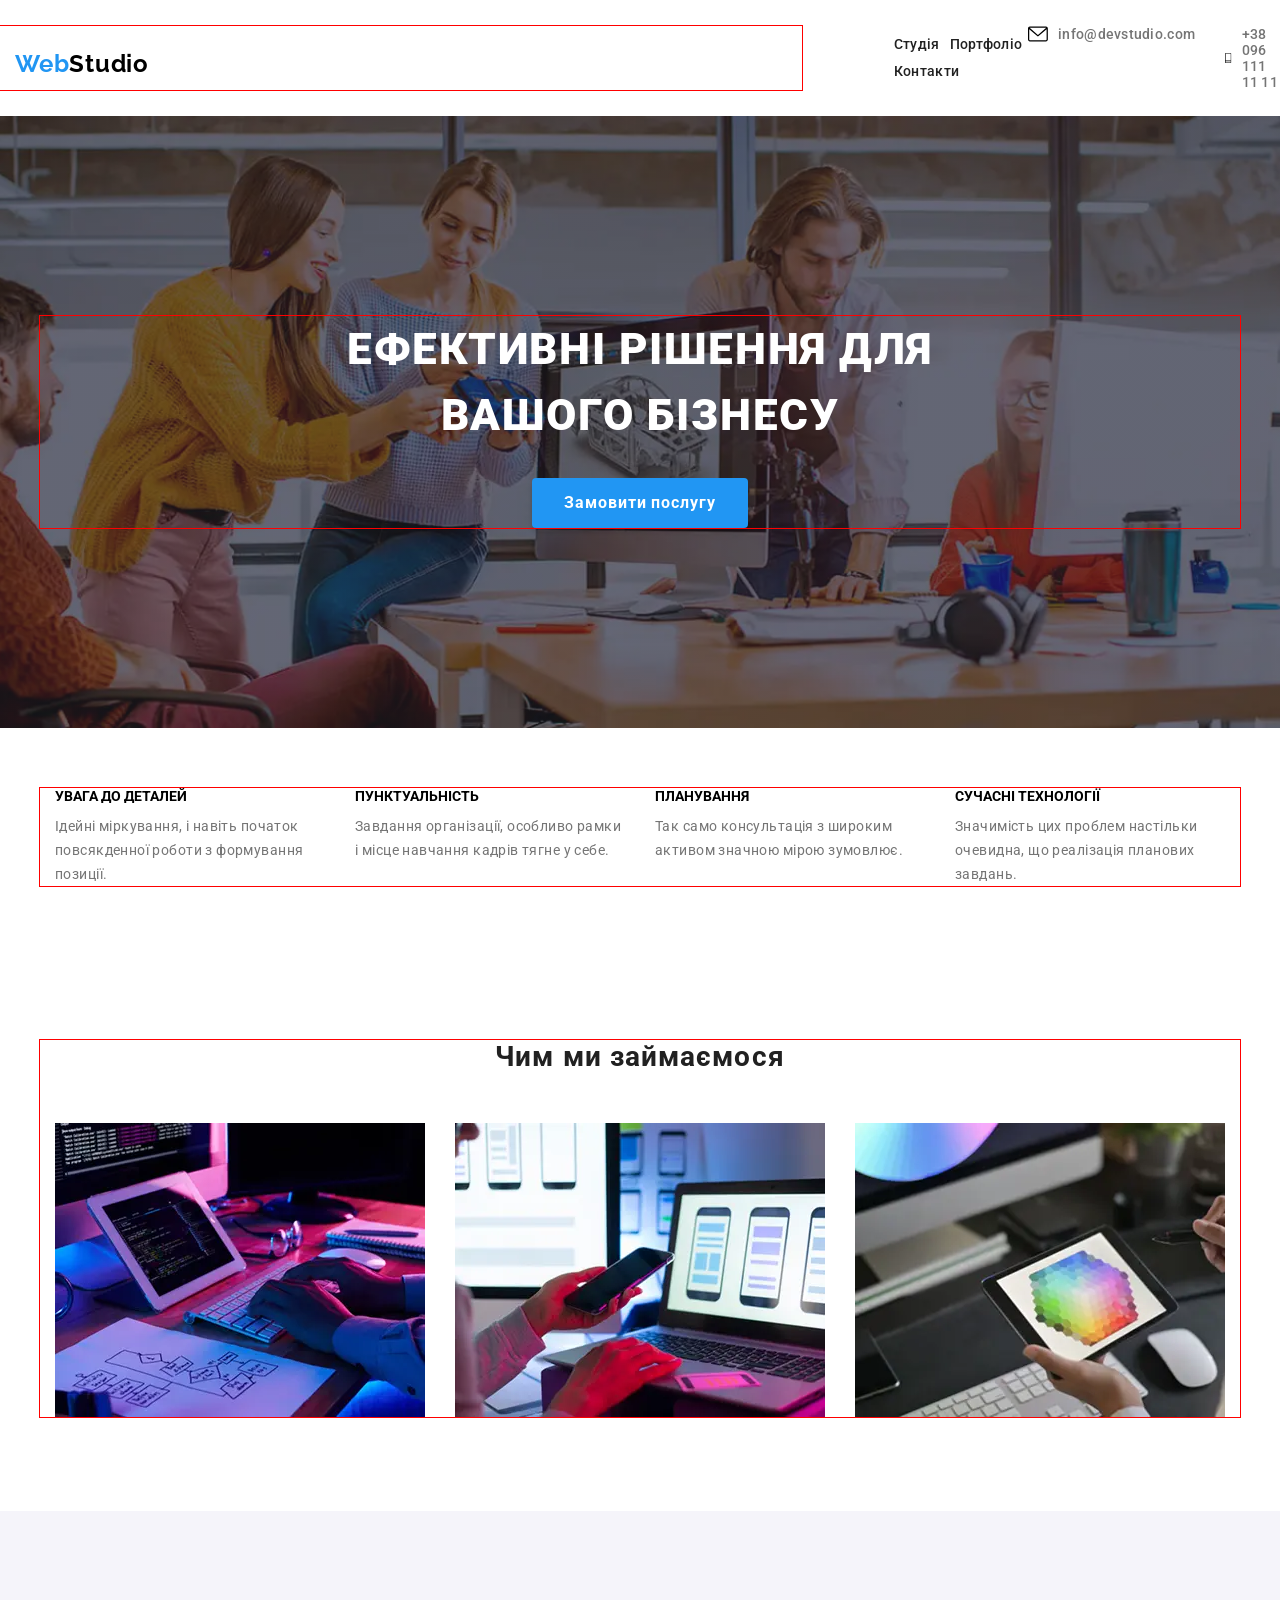
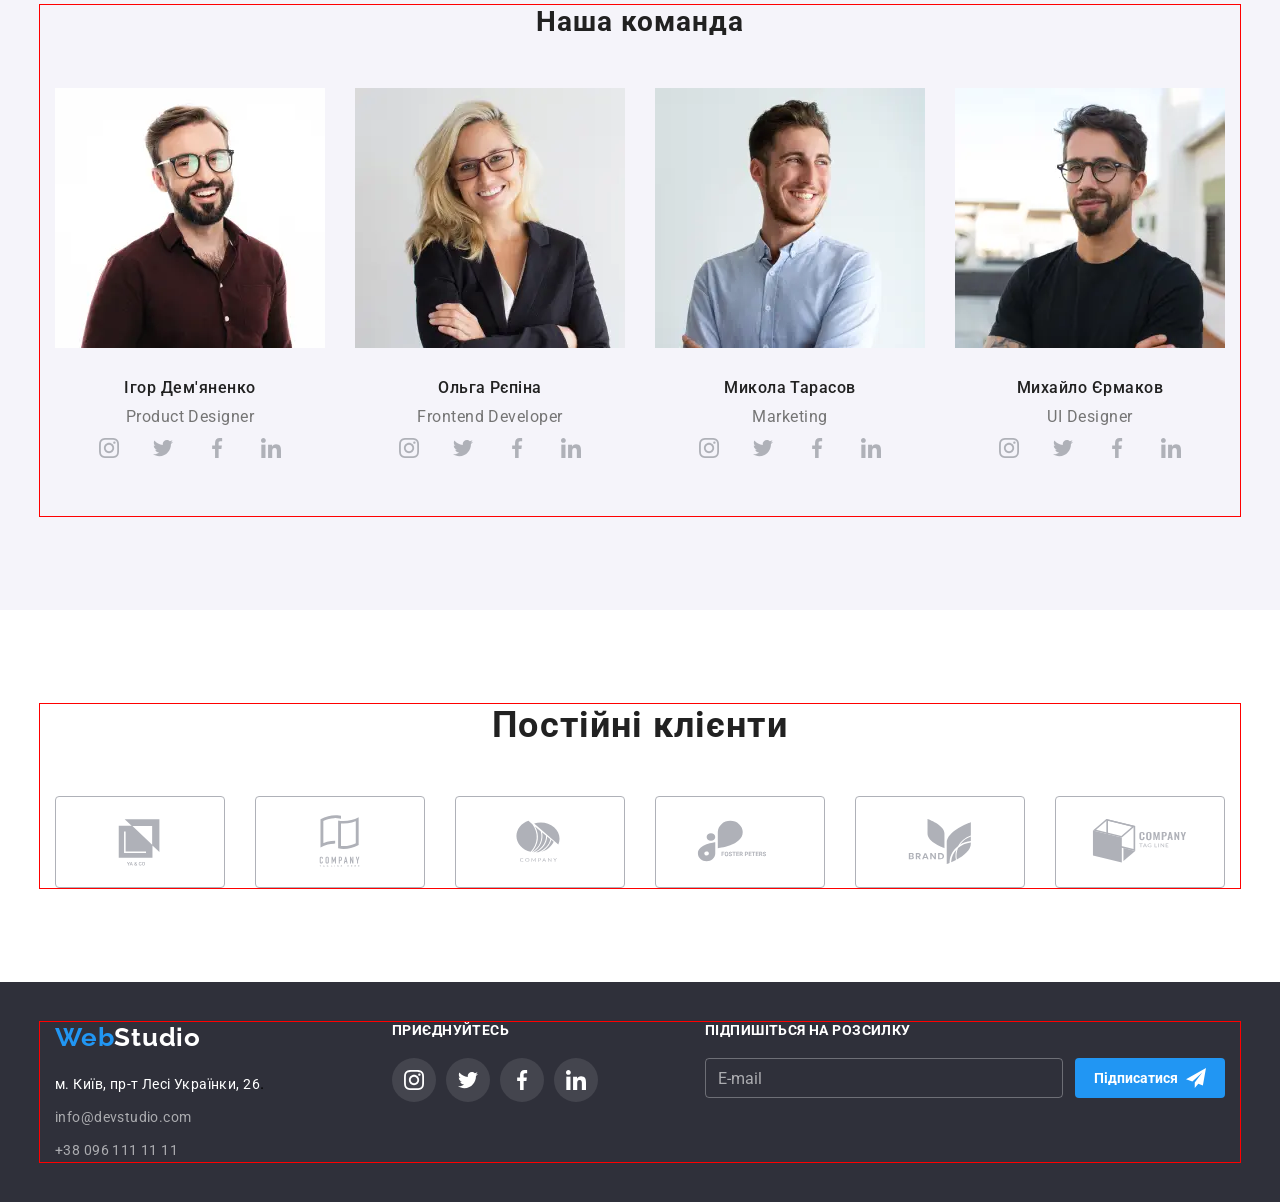
==== commit 88910163: "fix" ====
--- a/index.html
+++ b/index.html
@@ -25,16 +25,15 @@
       <div class="container header__wrap">
         <a class="header__logo" href="#">Web<span class="header__span">Studio</span></a>
 
-        <!-- <button class="open" type="button">
+        <button class="open" type="button">
      <svg class="img__menu__button">
       <use href="./pages/image/symbol-defs.svg#menu"></use>
      </svg>
         </button>
 
-        <div class="overlay">
-          <div class="backdrop is__hidden">
-            <div class="modal">
-              <button class="close__menu" type="button">X</button>
+        <div class="backdrop is__hidden">
+  <div class="modal">
+    <button class="close__menu" type="button">X</button>
 
               <ul class="mobile__menu__list">
                 <li class="mobile__menu__items">
@@ -42,7 +41,7 @@
                 </li>
 
                 <li class="mobile__menu__items">
-                  <a href="./pages/about.html" class="header-detales-menu"
+                  <a href="./pages/about.html" class="header__detales__menu"
                     >Портфоліо</a
                   >
                 </li>
@@ -82,7 +81,7 @@
               </ul>
             </div>
           </div>
-        </div> -->
+        </div>
 
         <nav class="header__navigation">
           <ul class="header__list">
--- a/style/main.min.css
+++ b/style/main.min.css
@@ -1 +1 @@
-ul{list-style:none;margin:0;padding:0}a{text-decoration:none}h1{margin:0}h1,h2,h3,h4,p{margin:0}h2{margin:0}p{margin:0}img{display:block;width:100%;max-width:100%;height:auto}address{font-style:normal}button{cursor:pointer}:root{--header-color: #2196f3;--mainul-color: #212121;--mainulfon-color: #f5f4fa;--mainli-color: #757575;--footer-color: #ffffff;--logo-color: #000;--footer-text-color: rgba(255, 255, 255, 0.6);--background-footer-color: #2f303a;--line-color: #eeeeee}.container{max-width:1200px;padding:0 15px;margin:0 auto;box-sizing:border-box;outline:1px solid red}@media(min-width: 480px){.container{width:480px}}@media(min-width: 767px){.container{width:767px}}@media(min-width: 1200px){.container{width:1200px}}body{font-family:"Roboto",sans-serif;margin:0}.header{display:block;padding-top:25px;padding-bottom:25px}.header__span{color:#000}.header__list{display:flex;flex-wrap:wrap;gap:10px}.header__items{color:var(--logo-color);font-size:14px;font-weight:500;line-height:normal;letter-spacing:.28px}.header__detales{color:var(--mainul-color);font-size:14px;font-style:normal;font-weight:500;line-height:1.14;letter-spacing:.28px;position:relative;padding-bottom:11px;gap:20px}.header__contacts{display:flex;flex-direction:row;gap:30px}@media(min-width: 768px){.header__contacts{display:flex;flex-direction:column;gap:10px;margin-left:auto}}@media(min-width: 1200px){.header__contacts{flex-direction:row;gap:30px}}.header__logo{color:var(--header-color);font-family:Raleway;font-size:26px;font-style:normal;font-weight:700;line-height:normal;letter-spacing:.78px}@media(min-width: 480px){.header__logo{width:134px;height:28px}}@media(min-width: 768px){.header__logo{width:135px;height:19px;color:var(--header-color);font-family:Raleway;font-size:24px;font-style:normal;font-weight:700;line-height:normal;letter-spacing:.78px}}.header__navigation{display:none}@media(min-width: 768px){.header__navigation{display:block;margin-left:92px}}@media(min-width: 1200px){.header__navigation{display:flex;align-items:center;margin-left:92px}}.header__icons{width:10px;height:16px}@media(min-width: 1200px){.header__icons{width:20px}}.hero{background-color:#fff;padding-top:94px;padding-bottom:94px}.main .work-list{display:flex;flex-direction:row;gap:30px}.main .work-item{flex:1}.main__text{color:var(--mainli-color);margin-top:10px;font-size:14px;font-style:normal;font-weight:400;line-height:24px;letter-spacing:.42px}.main__title{animation-name:title;animation-duration:2000ms}.main__image{display:block;width:100%;height:auto}.main__list{flex-direction:column;display:flex;gap:30px}.main__item{margin-left:0;flex:1;height:auto}.main__title{color:#fff;text-align:center;font-family:Roboto;font-size:26px;font-style:normal;font-weight:900;line-height:1.5;letter-spacing:1.56px;text-transform:uppercase;margin-bottom:30px}@media(min-width: 1200px){.main__title{font-size:44px}}.main__button{color:var(--footer-color);background-color:var(--header-color);text-align:center;font-size:16px;font-style:normal;font-weight:700;line-height:1.8;letter-spacing:.96px;border-radius:4px;box-shadow:0 4px 4px 0 rgba(0,0,0,.15);border:none;display:block;padding:10px 24px;width:216px;height:50px;margin:0 auto}@media(min-width: 768px){.main__button{width:216px;padding:10px 10px}}.main__section{text-align:center;padding-top:118px;padding-bottom:118px;background-position:center;background-size:cover;background-repeat:no-repeat;background-image:linear-gradient(rgba(47, 48, 58, 0.4), rgba(47, 48, 58, 0.4)),url(../mobile-img/heroimg-mobile@1x.webp)}@media(min-device-pixel-ratio: 2),(min-resolution: 192dpi),(min-resolution: 2dppx){.main__section{background-image:linear-gradient(rgba(47, 48, 58, 0.4), rgba(47, 48, 58, 0.4)),url(../mobile-img/heroimg-mobile@2x.webp)}}@media(min-width: 768px){.main__section{background-image:linear-gradient(rgba(47, 48, 58, 0.4), rgba(47, 48, 58, 0.4)),url(../../tablet-img/heroimg-tablet@1x.webp)}}@media(min-width: 768px)and (min-device-pixel-ratio: 2),(min-width: 768px)and (min-resolution: 192dpi),(min-width: 768px)and (min-resolution: 2dppx){.main__section{background-image:linear-gradient(rgba(47, 48, 58, 0.4), rgba(47, 48, 58, 0.4)),url(../tablet-img/heroimg-tablet@2x.webp)}}@media(min-width: 1200px){.main__section{padding-top:200px;padding-bottom:200px;background-image:linear-gradient(rgba(47, 48, 58, 0.4), rgba(47, 48, 58, 0.4)),url(../desktop-img/heroimg-destop@1x.webp)}}@media(min-width: 1200px)and (min-device-pixel-ratio: 2),(min-width: 1200px)and (min-resolution: 192dpi),(min-width: 1200px)and (min-resolution: 2dppx){.main__section{background-image:linear-gradient(rgba(47, 48, 58, 0.4), rgba(47, 48, 58, 0.4)),url(../desktop-img/heroimg-destop@2x.webp)}}.adventages{padding:60px 0}.adventages .title{display:block;width:100%;text-align:left}.adventages__text{color:var(--mainli-color);margin-top:10px;font-size:14px;font-style:normal;font-weight:400;line-height:24px;letter-spacing:.42px}.adventages__titles{color:var(--mainli-color);font-size:14px;font-weight:500;line-height:normal;letter-spacing:.28px}.adventages__titles:hover{color:var(--header-color)}.adventages .header__contacts .adventages__list{color:#757575}.adventages .header__contacts .adventages__list:hover{color:#2196f3}.adventages .title{display:flex;justify-content:center;align-items:center;font-size:14px}@media(min-width: 1200px){.adventages .title{display:block;width:100%;font-size:14px}}.adventages__list{position:relative}.adventages__list::after{content:"";position:absolute;left:0;bottom:-28px;width:0;height:4px;border-radius:2px;background-color:var(--header-color);transition:width 250ms ease}.adventages__list:hover::after{width:100%}.adventages__list{color:var(--mainli-color);font-family:Roboto;font-size:14px;font-style:normal;font-weight:500;line-height:normal;letter-spacing:.28px;display:flex;align-items:center;gap:10px}.adventages__listes{gap:30px;display:grid;grid-template-columns:1fr}@media(min-width: 768px){.adventages__listes{gap:30px;display:grid;grid-template-columns:repeat(2, 1fr)}}@media(min-width: 1200px){.adventages__listes{gap:30px;grid-template-columns:repeat(4, 1fr)}}@media(min-width: 480px){.adventages .container{width:480px}}@media(min-width: 768px){.adventages .container{width:768px}}@media(min-width: 1200px){.adventages .container{width:1200px}}.work{padding-top:60px;padding-bottom:60px}.work__item{flex:1;min-width:0;margin-left:0}.work__image{display:block;width:100%;height:auto}.work__title{display:none;color:var(--mainul-color);font-size:28px;font-weight:700;line-height:normal;letter-spacing:1.08px;text-align:center;margin-bottom:50px}@media(min-width: 1200px){.work__title{display:block}}.work__list{display:none;margin:0;padding:0;list-style:none}@media(min-width: 1200px){.work__list{display:flex;flex-direction:row;flex-wrap:nowrap;gap:30px}}@media(min-width: 480px){.work .container{width:100%;max-width:480px}}@media(min-width: 768px){.work .container{width:100%;max-width:768px}}@media(min-width: 1200px){.work{display:block;padding-top:94px;padding-bottom:94px}.work .container{width:100%;max-width:1200px}}.team{padding-top:60px;padding-bottom:60px;background-color:var(--mainulfon-color)}.team__person{color:#212121;text-align:center;font-family:Roboto;font-size:16px;font-style:normal;font-weight:500;line-height:normal;letter-spacing:.48px;justify-content:center;margin-top:30px}.team__caption{color:#757575;text-align:center;font-family:Roboto;font-size:16px;font-style:normal;font-weight:400;line-height:normal;letter-spacing:.48px;margin-top:10px}.team__items{display:flex;justify-content:center;align-items:center;gap:10px;padding:0;list-style:none}.team__elem{display:flex;justify-content:center;align-items:center}.team__link{display:flex;justify-content:center;align-items:center;width:44px;height:44px;border-radius:50%;margin-bottom:46px;color:#afb1b8;transition:background-color 250ms ease,color 250ms ease}.team__link:hover,.team__link:focus{background-color:#2196f3;color:#fff}.team__icon{display:block;width:20px;height:20px;fill:currentColor}.team__title{color:var(--mainul-color);font-size:28px;font-weight:700;line-height:normal;letter-spacing:1.08px;text-align:center;margin-bottom:30px}@media(min-width: 768px){.team__title{margin-bottom:30px}}@media(min-width: 1200px){.team__title{margin-bottom:50px}}.team__list{display:grid;grid-template-columns:1fr;gap:30px;width:100%;margin:0;padding:0;list-style:none}@media(min-width: 768px){.team__list{grid-template-columns:repeat(2, minmax(0, 1fr))}}@media(min-width: 1200px){.team__list{grid-template-columns:repeat(4, minmax(0, 1fr))}}@media(min-width: 480px){.team .container{width:480px}}@media(min-width: 768px){.team{padding-top:60px;padding-bottom:60px}.team .container{width:768px}}@media(min-width: 1200px){.team{padding-top:94px;padding-bottom:94px}.team .container{width:1200px}}.clients{padding-top:94px;padding-bottom:94px}.clients__title{margin:0 0 50px;color:#212121;text-align:center;font-family:Roboto,sans-serif;font-size:36px;font-weight:700;line-height:normal;letter-spacing:1.08px}.client__list{display:grid;grid-template-columns:repeat(2fr, 3)}@media(min-width: 768px){.client__list{display:grid;grid-template-columns:repeat(2fr, 3)}}@media(min-width: 1200px){.client__list{display:flex;flex-direction:row;justify-content:space-between;gap:30px;margin:0;padding:0;list-style:none}}.client__item{flex:1;min-width:0}.client__link{width:100%;height:92px;border:1px solid #afb1b8;border-radius:4px;display:flex;justify-content:center;align-items:center;transition:border-color .3s}.client__link:hover{border-color:#2196f3}.client__link:hover .client__icon{fill:#2196f3}.client__icon{width:106px;height:60px;fill:#afb1b8;transition:fill .3s}@media(min-width: 480px){.client__list{display:grid;grid-template-columns:repeat(2, 1fr);gap:30px}}@media(min-width: 768px){.client__list{grid-template-columns:repeat(3, 1fr)}}@media(min-width: 1200px){.client__list{grid-template-columns:repeat(6, 1fr)}}.container{width:100%;max-width:1200px;margin:0 auto;padding:0 15px;box-sizing:border-box}.footer{width:100%;padding:40px 0;background-color:var(--background-footer-color)}.footer .team__link{background-color:hsla(0,0%,100%,.1);color:#fff;transition:background-color 250ms ease}.footer .team__link:hover,.footer .team__link:focus{background-color:var(--header-color);color:#fff}.footer .team__link__icon{width:20px;height:20px;fill:currentColor}.footer__logo{color:var(--header-color);font-family:Raleway;font-size:26px;font-style:normal;font-weight:700;line-height:normal;letter-spacing:.78px;margin-bottom:20px}.footer__span{color:var(--footer-color)}.footer .container{display:flex;flex-direction:column;align-items:center;gap:30px}.footer .column{display:flex;flex-direction:column;align-items:center;flex:0 0 auto;min-width:0;text-align:center}.footer__apps{display:flex;flex-direction:column;align-items:center;flex:0 0 auto;min-width:0}.footer__webfooter{display:block;width:135px;height:19px}.footer__info{margin-top:20px}.footer__list{margin:0;padding:0;list-style:none}.footer__items{margin-bottom:9px}.footer__items:last-child{margin-bottom:0}.footer__link,.footer__mail,.footer__number{font-family:Roboto,sans-serif;font-size:14px;font-weight:400;line-height:24px;letter-spacing:.42px;text-decoration:none}.footer__link:hover,.footer__mail:hover,.footer__number:hover{color:var(--header-color)}.footer__link{color:var(--footer-color)}.footer__group{text-align:center;color:#fff;font-family:Roboto;font-size:14px;font-style:normal;font-weight:700;line-height:normal;letter-spacing:.42px;text-transform:uppercase;margin-bottom:20px}@media(min-width: 768px){.footer__group{text-align:center;width:100%}}@media(min-width: 1200px){.footer__group{text-align:left}}.footer__mail,.footer__number{color:var(--footer-text-color)}.footer .join__group,.footer__subs{margin:0 0 20px;color:#fff;font-family:Roboto,sans-serif;font-size:14px;font-weight:700;letter-spacing:.42px;text-transform:uppercase}.footer__subscribe{width:100%;min-width:0;text-align:center}@media(min-width: 768px){.footer__subscribe{width:100%;flex:0 0 100%;text-align:center}}@media(min-width: 1200px){.footer__subscribe{flex:0 0 520px;width:520px;min-width:0;text-align:left}}.footer__btn{display:flex;flex-direction:column;align-items:center;gap:12px;width:100%;min-width:0}@media(min-width: 1200px){.footer__btn{display:flex;flex-direction:row;align-items:center;gap:12px;width:100%}}@media(min-width: 768px){.footer__btn{flex-direction:column;align-items:center}}.footer__inp{width:100%;min-width:0;height:40px;padding:0 12px;box-sizing:border-box;color:#fff;font-family:Roboto,sans-serif;font-size:16px;background:rgba(0,0,0,0);border:1px solid hsla(0,0%,100%,.3);border-radius:4px}.footer__inp::-moz-placeholder{color:hsla(0,0%,100%,.6);font-size:16px}.footer__inp::placeholder{color:hsla(0,0%,100%,.6);font-size:16px}@media(min-width: 768px){.footer__inp{width:100%}}.footer__button{display:flex;align-items:center;justify-content:center;gap:8px;width:170px;max-width:100%;min-height:40px;padding:0 10px;box-sizing:border-box;flex-shrink:0;margin:0;color:#fff;background-color:var(--header-color);border:none;border-radius:4px;font-family:Roboto,sans-serif;font-size:14px;font-weight:700;cursor:pointer}@media(min-width: 1200px){.footer__button{flex:0 0 150px;width:150px}}.footer__icon{width:20px;height:20px;fill:#fff;flex-shrink:0}@media(min-width: 768px){.footer .container{max-width:768px;flex-direction:row;flex-wrap:wrap;justify-content:center;align-items:flex-start;gap:30px}.footer .column,.footer .join__apps{width:auto;flex:0 0 calc(50% - 15px);text-align:center;align-items:center}}@media(min-width: 1200px){.footer .container{width:100%;max-width:1200px;margin:0 auto;padding:0 15px;box-sizing:border-box;display:flex;flex-direction:row;flex-wrap:nowrap;align-items:flex-start;justify-content:space-between;gap:20px}.footer .column{display:flex;flex:0 0 230px;flex-direction:column;align-items:flex-start;text-align:left}.footer .join__apps{display:flex;flex:0 0 180px;flex-direction:column;align-items:flex-start;margin:0}.footer__btn{flex-direction:row;align-items:center;width:520px;gap:12px}.footer__inp{flex:0 0 358px;width:358px;height:50px;box-sizing:border-box}}.header{display:none;padding-top:25px;padding-bottom:25px}.header__contacts{display:flex;flex-direction:row;gap:30px}.header__navigation{display:none;padding-top:21px;padding-bottom:21px}@media(min-width: 480px){.header{padding-top:16px;padding-bottom:16px}.header .container{width:480px}.header .logo{width:134px;height:28px}}@media(min-width: 768px){.header{padding-top:26px;padding-bottom:26px;display:flex}.header .container{width:768px}.header__wrap{flex-wrap:nowrap;justify-content:space-between}.header .logo{margin-right:87px}.header__navigation{display:block;margin-left:92px}.header__list{flex-wrap:nowrap;gap:50px}.header__contacts{display:flex;flex-direction:column;gap:10px;margin-left:auto}.header__wrap{display:flex;align-items:center;justify-content:center}.header .logo{width:135px;height:19px;margin-right:auto;color:var(--logo-color);font-family:Raleway;font-size:24px;font-style:normal;font-weight:700;line-height:normal;letter-spacing:.78px}.header__list{display:flex;flex-wrap:wrap;gap:10px}.header__detales{color:var(--mainul-color);font-size:14px;font-style:normal;font-weight:500;line-height:1.14;letter-spacing:.28px;position:relative;padding-bottom:11px}.header__items{color:var(--logo-color);font-size:14px;font-weight:500;line-height:normal;letter-spacing:.28px}}@media(min-width: 1200px){.header .container{width:1200px}.header__contacts{flex-direction:row;gap:30px}.header__navigation{display:flex;align-items:center;margin-left:92px}}@media(min-width: 1200px){.main__info{display:grid;grid-template-columns:repeat(3, minmax(0, 1fr));gap:30px;padding:0;margin:0;list-style:none}.main__itemsf{width:100%;min-width:0}.peshka{display:none}.main__infoimage{display:block;width:100%;height:auto}}.main__info{display:grid;grid-template-columns:100%;gap:30px;justify-content:center}@media(min-width: 480px){.main__info{grid-template-columns:450px}}@media(min-width: 768px){.main__info{grid-template-columns:repeat(2, 1fr)}}@media(min-width: 1200px){.main__info{grid-template-columns:repeat(3, 1fr)}}.main .peshka{display:none}.main__navigation{display:flex;justify-content:center}.main__list{display:flex;flex-direction:row;justify-content:center;flex-wrap:nowrap;gap:8px;padding:0;margin:0;list-style:none;margin-bottom:34px;margin-top:94px}.main__part{background-color:var(--header-color);color:#000;box-shadow:0px 4px 0px 0px rgba(175,177,184,.3843137255);padding-top:6px;padding-bottom:6px;padding-left:26px;padding-right:26px;border-radius:4px;font-size:16px;font-style:normal;font-weight:500;line-height:26px;letter-spacing:.48px;text-decoration:none;width:125px;height:38px}.main__itemss{color:#000}.main__part{color:#000}.main__part:hover{color:var(--footer-color);transition:.3s}/*# sourceMappingURL=main.min.css.map */+ul{list-style:none;margin:0;padding:0}a{text-decoration:none}h1{margin:0}h1,h2,h3,h4,p{margin:0}h2{margin:0}p{margin:0}img{display:block;width:100%;max-width:100%;height:auto}address{font-style:normal}button{cursor:pointer}:root{--header-color: #2196f3;--mainul-color: #212121;--mainulfon-color: #f5f4fa;--mainli-color: #757575;--footer-color: #ffffff;--logo-color: #000;--footer-text-color: rgba(255, 255, 255, 0.6);--background-footer-color: #2f303a;--line-color: #eeeeee}.container{max-width:1200px;padding:0 15px;margin:0 auto;box-sizing:border-box;outline:1px solid red}@media(min-width: 480px){.container{width:480px}}@media(min-width: 767px){.container{width:767px}}@media(min-width: 1200px){.container{width:1200px}}body{font-family:"Roboto",sans-serif;margin:0}.header{display:flex;padding-top:25px;padding-bottom:25px}.header__span{color:#000}.header__list{display:flex;flex-wrap:wrap;gap:10px}.header__items{color:var(--logo-color);font-size:14px;font-weight:500;line-height:normal;letter-spacing:.28px}.header__detales{color:var(--mainul-color);font-size:14px;font-style:normal;font-weight:500;line-height:1.14;letter-spacing:.28px;position:relative;padding-bottom:11px;gap:20px}.header__contacts{display:flex;flex-direction:row;gap:30px}@media(min-width: 768px){.header__contacts{display:flex;flex-direction:column;gap:10px;margin-left:auto}}@media(min-width: 1200px){.header__contacts{flex-direction:row;gap:30px}}.header__logo{color:var(--header-color);font-family:Raleway;font-size:26px;font-style:normal;font-weight:700;line-height:normal;letter-spacing:.78px}@media(min-width: 480px){.header__logo{width:134px;height:28px}}@media(min-width: 768px){.header__logo{width:135px;height:19px;color:var(--header-color);font-family:Raleway;font-size:24px;font-style:normal;font-weight:700;line-height:normal;letter-spacing:.78px}}.header__navigation{display:none}@media(min-width: 768px){.header__navigation{display:block;margin-left:92px}}@media(min-width: 1200px){.header__navigation{display:flex;align-items:center;margin-left:92px}}.header__icons{width:10px;height:16px}@media(min-width: 1200px){.header__icons{width:20px}}.hero{background-color:#fff;padding-top:94px;padding-bottom:94px}.main .work-list{display:flex;flex-direction:row;gap:30px}.main .work-item{flex:1}.main__text{color:var(--mainli-color);margin-top:10px;font-size:14px;font-style:normal;font-weight:400;line-height:24px;letter-spacing:.42px}.main__title{animation-name:title;animation-duration:2000ms}.main__image{display:block;width:100%;height:auto}.main__list{flex-direction:column;display:flex;gap:30px}.main__item{margin-left:0;flex:1;height:auto}.main__title{color:#fff;text-align:center;font-family:Roboto;font-size:26px;font-style:normal;font-weight:900;line-height:1.5;letter-spacing:1.56px;text-transform:uppercase;margin-bottom:30px}@media(min-width: 1200px){.main__title{font-size:44px}}.main__button{color:var(--footer-color);background-color:var(--header-color);text-align:center;font-size:16px;font-style:normal;font-weight:700;line-height:1.8;letter-spacing:.96px;border-radius:4px;box-shadow:0 4px 4px 0 rgba(0,0,0,.15);border:none;display:block;padding:10px 24px;width:216px;height:50px;margin:0 auto}@media(min-width: 768px){.main__button{width:216px;padding:10px 10px}}.main__section{text-align:center;padding-top:118px;padding-bottom:118px;background-position:center;background-size:cover;background-repeat:no-repeat;background-image:linear-gradient(rgba(47, 48, 58, 0.4), rgba(47, 48, 58, 0.4)),url(../mobile-img/heroimg-mobile@1x.webp)}@media(min-device-pixel-ratio: 2),(min-resolution: 192dpi),(min-resolution: 2dppx){.main__section{background-image:linear-gradient(rgba(47, 48, 58, 0.4), rgba(47, 48, 58, 0.4)),url(../mobile-img/heroimg-mobile@2x.webp)}}@media(min-width: 768px){.main__section{background-image:linear-gradient(rgba(47, 48, 58, 0.4), rgba(47, 48, 58, 0.4)),url(../../tablet-img/heroimg-tablet@1x.webp)}}@media(min-width: 768px)and (min-device-pixel-ratio: 2),(min-width: 768px)and (min-resolution: 192dpi),(min-width: 768px)and (min-resolution: 2dppx){.main__section{background-image:linear-gradient(rgba(47, 48, 58, 0.4), rgba(47, 48, 58, 0.4)),url(../tablet-img/heroimg-tablet@2x.webp)}}@media(min-width: 1200px){.main__section{padding-top:200px;padding-bottom:200px;background-image:linear-gradient(rgba(47, 48, 58, 0.4), rgba(47, 48, 58, 0.4)),url(../desktop-img/heroimg-destop@1x.webp)}}@media(min-width: 1200px)and (min-device-pixel-ratio: 2),(min-width: 1200px)and (min-resolution: 192dpi),(min-width: 1200px)and (min-resolution: 2dppx){.main__section{background-image:linear-gradient(rgba(47, 48, 58, 0.4), rgba(47, 48, 58, 0.4)),url(../desktop-img/heroimg-destop@2x.webp)}}.adventages{padding:60px 0}.adventages .title{display:block;width:100%;text-align:left}.adventages__text{color:var(--mainli-color);margin-top:10px;font-size:14px;font-style:normal;font-weight:400;line-height:24px;letter-spacing:.42px}.adventages__titles{color:var(--mainli-color);font-size:14px;font-weight:500;line-height:normal;letter-spacing:.28px}.adventages__titles:hover{color:var(--header-color)}.adventages .header__contacts .adventages__list{color:#757575}.adventages .header__contacts .adventages__list:hover{color:#2196f3}.adventages .title{display:flex;justify-content:center;align-items:center;font-size:14px}@media(min-width: 1200px){.adventages .title{display:block;width:100%;font-size:14px}}.adventages__list{position:relative}.adventages__list::after{content:"";position:absolute;left:0;bottom:-28px;width:0;height:4px;border-radius:2px;background-color:var(--header-color);transition:width 250ms ease}.adventages__list:hover::after{width:100%}.adventages__list{color:var(--mainli-color);font-family:Roboto;font-size:14px;font-style:normal;font-weight:500;line-height:normal;letter-spacing:.28px;display:flex;align-items:center;gap:10px}.adventages__listes{gap:30px;display:grid;grid-template-columns:1fr}@media(min-width: 768px){.adventages__listes{gap:30px;display:grid;grid-template-columns:repeat(2, 1fr)}}@media(min-width: 1200px){.adventages__listes{gap:30px;grid-template-columns:repeat(4, 1fr)}}@media(min-width: 480px){.adventages .container{width:480px}}@media(min-width: 768px){.adventages .container{width:768px}}@media(min-width: 1200px){.adventages .container{width:1200px}}.work{padding-top:60px;padding-bottom:60px}.work__item{flex:1;min-width:0;margin-left:0}.work__image{display:block;width:100%;height:auto}.work__title{display:none;color:var(--mainul-color);font-size:28px;font-weight:700;line-height:normal;letter-spacing:1.08px;text-align:center;margin-bottom:50px}@media(min-width: 1200px){.work__title{display:block}}.work__list{display:none;margin:0;padding:0;list-style:none}@media(min-width: 1200px){.work__list{display:flex;flex-direction:row;flex-wrap:nowrap;gap:30px}}@media(min-width: 480px){.work .container{width:100%;max-width:480px}}@media(min-width: 768px){.work .container{width:100%;max-width:768px}}@media(min-width: 1200px){.work{display:block;padding-top:94px;padding-bottom:94px}.work .container{width:100%;max-width:1200px}}.team{padding-top:60px;padding-bottom:60px;background-color:var(--mainulfon-color)}.team__person{color:#212121;text-align:center;font-family:Roboto;font-size:16px;font-style:normal;font-weight:500;line-height:normal;letter-spacing:.48px;justify-content:center;margin-top:30px}.team__caption{color:#757575;text-align:center;font-family:Roboto;font-size:16px;font-style:normal;font-weight:400;line-height:normal;letter-spacing:.48px;margin-top:10px}.team__items{display:flex;justify-content:center;align-items:center;gap:10px;padding:0;list-style:none}.team__elem{display:flex;justify-content:center;align-items:center}.team__link{display:flex;justify-content:center;align-items:center;width:44px;height:44px;border-radius:50%;margin-bottom:46px;color:#afb1b8;transition:background-color 250ms ease,color 250ms ease}.team__link:hover,.team__link:focus{background-color:#2196f3;color:#fff}.team__icon{display:block;width:20px;height:20px;fill:currentColor}.team__title{color:var(--mainul-color);font-size:28px;font-weight:700;line-height:normal;letter-spacing:1.08px;text-align:center;margin-bottom:30px}@media(min-width: 768px){.team__title{margin-bottom:30px}}@media(min-width: 1200px){.team__title{margin-bottom:50px}}.team__list{display:grid;grid-template-columns:1fr;gap:30px;width:100%;margin:0;padding:0;list-style:none}@media(min-width: 768px){.team__list{grid-template-columns:repeat(2, minmax(0, 1fr))}}@media(min-width: 1200px){.team__list{grid-template-columns:repeat(4, minmax(0, 1fr))}}@media(min-width: 480px){.team .container{width:480px}}@media(min-width: 768px){.team{padding-top:60px;padding-bottom:60px}.team .container{width:768px}}@media(min-width: 1200px){.team{padding-top:94px;padding-bottom:94px}.team .container{width:1200px}}.clients{padding-top:94px;padding-bottom:94px}.clients__title{margin:0 0 50px;color:#212121;text-align:center;font-family:Roboto,sans-serif;font-size:36px;font-weight:700;line-height:normal;letter-spacing:1.08px}.client__list{display:grid;grid-template-columns:repeat(2fr, 3)}@media(min-width: 768px){.client__list{display:grid;grid-template-columns:repeat(2fr, 3)}}@media(min-width: 1200px){.client__list{display:flex;flex-direction:row;justify-content:space-between;gap:30px;margin:0;padding:0;list-style:none}}.client__item{flex:1;min-width:0}.client__link{width:100%;height:92px;border:1px solid #afb1b8;border-radius:4px;display:flex;justify-content:center;align-items:center;transition:border-color .3s}.client__link:hover{border-color:#2196f3}.client__link:hover .client__icon{fill:#2196f3}.client__icon{width:106px;height:60px;fill:#afb1b8;transition:fill .3s}@media(min-width: 480px){.client__list{display:grid;grid-template-columns:repeat(2, 1fr);gap:30px}}@media(min-width: 768px){.client__list{grid-template-columns:repeat(3, 1fr)}}@media(min-width: 1200px){.client__list{grid-template-columns:repeat(6, 1fr)}}.container{width:100%;max-width:1200px;margin:0 auto;padding:0 15px;box-sizing:border-box}.footer{width:100%;padding:40px 0;background-color:var(--background-footer-color)}.footer .team__link{background-color:hsla(0,0%,100%,.1);color:#fff;transition:background-color 250ms ease}.footer .team__link:hover,.footer .team__link:focus{background-color:var(--header-color);color:#fff}.footer .team__link__icon{width:20px;height:20px;fill:currentColor}.footer__logo{color:var(--header-color);font-family:Raleway;font-size:26px;font-style:normal;font-weight:700;line-height:normal;letter-spacing:.78px;margin-bottom:20px}.footer__span{color:var(--footer-color)}.footer .container{display:flex;flex-direction:column;align-items:center;gap:30px}.footer .column{display:flex;flex-direction:column;align-items:center;flex:0 0 auto;min-width:0;text-align:center}.footer__apps{display:flex;flex-direction:column;align-items:center;flex:0 0 auto;min-width:0}.footer__webfooter{display:block;width:135px;height:19px}.footer__info{margin-top:20px}.footer__list{margin:0;padding:0;list-style:none}.footer__items{margin-bottom:9px}.footer__items:last-child{margin-bottom:0}.footer__link,.footer__mail,.footer__number{font-family:Roboto,sans-serif;font-size:14px;font-weight:400;line-height:24px;letter-spacing:.42px;text-decoration:none}.footer__link:hover,.footer__mail:hover,.footer__number:hover{color:var(--header-color)}.footer__link{color:var(--footer-color)}.footer__group{text-align:center;color:#fff;font-family:Roboto;font-size:14px;font-style:normal;font-weight:700;line-height:normal;letter-spacing:.42px;text-transform:uppercase;margin-bottom:20px}@media(min-width: 768px){.footer__group{text-align:center;width:100%}}@media(min-width: 1200px){.footer__group{text-align:left}}.footer__mail,.footer__number{color:var(--footer-text-color)}.footer .join__group,.footer__subs{margin:0 0 20px;color:#fff;font-family:Roboto,sans-serif;font-size:14px;font-weight:700;letter-spacing:.42px;text-transform:uppercase}.footer__subscribe{width:100%;min-width:0;text-align:center}@media(min-width: 768px){.footer__subscribe{width:100%;flex:0 0 100%;text-align:center}}@media(min-width: 1200px){.footer__subscribe{flex:0 0 520px;width:520px;min-width:0;text-align:left}}.footer__btn{display:flex;flex-direction:column;align-items:center;gap:12px;width:100%;min-width:0}@media(min-width: 1200px){.footer__btn{display:flex;flex-direction:row;align-items:center;gap:12px;width:100%}}@media(min-width: 768px){.footer__btn{flex-direction:column;align-items:center}}.footer__inp{width:100%;min-width:0;height:40px;padding:0 12px;box-sizing:border-box;color:#fff;font-family:Roboto,sans-serif;font-size:16px;background:rgba(0,0,0,0);border:1px solid hsla(0,0%,100%,.3);border-radius:4px}.footer__inp::-moz-placeholder{color:hsla(0,0%,100%,.6);font-size:16px}.footer__inp::placeholder{color:hsla(0,0%,100%,.6);font-size:16px}@media(min-width: 768px){.footer__inp{width:100%;margin-bottom:20px}}.footer__button{display:flex;align-items:center;justify-content:center;gap:8px;width:170px;max-width:100%;min-height:40px;padding:0 10px;box-sizing:border-box;flex-shrink:0;margin:0;color:#fff;background-color:var(--header-color);border:none;border-radius:4px;font-family:Roboto,sans-serif;font-size:14px;font-weight:700;cursor:pointer}@media(min-width: 1200px){.footer__button{flex:0 0 150px;width:150px;margin-bottom:20px}}.footer__icon{width:20px;height:20px;fill:#fff;flex-shrink:0}@media(min-width: 768px){.footer .container{max-width:768px;flex-direction:row;flex-wrap:wrap;justify-content:center;align-items:flex-start;gap:30px}.footer .column,.footer .join__apps{width:auto;flex:0 0 calc(50% - 15px);text-align:center;align-items:center}}@media(min-width: 1200px){.footer .container{width:100%;max-width:1200px;margin:0 auto;padding:0 15px;box-sizing:border-box;display:flex;flex-direction:row;flex-wrap:nowrap;align-items:flex-start;justify-content:space-between;gap:20px}.footer .column{display:flex;flex:0 0 230px;flex-direction:column;align-items:flex-start;text-align:left}.footer .join__apps{display:flex;flex:0 0 180px;flex-direction:column;align-items:flex-start;margin:0}.footer__btn{flex-direction:row;align-items:center;width:520px;gap:12px}.foot__btn{display:flex;align-items:center;gap:12px}.footer__button{display:flex;align-items:center;justify-content:center;white-space:nowrap}}.header{display:block;padding-top:25px;padding-bottom:25px}.header__detale{color:#000}.header .open{display:block}.header__menu__button{display:block}.header__detales{color:var(--mainul-color);font-size:14px;font-style:normal;font-weight:500;line-height:1.14;letter-spacing:.28px;position:relative;padding-bottom:11px}.header__wrap{display:flex;align-items:center;flex-wrap:nowrap;justify-content:space-between}@media(min-width: 1200px){.header__wrap{display:flex;align-items:center;justify-content:space-between}}@media(min-width: 1200px){.header__menu__button{display:none}}@media(min-width: 768px){.header__menu__button{display:none}}@media(min-width: 1200px){.header .open{display:none}}@media(min-width: 768px){.header .open{display:none}}.header .mobile__menu__list,.header .mobile__items,.header .mobile__apps__list,.header .close__menu{display:none}.header .open{display:block;margin-left:auto;padding:0;border:none;background:rgba(0,0,0,0)}@media(min-width: 768px){.header .open{display:none}}.header .img__menu__button{display:block;width:40px;height:40px}.header .backdrop{position:fixed;inset:0;z-index:1000}.header .backdrop.is__hidden{display:none !important}.header .modal{position:fixed;top:0;right:0;width:100%;height:100%;background-color:#fff;z-index:1000;padding:48px 40px;display:flex;flex-direction:column}.header .close__menu{display:block;align-self:flex-end;border:none;background:rgba(0,0,0,0);font-size:30px;cursor:pointer}.header .mobile__menu__list{display:flex;flex-direction:column;gap:32px;margin-top:30px;padding:0;list-style:none}.header .mobile__menu__items a{font-size:40px;font-weight:500;color:#212121;text-decoration:none}.header .mobile__items{display:flex;flex-direction:column;gap:32px;margin-top:auto;padding:0;list-style:none}.header .mobile__distances{font-size:34px;color:#2196f3;text-decoration:none}.header .mobile__distance{font-size:24px;color:#757575;text-decoration:none}.header .mobile__apps__list{display:flex;flex-wrap:wrap;gap:10px;margin-top:64px;padding:0;list-style:none}.header .mobile__apps__items:not(:last-child){border-right:1px solid rgba(33,33,33,.2);padding-right:10px}.header .mobile__apps__touch{color:#2196f3;text-decoration:none;font-size:18px}@media(min-width: 768px){.header .modal{display:none}}.header .is__hidden{display:block}@media(min-width: 768px){.header .is__hidden{display:none}}@media(min-width: 1200px){.header .is__hidden{display:none}}.header__contacts{display:none;flex-direction:row;gap:30px}@media(min-width: 768px){.header__contacts{display:flex;flex-direction:column;gap:10px;margin-left:auto}}@media(min-width: 1200px){.header__contacts{flex-direction:row;gap:30px}}.header .logo{width:134px;height:28px}@media(min-width: 768px){.header .logo{margin-right:87px}}@media(min-width: 480px){.header{padding-top:16px;padding-bottom:16px}.header .container{width:480px}}@media(min-width: 768px){.header{padding-top:26px;padding-bottom:26px;display:flex}.header .container{width:768px}.header__items{color:var(--logo-color);font-size:14px;font-weight:500;line-height:normal;letter-spacing:.28px}}@media(min-width: 1200px){.header .container{width:1200px}}@media(min-width: 1200px){.main__info{display:grid;grid-template-columns:repeat(3, minmax(0, 1fr));gap:30px;padding:0;margin:0;list-style:none}.main__itemsf{width:100%;min-width:0}.peshka{display:none}.main__infoimage{display:block;width:100%;height:auto}}.main__navigation{display:none;padding-top:21px;padding-bottom:21px}@media(min-width: 768px){.main__navigation{display:block;margin-left:92px}}@media(min-width: 1200px){.main__navigation{display:flex;align-items:center;margin-left:92px}}.main__info{display:grid;grid-template-columns:100%;gap:30px;justify-content:center}@media(min-width: 480px){.main__info{grid-template-columns:450px}}@media(min-width: 768px){.main__info{grid-template-columns:repeat(2, 1fr)}}@media(min-width: 1200px){.main__info{grid-template-columns:repeat(3, 1fr)}}.main .peshka{display:none}.main__navigation{display:flex;justify-content:center}.main__part{background-color:var(--header-color);color:#000;box-shadow:0px 4px 0px 0px rgba(175,177,184,.3843137255);padding-top:6px;padding-bottom:6px;padding-left:26px;padding-right:26px;border-radius:4px;font-size:16px;font-style:normal;font-weight:500;line-height:26px;letter-spacing:.48px;text-decoration:none;width:125px;height:38px}.main__itemss{color:#000}.main__part{color:#000}.main__part:hover{color:var(--footer-color);transition:.3s}.main__list{display:flex;flex-direction:row;flex-wrap:wrap;gap:8px;padding:0;margin:0;list-style:none}@media(min-width: 768px){.main__list{flex-wrap:nowrap}}@media(min-width: 1200px){.main__list{justify-content:center}}/*# sourceMappingURL=main.min.css.map */
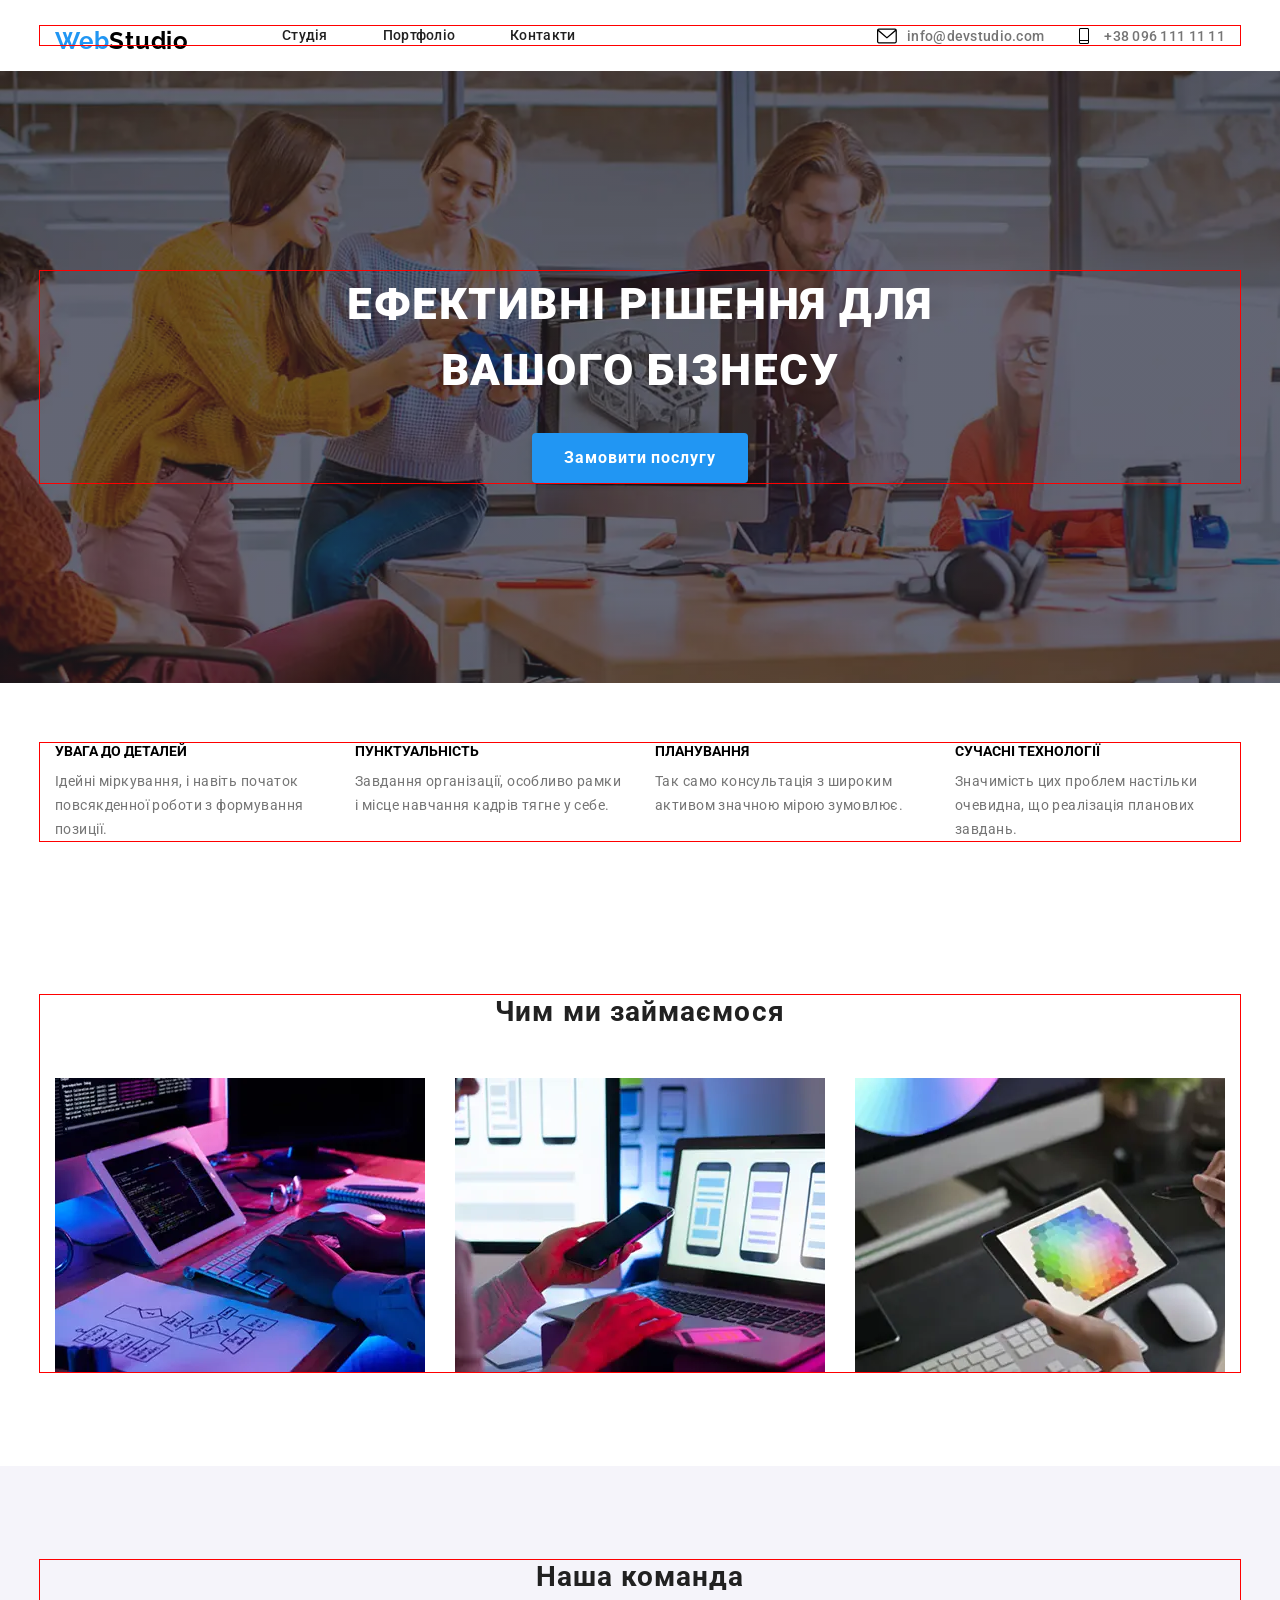
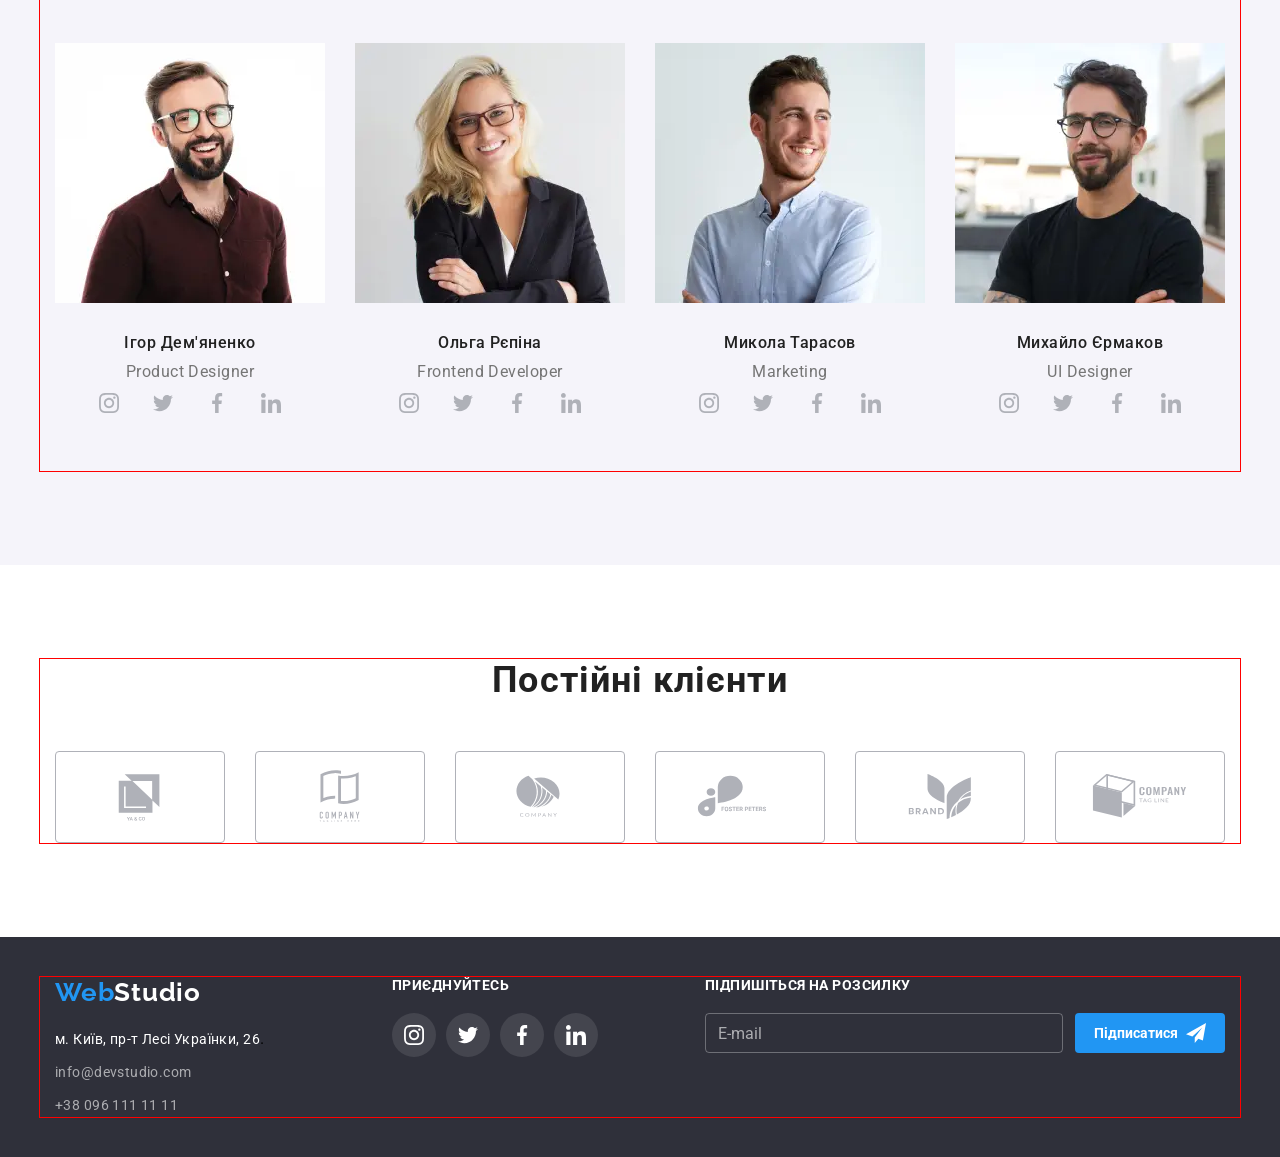
==== commit 34c51473: "fix" ====
--- a/index.html
+++ b/index.html
@@ -30,60 +30,7 @@
       <use href="./pages/image/symbol-defs.svg#menu"></use>
      </svg>
         </button>
-
-        <div class="backdrop is__hidden">
-  <div class="modal">
-    <button class="close__menu" type="button">X</button>
-
-              <ul class="mobile__menu__list">
-                <li class="mobile__menu__items">
-                  <a href="./index.html" class="header__detales__menu">Студія</a>
-                </li>
-
-                <li class="mobile__menu__items">
-                  <a href="./pages/about.html" class="header__detales__menu"
-                    >Портфоліо</a
-                  >
-                </li>
-
-                <li class="mobile__menu__items">
-                  <a href="#" class="header__detales__menu">Контакти</a>
-                </li>
-              </ul>
-
-              <ul class="mobile__items">
-                <li class="mobile__items__list">
-                  <a class="mobile__distances" href="tel:+380961111111">
-                    +38 096 111 11 11
-                  </a>
-                </li>
-
-                <li class="mobile__item__list">
-                  <a class="mobile__distance" href="mailto:info@devstudio.com">
-                    info@devstudio.com
-                  </a>
-                </li>
-              </ul>
-
-              <ul class="mobile__apps__list">
-                <li class="mobile__apps__items">
-                  <a class="mobile__apps__touch" href="#">Instagram</a>
-                </li>
-                <li class="mobile__apps__items">
-                  <a class="mobile__apps__touch" href="#">Twitter</a>
-                </li>
-                <li class="mobile__apps__items">
-                  <a class="mobile__apps__touch" href="#">Facebook</a>
-                </li>
-                <li class="mobile__apps__items">
-                  <a class="mobile__apps__touch" href="#">LinkedIn</a>
-                </li>
-              </ul>
-            </div>
-          </div>
-        </div>
-
-        <nav class="header__navigation">
+         <nav class="header__navigation">
           <ul class="header__list">
             <li class="header__items">
               <a href="./index.html" class="header__detales">Студія</a>
@@ -120,7 +67,66 @@
             </a>
           </li>
         </ul>
+
+        <div class="backdrop is__hidden">
+  <div class="modal">
+    <button class="close__menu" type="button">X</button>
+
+              <ul class="mobile__menu__list">
+                <li class="mobile__menu__items">
+                  <a href="./index.html" class="header__detales__menu">Студія</a>
+                </li>
+
+                <li class="mobile__menu__items">
+                  <a href="./pages/about.html" class="header__detales__menu"
+                    >Портфоліо</a
+                  >
+                </li>
+
+                <li class="mobile__menu__items">
+                  <a href="#" class="header__detales__menu">Контакти</a>
+                </li>
+              </ul>
+
+              <ul class="mobile__items">
+                <li class="mobile__items__list">
+                  <a class="mobile__distances" href="tel:+380961111111">
+                    +38 096 111 11 11
+                  </a>
+                </li>
+
+                <li class="mobile__item__list">
+                  <a class="mobile__distance" href="mailto:info@devstudio.com">
+                    info@devstudio.com
+                  </a>
+                </li>
+              </ul>
+
+              <ul class="mobile__apps__list">
+                <li class="mobile__apps__items">
+                  <a class="mobile__apps__touch" href="#">Instagram</a>
+                </li>
+                <li class="mobile__apps__items">
+                  <a class="mobile__apps__touch" href="#">Twitter</a>
+                </li>
+                <li class="mobile__apps__items">
+                  <a class="mobile__apps__touch" href="#">Facebook</a>
+                </li>
+                <li class="mobile__apps__items">
+                  <a class="mobile__apps__touch" href="#">LinkedIn</a>
+                </li>
+              </ul>
+              
+            </div>
+            
+          </div>
+          
+        </div>
+        
+
+       
       </div>
+      
     </header>
 
     <main class="main">
--- a/style/main.min.css
+++ b/style/main.min.css
@@ -1 +1 @@
-ul{list-style:none;margin:0;padding:0}a{text-decoration:none}h1{margin:0}h1,h2,h3,h4,p{margin:0}h2{margin:0}p{margin:0}img{display:block;width:100%;max-width:100%;height:auto}address{font-style:normal}button{cursor:pointer}:root{--header-color: #2196f3;--mainul-color: #212121;--mainulfon-color: #f5f4fa;--mainli-color: #757575;--footer-color: #ffffff;--logo-color: #000;--footer-text-color: rgba(255, 255, 255, 0.6);--background-footer-color: #2f303a;--line-color: #eeeeee}.container{max-width:1200px;padding:0 15px;margin:0 auto;box-sizing:border-box;outline:1px solid red}@media(min-width: 480px){.container{width:480px}}@media(min-width: 767px){.container{width:767px}}@media(min-width: 1200px){.container{width:1200px}}body{font-family:"Roboto",sans-serif;margin:0}.header{display:flex;padding-top:25px;padding-bottom:25px}.header__span{color:#000}.header__list{display:flex;flex-wrap:wrap;gap:10px}.header__items{color:var(--logo-color);font-size:14px;font-weight:500;line-height:normal;letter-spacing:.28px}.header__detales{color:var(--mainul-color);font-size:14px;font-style:normal;font-weight:500;line-height:1.14;letter-spacing:.28px;position:relative;padding-bottom:11px;gap:20px}.header__contacts{display:flex;flex-direction:row;gap:30px}@media(min-width: 768px){.header__contacts{display:flex;flex-direction:column;gap:10px;margin-left:auto}}@media(min-width: 1200px){.header__contacts{flex-direction:row;gap:30px}}.header__logo{color:var(--header-color);font-family:Raleway;font-size:26px;font-style:normal;font-weight:700;line-height:normal;letter-spacing:.78px}@media(min-width: 480px){.header__logo{width:134px;height:28px}}@media(min-width: 768px){.header__logo{width:135px;height:19px;color:var(--header-color);font-family:Raleway;font-size:24px;font-style:normal;font-weight:700;line-height:normal;letter-spacing:.78px}}.header__navigation{display:none}@media(min-width: 768px){.header__navigation{display:block;margin-left:92px}}@media(min-width: 1200px){.header__navigation{display:flex;align-items:center;margin-left:92px}}.header__icons{width:10px;height:16px}@media(min-width: 1200px){.header__icons{width:20px}}.hero{background-color:#fff;padding-top:94px;padding-bottom:94px}.main .work-list{display:flex;flex-direction:row;gap:30px}.main .work-item{flex:1}.main__text{color:var(--mainli-color);margin-top:10px;font-size:14px;font-style:normal;font-weight:400;line-height:24px;letter-spacing:.42px}.main__title{animation-name:title;animation-duration:2000ms}.main__image{display:block;width:100%;height:auto}.main__list{flex-direction:column;display:flex;gap:30px}.main__item{margin-left:0;flex:1;height:auto}.main__title{color:#fff;text-align:center;font-family:Roboto;font-size:26px;font-style:normal;font-weight:900;line-height:1.5;letter-spacing:1.56px;text-transform:uppercase;margin-bottom:30px}@media(min-width: 1200px){.main__title{font-size:44px}}.main__button{color:var(--footer-color);background-color:var(--header-color);text-align:center;font-size:16px;font-style:normal;font-weight:700;line-height:1.8;letter-spacing:.96px;border-radius:4px;box-shadow:0 4px 4px 0 rgba(0,0,0,.15);border:none;display:block;padding:10px 24px;width:216px;height:50px;margin:0 auto}@media(min-width: 768px){.main__button{width:216px;padding:10px 10px}}.main__section{text-align:center;padding-top:118px;padding-bottom:118px;background-position:center;background-size:cover;background-repeat:no-repeat;background-image:linear-gradient(rgba(47, 48, 58, 0.4), rgba(47, 48, 58, 0.4)),url(../mobile-img/heroimg-mobile@1x.webp)}@media(min-device-pixel-ratio: 2),(min-resolution: 192dpi),(min-resolution: 2dppx){.main__section{background-image:linear-gradient(rgba(47, 48, 58, 0.4), rgba(47, 48, 58, 0.4)),url(../mobile-img/heroimg-mobile@2x.webp)}}@media(min-width: 768px){.main__section{background-image:linear-gradient(rgba(47, 48, 58, 0.4), rgba(47, 48, 58, 0.4)),url(../../tablet-img/heroimg-tablet@1x.webp)}}@media(min-width: 768px)and (min-device-pixel-ratio: 2),(min-width: 768px)and (min-resolution: 192dpi),(min-width: 768px)and (min-resolution: 2dppx){.main__section{background-image:linear-gradient(rgba(47, 48, 58, 0.4), rgba(47, 48, 58, 0.4)),url(../tablet-img/heroimg-tablet@2x.webp)}}@media(min-width: 1200px){.main__section{padding-top:200px;padding-bottom:200px;background-image:linear-gradient(rgba(47, 48, 58, 0.4), rgba(47, 48, 58, 0.4)),url(../desktop-img/heroimg-destop@1x.webp)}}@media(min-width: 1200px)and (min-device-pixel-ratio: 2),(min-width: 1200px)and (min-resolution: 192dpi),(min-width: 1200px)and (min-resolution: 2dppx){.main__section{background-image:linear-gradient(rgba(47, 48, 58, 0.4), rgba(47, 48, 58, 0.4)),url(../desktop-img/heroimg-destop@2x.webp)}}.adventages{padding:60px 0}.adventages .title{display:block;width:100%;text-align:left}.adventages__text{color:var(--mainli-color);margin-top:10px;font-size:14px;font-style:normal;font-weight:400;line-height:24px;letter-spacing:.42px}.adventages__titles{color:var(--mainli-color);font-size:14px;font-weight:500;line-height:normal;letter-spacing:.28px}.adventages__titles:hover{color:var(--header-color)}.adventages .header__contacts .adventages__list{color:#757575}.adventages .header__contacts .adventages__list:hover{color:#2196f3}.adventages .title{display:flex;justify-content:center;align-items:center;font-size:14px}@media(min-width: 1200px){.adventages .title{display:block;width:100%;font-size:14px}}.adventages__list{position:relative}.adventages__list::after{content:"";position:absolute;left:0;bottom:-28px;width:0;height:4px;border-radius:2px;background-color:var(--header-color);transition:width 250ms ease}.adventages__list:hover::after{width:100%}.adventages__list{color:var(--mainli-color);font-family:Roboto;font-size:14px;font-style:normal;font-weight:500;line-height:normal;letter-spacing:.28px;display:flex;align-items:center;gap:10px}.adventages__listes{gap:30px;display:grid;grid-template-columns:1fr}@media(min-width: 768px){.adventages__listes{gap:30px;display:grid;grid-template-columns:repeat(2, 1fr)}}@media(min-width: 1200px){.adventages__listes{gap:30px;grid-template-columns:repeat(4, 1fr)}}@media(min-width: 480px){.adventages .container{width:480px}}@media(min-width: 768px){.adventages .container{width:768px}}@media(min-width: 1200px){.adventages .container{width:1200px}}.work{padding-top:60px;padding-bottom:60px}.work__item{flex:1;min-width:0;margin-left:0}.work__image{display:block;width:100%;height:auto}.work__title{display:none;color:var(--mainul-color);font-size:28px;font-weight:700;line-height:normal;letter-spacing:1.08px;text-align:center;margin-bottom:50px}@media(min-width: 1200px){.work__title{display:block}}.work__list{display:none;margin:0;padding:0;list-style:none}@media(min-width: 1200px){.work__list{display:flex;flex-direction:row;flex-wrap:nowrap;gap:30px}}@media(min-width: 480px){.work .container{width:100%;max-width:480px}}@media(min-width: 768px){.work .container{width:100%;max-width:768px}}@media(min-width: 1200px){.work{display:block;padding-top:94px;padding-bottom:94px}.work .container{width:100%;max-width:1200px}}.team{padding-top:60px;padding-bottom:60px;background-color:var(--mainulfon-color)}.team__person{color:#212121;text-align:center;font-family:Roboto;font-size:16px;font-style:normal;font-weight:500;line-height:normal;letter-spacing:.48px;justify-content:center;margin-top:30px}.team__caption{color:#757575;text-align:center;font-family:Roboto;font-size:16px;font-style:normal;font-weight:400;line-height:normal;letter-spacing:.48px;margin-top:10px}.team__items{display:flex;justify-content:center;align-items:center;gap:10px;padding:0;list-style:none}.team__elem{display:flex;justify-content:center;align-items:center}.team__link{display:flex;justify-content:center;align-items:center;width:44px;height:44px;border-radius:50%;margin-bottom:46px;color:#afb1b8;transition:background-color 250ms ease,color 250ms ease}.team__link:hover,.team__link:focus{background-color:#2196f3;color:#fff}.team__icon{display:block;width:20px;height:20px;fill:currentColor}.team__title{color:var(--mainul-color);font-size:28px;font-weight:700;line-height:normal;letter-spacing:1.08px;text-align:center;margin-bottom:30px}@media(min-width: 768px){.team__title{margin-bottom:30px}}@media(min-width: 1200px){.team__title{margin-bottom:50px}}.team__list{display:grid;grid-template-columns:1fr;gap:30px;width:100%;margin:0;padding:0;list-style:none}@media(min-width: 768px){.team__list{grid-template-columns:repeat(2, minmax(0, 1fr))}}@media(min-width: 1200px){.team__list{grid-template-columns:repeat(4, minmax(0, 1fr))}}@media(min-width: 480px){.team .container{width:480px}}@media(min-width: 768px){.team{padding-top:60px;padding-bottom:60px}.team .container{width:768px}}@media(min-width: 1200px){.team{padding-top:94px;padding-bottom:94px}.team .container{width:1200px}}.clients{padding-top:94px;padding-bottom:94px}.clients__title{margin:0 0 50px;color:#212121;text-align:center;font-family:Roboto,sans-serif;font-size:36px;font-weight:700;line-height:normal;letter-spacing:1.08px}.client__list{display:grid;grid-template-columns:repeat(2fr, 3)}@media(min-width: 768px){.client__list{display:grid;grid-template-columns:repeat(2fr, 3)}}@media(min-width: 1200px){.client__list{display:flex;flex-direction:row;justify-content:space-between;gap:30px;margin:0;padding:0;list-style:none}}.client__item{flex:1;min-width:0}.client__link{width:100%;height:92px;border:1px solid #afb1b8;border-radius:4px;display:flex;justify-content:center;align-items:center;transition:border-color .3s}.client__link:hover{border-color:#2196f3}.client__link:hover .client__icon{fill:#2196f3}.client__icon{width:106px;height:60px;fill:#afb1b8;transition:fill .3s}@media(min-width: 480px){.client__list{display:grid;grid-template-columns:repeat(2, 1fr);gap:30px}}@media(min-width: 768px){.client__list{grid-template-columns:repeat(3, 1fr)}}@media(min-width: 1200px){.client__list{grid-template-columns:repeat(6, 1fr)}}.container{width:100%;max-width:1200px;margin:0 auto;padding:0 15px;box-sizing:border-box}.footer{width:100%;padding:40px 0;background-color:var(--background-footer-color)}.footer .team__link{background-color:hsla(0,0%,100%,.1);color:#fff;transition:background-color 250ms ease}.footer .team__link:hover,.footer .team__link:focus{background-color:var(--header-color);color:#fff}.footer .team__link__icon{width:20px;height:20px;fill:currentColor}.footer__logo{color:var(--header-color);font-family:Raleway;font-size:26px;font-style:normal;font-weight:700;line-height:normal;letter-spacing:.78px;margin-bottom:20px}.footer__span{color:var(--footer-color)}.footer .container{display:flex;flex-direction:column;align-items:center;gap:30px}.footer .column{display:flex;flex-direction:column;align-items:center;flex:0 0 auto;min-width:0;text-align:center}.footer__apps{display:flex;flex-direction:column;align-items:center;flex:0 0 auto;min-width:0}.footer__webfooter{display:block;width:135px;height:19px}.footer__info{margin-top:20px}.footer__list{margin:0;padding:0;list-style:none}.footer__items{margin-bottom:9px}.footer__items:last-child{margin-bottom:0}.footer__link,.footer__mail,.footer__number{font-family:Roboto,sans-serif;font-size:14px;font-weight:400;line-height:24px;letter-spacing:.42px;text-decoration:none}.footer__link:hover,.footer__mail:hover,.footer__number:hover{color:var(--header-color)}.footer__link{color:var(--footer-color)}.footer__group{text-align:center;color:#fff;font-family:Roboto;font-size:14px;font-style:normal;font-weight:700;line-height:normal;letter-spacing:.42px;text-transform:uppercase;margin-bottom:20px}@media(min-width: 768px){.footer__group{text-align:center;width:100%}}@media(min-width: 1200px){.footer__group{text-align:left}}.footer__mail,.footer__number{color:var(--footer-text-color)}.footer .join__group,.footer__subs{margin:0 0 20px;color:#fff;font-family:Roboto,sans-serif;font-size:14px;font-weight:700;letter-spacing:.42px;text-transform:uppercase}.footer__subscribe{width:100%;min-width:0;text-align:center}@media(min-width: 768px){.footer__subscribe{width:100%;flex:0 0 100%;text-align:center}}@media(min-width: 1200px){.footer__subscribe{flex:0 0 520px;width:520px;min-width:0;text-align:left}}.footer__btn{display:flex;flex-direction:column;align-items:center;gap:12px;width:100%;min-width:0}@media(min-width: 1200px){.footer__btn{display:flex;flex-direction:row;align-items:center;gap:12px;width:100%}}@media(min-width: 768px){.footer__btn{flex-direction:column;align-items:center}}.footer__inp{width:100%;min-width:0;height:40px;padding:0 12px;box-sizing:border-box;color:#fff;font-family:Roboto,sans-serif;font-size:16px;background:rgba(0,0,0,0);border:1px solid hsla(0,0%,100%,.3);border-radius:4px}.footer__inp::-moz-placeholder{color:hsla(0,0%,100%,.6);font-size:16px}.footer__inp::placeholder{color:hsla(0,0%,100%,.6);font-size:16px}@media(min-width: 768px){.footer__inp{width:100%;margin-bottom:20px}}.footer__button{display:flex;align-items:center;justify-content:center;gap:8px;width:170px;max-width:100%;min-height:40px;padding:0 10px;box-sizing:border-box;flex-shrink:0;margin:0;color:#fff;background-color:var(--header-color);border:none;border-radius:4px;font-family:Roboto,sans-serif;font-size:14px;font-weight:700;cursor:pointer}@media(min-width: 1200px){.footer__button{flex:0 0 150px;width:150px;margin-bottom:20px}}.footer__icon{width:20px;height:20px;fill:#fff;flex-shrink:0}@media(min-width: 768px){.footer .container{max-width:768px;flex-direction:row;flex-wrap:wrap;justify-content:center;align-items:flex-start;gap:30px}.footer .column,.footer .join__apps{width:auto;flex:0 0 calc(50% - 15px);text-align:center;align-items:center}}@media(min-width: 1200px){.footer .container{width:100%;max-width:1200px;margin:0 auto;padding:0 15px;box-sizing:border-box;display:flex;flex-direction:row;flex-wrap:nowrap;align-items:flex-start;justify-content:space-between;gap:20px}.footer .column{display:flex;flex:0 0 230px;flex-direction:column;align-items:flex-start;text-align:left}.footer .join__apps{display:flex;flex:0 0 180px;flex-direction:column;align-items:flex-start;margin:0}.footer__btn{flex-direction:row;align-items:center;width:520px;gap:12px}.foot__btn{display:flex;align-items:center;gap:12px}.footer__button{display:flex;align-items:center;justify-content:center;white-space:nowrap}}.header{display:block;padding-top:25px;padding-bottom:25px}.header__detale{color:#000}.header .open{display:block}.header__menu__button{display:block}.header__detales{color:var(--mainul-color);font-size:14px;font-style:normal;font-weight:500;line-height:1.14;letter-spacing:.28px;position:relative;padding-bottom:11px}.header__wrap{display:flex;align-items:center;flex-wrap:nowrap;justify-content:space-between}@media(min-width: 1200px){.header__wrap{display:flex;align-items:center;justify-content:space-between}}@media(min-width: 1200px){.header__menu__button{display:none}}@media(min-width: 768px){.header__menu__button{display:none}}@media(min-width: 1200px){.header .open{display:none}}@media(min-width: 768px){.header .open{display:none}}.header .mobile__menu__list,.header .mobile__items,.header .mobile__apps__list,.header .close__menu{display:none}.header .open{display:block;margin-left:auto;padding:0;border:none;background:rgba(0,0,0,0)}@media(min-width: 768px){.header .open{display:none}}.header .img__menu__button{display:block;width:40px;height:40px}.header .backdrop{position:fixed;inset:0;z-index:1000}.header .backdrop.is__hidden{display:none !important}.header .modal{position:fixed;top:0;right:0;width:100%;height:100%;background-color:#fff;z-index:1000;padding:48px 40px;display:flex;flex-direction:column}.header .close__menu{display:block;align-self:flex-end;border:none;background:rgba(0,0,0,0);font-size:30px;cursor:pointer}.header .mobile__menu__list{display:flex;flex-direction:column;gap:32px;margin-top:30px;padding:0;list-style:none}.header .mobile__menu__items a{font-size:40px;font-weight:500;color:#212121;text-decoration:none}.header .mobile__items{display:flex;flex-direction:column;gap:32px;margin-top:auto;padding:0;list-style:none}.header .mobile__distances{font-size:34px;color:#2196f3;text-decoration:none}.header .mobile__distance{font-size:24px;color:#757575;text-decoration:none}.header .mobile__apps__list{display:flex;flex-wrap:wrap;gap:10px;margin-top:64px;padding:0;list-style:none}.header .mobile__apps__items:not(:last-child){border-right:1px solid rgba(33,33,33,.2);padding-right:10px}.header .mobile__apps__touch{color:#2196f3;text-decoration:none;font-size:18px}@media(min-width: 768px){.header .modal{display:none}}.header .is__hidden{display:block}@media(min-width: 768px){.header .is__hidden{display:none}}@media(min-width: 1200px){.header .is__hidden{display:none}}.header__contacts{display:none;flex-direction:row;gap:30px}@media(min-width: 768px){.header__contacts{display:flex;flex-direction:column;gap:10px;margin-left:auto}}@media(min-width: 1200px){.header__contacts{flex-direction:row;gap:30px}}.header .logo{width:134px;height:28px}@media(min-width: 768px){.header .logo{margin-right:87px}}@media(min-width: 480px){.header{padding-top:16px;padding-bottom:16px}.header .container{width:480px}}@media(min-width: 768px){.header{padding-top:26px;padding-bottom:26px;display:flex}.header .container{width:768px}.header__items{color:var(--logo-color);font-size:14px;font-weight:500;line-height:normal;letter-spacing:.28px}}@media(min-width: 1200px){.header .container{width:1200px}}@media(min-width: 1200px){.main__info{display:grid;grid-template-columns:repeat(3, minmax(0, 1fr));gap:30px;padding:0;margin:0;list-style:none}.main__itemsf{width:100%;min-width:0}.peshka{display:none}.main__infoimage{display:block;width:100%;height:auto}}.main__navigation{display:none;padding-top:21px;padding-bottom:21px}@media(min-width: 768px){.main__navigation{display:block;margin-left:92px}}@media(min-width: 1200px){.main__navigation{display:flex;align-items:center;margin-left:92px}}.main__info{display:grid;grid-template-columns:100%;gap:30px;justify-content:center}@media(min-width: 480px){.main__info{grid-template-columns:450px}}@media(min-width: 768px){.main__info{grid-template-columns:repeat(2, 1fr)}}@media(min-width: 1200px){.main__info{grid-template-columns:repeat(3, 1fr)}}.main .peshka{display:none}.main__navigation{display:flex;justify-content:center}.main__part{background-color:var(--header-color);color:#000;box-shadow:0px 4px 0px 0px rgba(175,177,184,.3843137255);padding-top:6px;padding-bottom:6px;padding-left:26px;padding-right:26px;border-radius:4px;font-size:16px;font-style:normal;font-weight:500;line-height:26px;letter-spacing:.48px;text-decoration:none;width:125px;height:38px}.main__itemss{color:#000}.main__part{color:#000}.main__part:hover{color:var(--footer-color);transition:.3s}.main__list{display:flex;flex-direction:row;flex-wrap:wrap;gap:8px;padding:0;margin:0;list-style:none}@media(min-width: 768px){.main__list{flex-wrap:nowrap}}@media(min-width: 1200px){.main__list{justify-content:center}}/*# sourceMappingURL=main.min.css.map */+ul{list-style:none;margin:0;padding:0}a{text-decoration:none}h1{margin:0}h1,h2,h3,h4,p{margin:0}h2{margin:0}p{margin:0}img{display:block;width:100%;max-width:100%;height:auto}address{font-style:normal}button{cursor:pointer}:root{--header-color: #2196f3;--mainul-color: #212121;--mainulfon-color: #f5f4fa;--mainli-color: #757575;--footer-color: #ffffff;--logo-color: #000;--footer-text-color: rgba(255, 255, 255, 0.6);--background-footer-color: #2f303a;--line-color: #eeeeee}.container{max-width:1200px;padding:0 15px;margin:0 auto;box-sizing:border-box;outline:1px solid red}@media(min-width: 480px){.container{width:480px}}@media(min-width: 767px){.container{width:767px}}@media(min-width: 1200px){.container{width:1200px}}body{font-family:"Roboto",sans-serif;margin:0}.header{display:flex;padding-top:25px;padding-bottom:25px}.header__span{color:#000}.header__list{display:flex;flex-wrap:wrap;gap:55px}.header__items{color:var(--logo-color);font-size:14px;font-weight:500;line-height:normal;letter-spacing:.28px}.header__detales{color:var(--mainul-color);font-size:14px;font-style:normal;font-weight:500;line-height:1.14;letter-spacing:.28px;position:relative;padding-bottom:11px;gap:20px}.header__contacts{display:flex;flex-direction:row;gap:30px}@media(min-width: 768px){.header__contacts{display:flex;flex-direction:column;gap:10px;margin-left:auto}}@media(min-width: 1200px){.header__contacts{flex-direction:row;gap:30px}}.header__logo{color:var(--header-color);font-family:Raleway;font-size:26px;font-style:normal;font-weight:700;line-height:normal;letter-spacing:.78px}@media(min-width: 480px){.header__logo{width:134px;height:28px}}@media(min-width: 768px){.header__logo{width:135px;height:19px;color:var(--header-color);font-family:Raleway;font-size:24px;font-style:normal;font-weight:700;line-height:normal;letter-spacing:.78px}}.header__navigation{display:none}@media(min-width: 768px){.header__navigation{display:block;margin-left:92px}}@media(min-width: 1200px){.header__navigation{display:flex;align-items:center;margin-left:92px}}.header__icons{width:10px;height:16px}@media(min-width: 1200px){.header__icons{width:20px}}.hero{background-color:#fff;padding-top:94px;padding-bottom:94px}.main .work-list{display:flex;flex-direction:row;gap:30px}.main .work-item{flex:1}.main__text{color:var(--mainli-color);margin-top:10px;font-size:14px;font-style:normal;font-weight:400;line-height:24px;letter-spacing:.42px}.main__title{animation-name:title;animation-duration:2000ms}.main__image{display:block;width:100%;height:auto}.main__list{flex-direction:column;display:flex;gap:30px}.main__item{margin-left:0;flex:1;height:auto}.main__title{color:#fff;text-align:center;font-family:Roboto;font-size:26px;font-style:normal;font-weight:900;line-height:1.5;letter-spacing:1.56px;text-transform:uppercase;margin-bottom:30px}@media(min-width: 1200px){.main__title{font-size:44px}}.main__button{color:var(--footer-color);background-color:var(--header-color);text-align:center;font-size:16px;font-style:normal;font-weight:700;line-height:1.8;letter-spacing:.96px;border-radius:4px;box-shadow:0 4px 4px 0 rgba(0,0,0,.15);border:none;display:block;padding:10px 24px;width:216px;height:50px;margin:0 auto}@media(min-width: 768px){.main__button{width:216px;padding:10px 10px}}.main__section{text-align:center;padding-top:118px;padding-bottom:118px;background-position:center;background-size:cover;background-repeat:no-repeat;background-image:linear-gradient(rgba(47, 48, 58, 0.4), rgba(47, 48, 58, 0.4)),url(../mobile-img/heroimg-mobile@1x.webp)}@media(min-device-pixel-ratio: 2),(min-resolution: 192dpi),(min-resolution: 2dppx){.main__section{background-image:linear-gradient(rgba(47, 48, 58, 0.4), rgba(47, 48, 58, 0.4)),url(../mobile-img/heroimg-mobile@2x.webp)}}@media(min-width: 768px){.main__section{background-image:linear-gradient(rgba(47, 48, 58, 0.4), rgba(47, 48, 58, 0.4)),url(../../tablet-img/heroimg-tablet@1x.webp)}}@media(min-width: 768px)and (min-device-pixel-ratio: 2),(min-width: 768px)and (min-resolution: 192dpi),(min-width: 768px)and (min-resolution: 2dppx){.main__section{background-image:linear-gradient(rgba(47, 48, 58, 0.4), rgba(47, 48, 58, 0.4)),url(../tablet-img/heroimg-tablet@2x.webp)}}@media(min-width: 1200px){.main__section{padding-top:200px;padding-bottom:200px;background-image:linear-gradient(rgba(47, 48, 58, 0.4), rgba(47, 48, 58, 0.4)),url(../desktop-img/heroimg-destop@1x.webp)}}@media(min-width: 1200px)and (min-device-pixel-ratio: 2),(min-width: 1200px)and (min-resolution: 192dpi),(min-width: 1200px)and (min-resolution: 2dppx){.main__section{background-image:linear-gradient(rgba(47, 48, 58, 0.4), rgba(47, 48, 58, 0.4)),url(../desktop-img/heroimg-destop@2x.webp)}}.adventages{padding:60px 0}.adventages .title{display:block;width:100%;text-align:left}.adventages__text{color:var(--mainli-color);margin-top:10px;font-size:14px;font-style:normal;font-weight:400;line-height:24px;letter-spacing:.42px}.adventages__titles{color:var(--mainli-color);font-size:14px;font-weight:500;line-height:normal;letter-spacing:.28px}.adventages__titles:hover{color:var(--header-color)}.adventages .header__contacts .adventages__list{color:#757575}.adventages .header__contacts .adventages__list:hover{color:#2196f3}.adventages .title{display:flex;justify-content:center;align-items:center;font-size:14px}@media(min-width: 1200px){.adventages .title{display:block;width:100%;font-size:14px}}.adventages__list{position:relative}.adventages__list::after{content:"";position:absolute;left:0;bottom:-28px;width:0;height:4px;border-radius:2px;background-color:var(--header-color);transition:width 250ms ease}.adventages__list:hover::after{width:100%}.adventages__list{color:var(--mainli-color);font-family:Roboto;font-size:14px;font-style:normal;font-weight:500;line-height:normal;letter-spacing:.28px;display:flex;align-items:center;gap:10px}.adventages__listes{gap:30px;display:grid;grid-template-columns:1fr}@media(min-width: 768px){.adventages__listes{gap:30px;display:grid;grid-template-columns:repeat(2, 1fr)}}@media(min-width: 1200px){.adventages__listes{gap:30px;grid-template-columns:repeat(4, 1fr)}}@media(min-width: 480px){.adventages .container{width:480px}}@media(min-width: 768px){.adventages .container{width:768px}}@media(min-width: 1200px){.adventages .container{width:1200px}}.work{padding-top:60px;padding-bottom:60px}.work__item{flex:1;min-width:0;margin-left:0}.work__image{display:block;width:100%;height:auto}.work__title{display:none;color:var(--mainul-color);font-size:28px;font-weight:700;line-height:normal;letter-spacing:1.08px;text-align:center;margin-bottom:50px}@media(min-width: 1200px){.work__title{display:block}}.work__list{display:none;margin:0;padding:0;list-style:none}@media(min-width: 1200px){.work__list{display:flex;flex-direction:row;flex-wrap:nowrap;gap:30px}}@media(min-width: 480px){.work .container{width:100%;max-width:480px}}@media(min-width: 768px){.work .container{width:100%;max-width:768px}}@media(min-width: 1200px){.work{display:block;padding-top:94px;padding-bottom:94px}.work .container{width:100%;max-width:1200px}}.team{padding-top:60px;padding-bottom:60px;background-color:var(--mainulfon-color)}.team__person{color:#212121;text-align:center;font-family:Roboto;font-size:16px;font-style:normal;font-weight:500;line-height:normal;letter-spacing:.48px;justify-content:center;margin-top:30px}.team__caption{color:#757575;text-align:center;font-family:Roboto;font-size:16px;font-style:normal;font-weight:400;line-height:normal;letter-spacing:.48px;margin-top:10px}.team__items{display:flex;justify-content:center;align-items:center;gap:10px;padding:0;list-style:none}.team__elem{display:flex;justify-content:center;align-items:center}.team__link{display:flex;justify-content:center;align-items:center;width:44px;height:44px;border-radius:50%;margin-bottom:46px;color:#afb1b8;transition:background-color 250ms ease,color 250ms ease}.team__link:hover,.team__link:focus{background-color:#2196f3;color:#fff}.team__icon{display:block;width:20px;height:20px;fill:currentColor}.team__title{color:var(--mainul-color);font-size:28px;font-weight:700;line-height:normal;letter-spacing:1.08px;text-align:center;margin-bottom:30px}@media(min-width: 768px){.team__title{margin-bottom:30px}}@media(min-width: 1200px){.team__title{margin-bottom:50px}}.team__list{display:grid;grid-template-columns:1fr;gap:30px;width:100%;margin:0;padding:0;list-style:none}@media(min-width: 768px){.team__list{grid-template-columns:repeat(2, minmax(0, 1fr))}}@media(min-width: 1200px){.team__list{grid-template-columns:repeat(4, minmax(0, 1fr))}}@media(min-width: 480px){.team .container{width:480px}}@media(min-width: 768px){.team{padding-top:60px;padding-bottom:60px}.team .container{width:768px}}@media(min-width: 1200px){.team{padding-top:94px;padding-bottom:94px}.team .container{width:1200px}}.clients{padding-top:94px;padding-bottom:94px}.clients__title{margin:0 0 50px;color:#212121;text-align:center;font-family:Roboto,sans-serif;font-size:36px;font-weight:700;line-height:normal;letter-spacing:1.08px}.client__list{display:grid;grid-template-columns:repeat(2fr, 3)}@media(min-width: 768px){.client__list{display:grid;grid-template-columns:repeat(2fr, 3)}}@media(min-width: 1200px){.client__list{display:flex;flex-direction:row;justify-content:space-between;gap:30px;margin:0;padding:0;list-style:none}}.client__item{flex:1;min-width:0}.client__link{width:100%;height:92px;border:1px solid #afb1b8;border-radius:4px;display:flex;justify-content:center;align-items:center;transition:border-color .3s}.client__link:hover{border-color:#2196f3}.client__link:hover .client__icon{fill:#2196f3}.client__icon{width:106px;height:60px;fill:#afb1b8;transition:fill .3s}@media(min-width: 480px){.client__list{display:grid;grid-template-columns:repeat(2, 1fr);gap:30px}}@media(min-width: 768px){.client__list{grid-template-columns:repeat(3, 1fr)}}@media(min-width: 1200px){.client__list{grid-template-columns:repeat(6, 1fr)}}.container{width:100%;max-width:1200px;margin:0 auto;padding:0 15px;box-sizing:border-box}.footer{width:100%;padding:40px 0;background-color:var(--background-footer-color)}.footer .team__link{background-color:hsla(0,0%,100%,.1);color:#fff;transition:background-color 250ms ease}.footer .team__link:hover,.footer .team__link:focus{background-color:var(--header-color);color:#fff}.footer .team__link__icon{width:20px;height:20px;fill:currentColor}.footer__logo{color:var(--header-color);font-family:Raleway;font-size:26px;font-style:normal;font-weight:700;line-height:normal;letter-spacing:.78px;margin-bottom:20px}.footer__span{color:var(--footer-color)}.footer .container{display:flex;flex-direction:column;align-items:center;gap:30px}.footer .column{display:flex;flex-direction:column;align-items:center;flex:0 0 auto;min-width:0;text-align:center}.footer__apps{display:flex;flex-direction:column;align-items:center;flex:0 0 auto;min-width:0}.footer__webfooter{display:block;width:135px;height:19px}.footer__info{margin-top:20px}.footer__list{margin:0;padding:0;list-style:none}.footer__items{margin-bottom:9px}.footer__items:last-child{margin-bottom:0}.footer__link,.footer__mail,.footer__number{font-family:Roboto,sans-serif;font-size:14px;font-weight:400;line-height:24px;letter-spacing:.42px;text-decoration:none}.footer__link:hover,.footer__mail:hover,.footer__number:hover{color:var(--header-color)}.footer__link{color:var(--footer-color)}.footer__group{text-align:center;color:#fff;font-family:Roboto;font-size:14px;font-style:normal;font-weight:700;line-height:normal;letter-spacing:.42px;text-transform:uppercase;margin-bottom:20px}@media(min-width: 768px){.footer__group{text-align:center;width:100%}}@media(min-width: 1200px){.footer__group{text-align:left}}.footer__mail,.footer__number{color:var(--footer-text-color)}.footer .join__group,.footer__subs{margin:0 0 20px;color:#fff;font-family:Roboto,sans-serif;font-size:14px;font-weight:700;letter-spacing:.42px;text-transform:uppercase}.footer__subscribe{width:100%;min-width:0;text-align:center}@media(min-width: 768px){.footer__subscribe{width:100%;flex:0 0 100%;text-align:center}}@media(min-width: 1200px){.footer__subscribe{flex:0 0 520px;width:520px;min-width:0;text-align:left}}.footer__btn{display:flex;flex-direction:column;align-items:center;gap:12px;width:100%;min-width:0}@media(min-width: 1200px){.footer__btn{display:flex;flex-direction:row;align-items:center;gap:12px;width:100%}}@media(min-width: 768px){.footer__btn{flex-direction:column;align-items:center}}.footer__inp{width:100%;min-width:0;height:40px;padding:0 12px;box-sizing:border-box;color:#fff;font-family:Roboto,sans-serif;font-size:16px;background:rgba(0,0,0,0);border:1px solid hsla(0,0%,100%,.3);border-radius:4px}.footer__inp::-moz-placeholder{color:hsla(0,0%,100%,.6);font-size:16px}.footer__inp::placeholder{color:hsla(0,0%,100%,.6);font-size:16px}@media(min-width: 768px){.footer__inp{width:100%;margin-bottom:20px}}.footer__button{display:flex;align-items:center;justify-content:center;gap:8px;width:170px;max-width:100%;min-height:40px;padding:0 10px;box-sizing:border-box;flex-shrink:0;margin:0;color:#fff;background-color:var(--header-color);border:none;border-radius:4px;font-family:Roboto,sans-serif;font-size:14px;font-weight:700;cursor:pointer}@media(min-width: 1200px){.footer__button{flex:0 0 150px;width:150px;margin-bottom:20px}}.footer__icon{width:20px;height:20px;fill:#fff;flex-shrink:0}@media(min-width: 768px){.footer .container{max-width:768px;flex-direction:row;flex-wrap:wrap;justify-content:center;align-items:flex-start;gap:30px}.footer .column,.footer .join__apps{width:auto;flex:0 0 calc(50% - 15px);text-align:center;align-items:center}}@media(min-width: 1200px){.footer .container{width:100%;max-width:1200px;margin:0 auto;padding:0 15px;box-sizing:border-box;display:flex;flex-direction:row;flex-wrap:nowrap;align-items:flex-start;justify-content:space-between;gap:20px}.footer .column{display:flex;flex:0 0 230px;flex-direction:column;align-items:flex-start;text-align:left}.footer .join__apps{display:flex;flex:0 0 180px;flex-direction:column;align-items:flex-start;margin:0}.footer__btn{flex-direction:row;align-items:center;width:520px;gap:12px}.foot__btn{display:flex;align-items:center;gap:12px}.footer__button{display:flex;align-items:center;justify-content:center;white-space:nowrap}}.header{display:block;padding-top:25px;padding-bottom:25px}.header__detale{color:#000}.header .open{display:block}.header__menu__button{display:block}.header__detales{color:var(--mainul-color);font-size:14px;font-style:normal;font-weight:500;line-height:1.14;letter-spacing:.28px;position:relative;padding-bottom:11px}.header__wrap{display:flex;align-items:center;flex-wrap:nowrap;justify-content:space-between}@media(min-width: 1200px){.header__wrap{display:flex;align-items:center;justify-content:space-between}}@media(min-width: 1200px){.header__menu__button{display:none}}@media(min-width: 768px){.header__menu__button{display:none}}@media(min-width: 1200px){.header .open{display:none}}@media(min-width: 768px){.header .open{display:none}}.header .mobile__menu__list,.header .mobile__items,.header .mobile__apps__list,.header .close__menu{display:none}.header .open{display:block;margin-left:auto;padding:0;border:none;background:rgba(0,0,0,0)}@media(min-width: 768px){.header .open{display:none}}.header .img__menu__button{display:block;width:40px;height:40px}.header .backdrop{position:fixed;inset:0;z-index:1000}.header .backdrop.is__hidden{display:none !important}.header .modal{position:fixed;top:0;right:0;width:100%;height:100%;background-color:#fff;z-index:1000;padding:48px 40px;display:flex;flex-direction:column}.header .close__menu{display:block;align-self:flex-end;border:none;background:rgba(0,0,0,0);font-size:30px;cursor:pointer}.header .mobile__menu__list{display:flex;flex-direction:column;gap:32px;margin-top:30px;padding:0;list-style:none}.header .mobile__menu__items a{font-size:40px;font-weight:500;color:#212121;text-decoration:none}.header .mobile__items{display:flex;flex-direction:column;gap:32px;margin-top:auto;padding:0;list-style:none}.header .mobile__distances{font-size:34px;color:#2196f3;text-decoration:none}.header .mobile__distance{font-size:24px;color:#757575;text-decoration:none}.header .mobile__apps__list{display:flex;flex-wrap:wrap;gap:10px;margin-top:64px;padding:0;list-style:none}.header .mobile__apps__items:not(:last-child){border-right:1px solid rgba(33,33,33,.2);padding-right:10px}.header .mobile__apps__touch{color:#2196f3;text-decoration:none;font-size:18px}@media(min-width: 768px){.header .modal{display:none}}.header .is__hidden{display:block}@media(min-width: 768px){.header .is__hidden{display:none}}@media(min-width: 1200px){.header .is__hidden{display:none}}.header__contacts{display:none;flex-direction:row;gap:30px}@media(min-width: 768px){.header__contacts{display:flex;flex-direction:column;gap:10px;margin-left:auto}}@media(min-width: 1200px){.header__contacts{flex-direction:row;gap:30px}}.header .logo{width:134px;height:28px}@media(min-width: 768px){.header .logo{margin-right:87px}}@media(min-width: 480px){.header{padding-top:16px;padding-bottom:16px}.header .container{width:480px}}@media(min-width: 768px){.header{padding-top:26px;padding-bottom:26px;display:flex}.header .container{width:768px}.header__items{color:var(--logo-color);font-size:14px;font-weight:500;line-height:normal;letter-spacing:.28px}}@media(min-width: 1200px){.header .container{width:1200px}}@media(min-width: 1200px){.main__info{display:grid;grid-template-columns:repeat(3, minmax(0, 1fr));gap:30px;padding:0;margin:0;list-style:none}.main__itemsf{width:100%;min-width:0}.main__infoimage{display:block;width:100%;height:auto}}.main__navigation{display:none;padding-top:21px;padding-bottom:21px}@media(min-width: 768px){.main__navigation{display:block;margin-left:92px}}@media(min-width: 1200px){.main__navigation{display:flex;align-items:center;margin-left:92px}}.main__itemsf{position:relative;overflow:hidden}.main__itemsf:hover .peshka{opacity:1}.main__itemsf:hover .main__infoimage{filter:brightness(0.5) sepia(1) saturate(5) hue-rotate(170deg)}.main__infoimage{transition:filter .3s ease}.main:hover__infoimage{opacity:.5}.main .peshka{opacity:0;transition:opacity .3s ease;position:absolute;top:50%;left:0;width:100%;transform:translateY(-50%);color:#fff;font-family:Roboto;font-size:18px;font-weight:400;line-height:28px;letter-spacing:.54px;padding:20px;box-sizing:border-box}.main__caption{margin-top:20px}.main__info{display:grid;grid-template-columns:100%;gap:30px;justify-content:center}@media(min-width: 480px){.main__info{grid-template-columns:450px}}@media(min-width: 768px){.main__info{grid-template-columns:repeat(2, 1fr)}}@media(min-width: 1200px){.main__info{grid-template-columns:repeat(3, 1fr)}}.main__navigation{display:flex;justify-content:center}.main__part{background-color:var(--header-color);color:#000;box-shadow:0px 4px 0px 0px rgba(175,177,184,.3843137255);padding-top:6px;padding-bottom:6px;padding-left:26px;padding-right:26px;border-radius:4px;font-size:16px;font-style:normal;font-weight:500;line-height:26px;letter-spacing:.48px;text-decoration:none;width:125px;height:38px}.main__itemss{color:#000}.main__part{color:#000}.main__part:hover{color:var(--footer-color);transition:.3s}.main__list{display:flex;flex-direction:row;flex-wrap:wrap;gap:8px;padding:0;margin:0;list-style:none}@media(min-width: 768px){.main__list{flex-wrap:nowrap}}@media(min-width: 1200px){.main__list{justify-content:center}}.footer__icon{width:20px;height:20px;fill:#fff;flex-shrink:0}/*# sourceMappingURL=main.min.css.map */
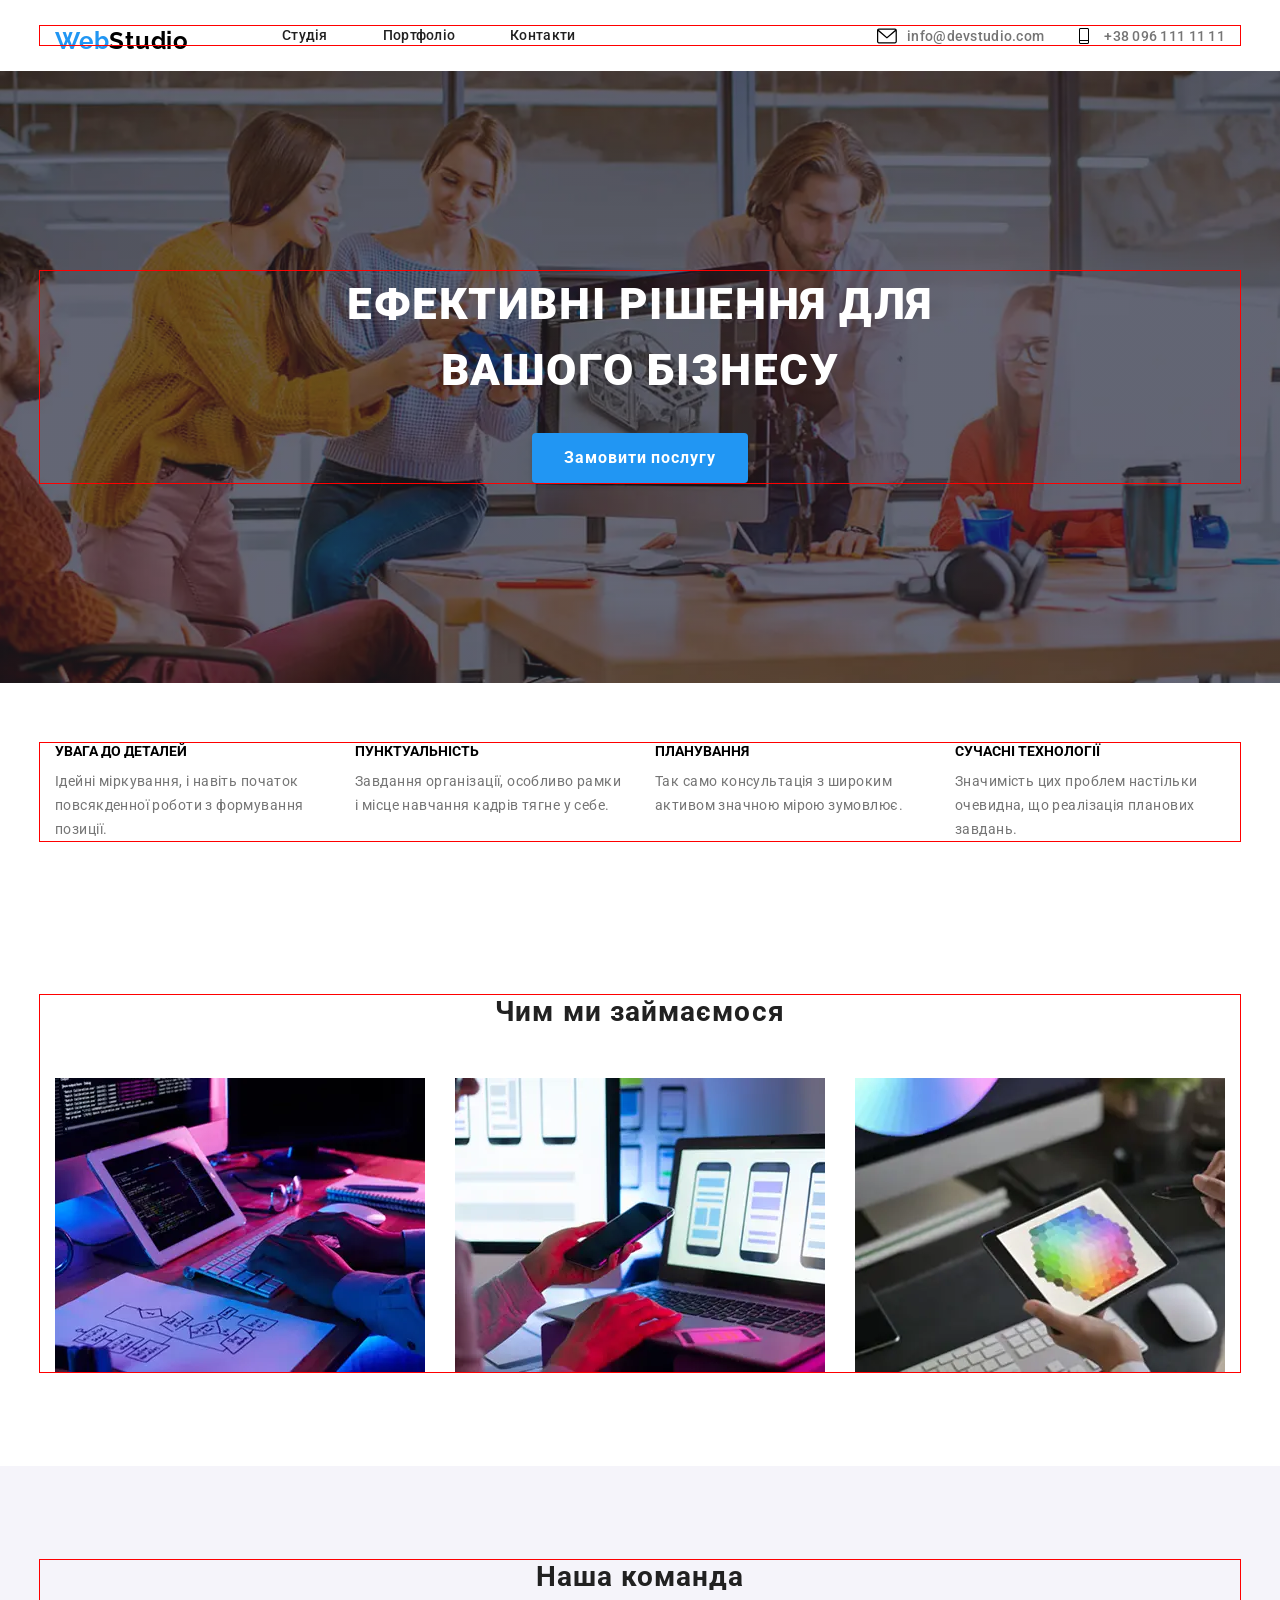
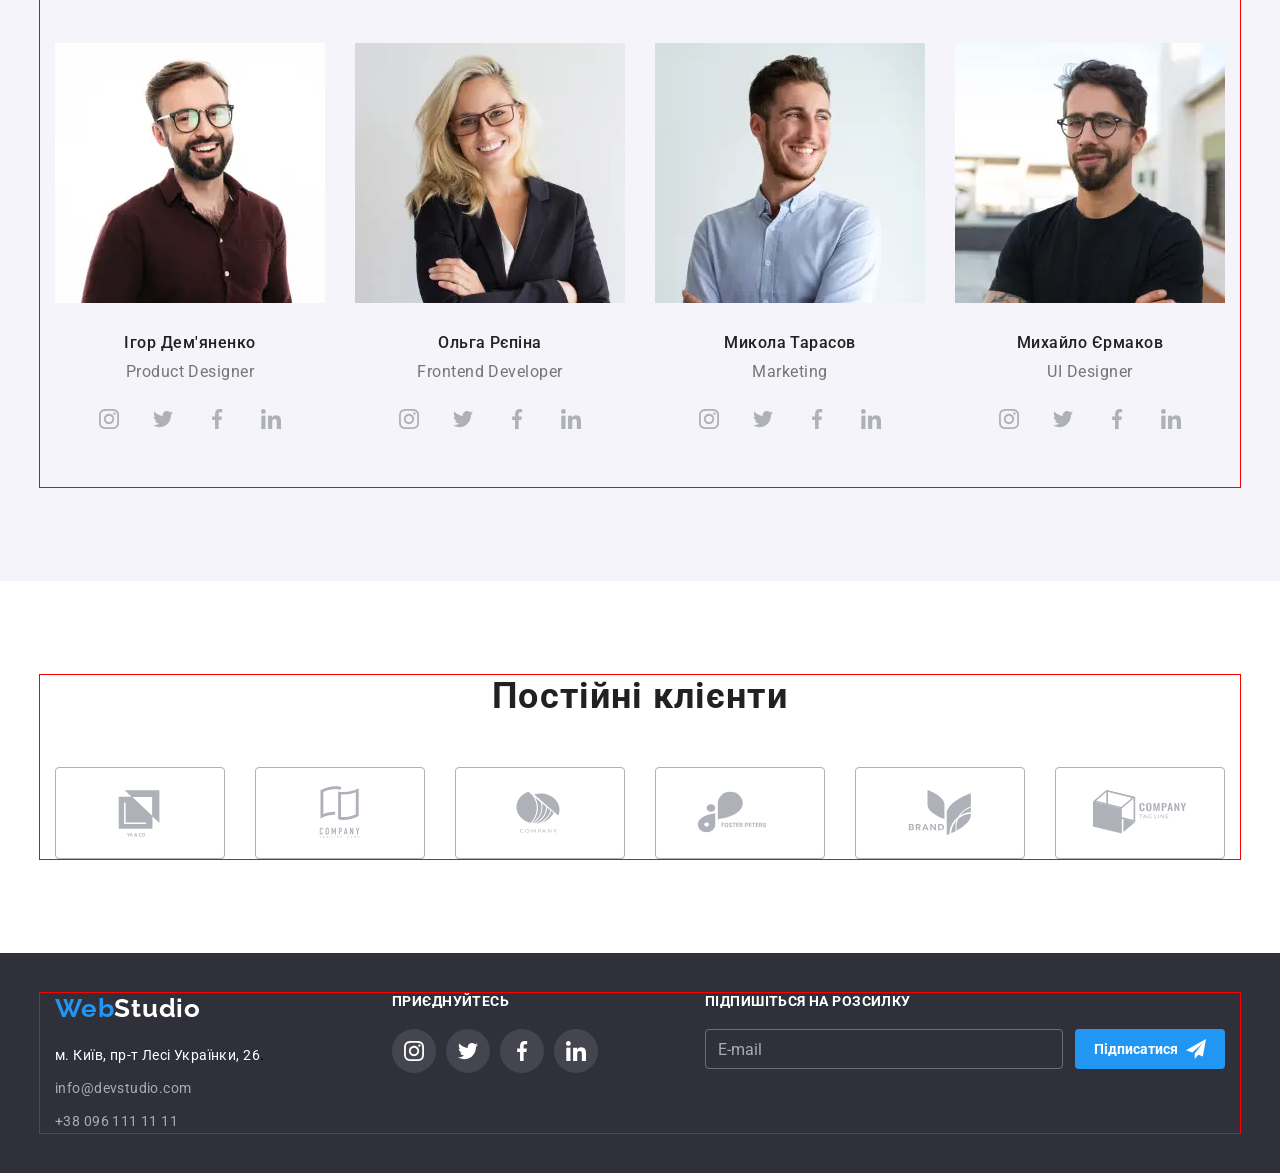
==== commit f0ffac78: "fix" ====
--- a/index.html
+++ b/index.html
@@ -1,15 +1,33 @@
 <!doctype html>
-<html lang="en">
+<html lang="uk">
   <head>
     <meta charset="UTF-8" />
     <meta name="viewport" content="width=device-width, initial-scale=1.0" />
-    <title>WebStudio</title>
+  <meta
+  name="description"
+  content="WebStudio — професійна розробка сайтів, сучасний вебдизайн та ефективні цифрові рішення для вашого бізнесу."
+/>
+
+<meta name="robots" content="index, follow" />
+
+<meta name="theme-color" content="#ffffff" />
+
+<title>WebStudio — Розробка сайтів та вебдизайн</title>
+
     <link rel="preconnect" href="https://fonts.googleapis.com" />
-    <link rel="preconnect" href="https://fonts.gstatic.com" crossorigin />
-    <link
-      href="https://fonts.googleapis.com/css2?family=Raleway:ital,wght@0,100..900;1,100..900&family=Roboto:ital,wght@0,100..900;1,100..900&display=swap"
-      rel="stylesheet"
-    />
+
+<link
+  rel="preconnect"
+  href="https://fonts.gstatic.com"
+  crossorigin
+/>
+
+<link
+  href="https://fonts.googleapis.com/css2?family=Raleway:wght@400;500;600;700&family=Roboto:wght@400;500;700&display=swap"
+  rel="stylesheet"
+/>
+
+
     <link
       rel="stylesheet"
       href="https://cdnjs.cloudflare.com/ajax/libs/modern-normalize/3.0.1/modern-normalize.min.css"
@@ -18,15 +36,16 @@
       referrerpolicy="no-referrer"
     />
    <link rel="stylesheet" href="./style/main.min.css">
-    <link rel="stylesheet" href="./pages/about.html" />
   </head>
   <body>
     <header class="header">
       <div class="container header__wrap">
         <a class="header__logo" href="#">Web<span class="header__span">Studio</span></a>
 
-        <button class="open" type="button">
-     <svg class="img__menu__button">
+        <button class="open" type="button"  aria-label="Відкрити меню"
+  aria-expanded="false"
+  aria-controls="mobile-menu">
+     <svg class="img__menu__button" aria-hidden="true">
       <use href="./pages/image/symbol-defs.svg#menu"></use>
      </svg>
         </button>
@@ -70,7 +89,7 @@
 
         <div class="backdrop is__hidden">
   <div class="modal">
-    <button class="close__menu" type="button">X</button>
+    <button class="close__menu" type="button"  aria-label="Закрити меню">X</button>
 
               <ul class="mobile__menu__list">
                 <li class="mobile__menu__items">
@@ -183,6 +202,10 @@
                 src="./pages/image/worker.png"
                 class="work__image"
                 alt="image"
+                    width="370"
+                    height="294"
+                    loading="lazy"
+                    decoding="async"
               />
               </picture>
             </li>
@@ -193,6 +216,10 @@
                 src="./pages/image/phone.png"
                 class="work__image"
                 alt="image"
+                width="370"
+                    height="294"
+                    loading="lazy"
+                    decoding="async"
               />
               </picture>
             </li>
@@ -202,7 +229,11 @@
               <img
                 src="./pages/image/tablet.png"
                 class="work__image"
-                alt="imggg"
+                alt="image"
+                 width="370"
+                    height="294"
+                    loading="lazy"
+                    decoding="async"
               />
               </picture>
             </li>
@@ -241,6 +272,11 @@
                     src="./pages/image/man.jpg"
                     alt="mann"
                     class="team__image"
+                    width="270"
+                    height="260"
+                    loading="lazy"
+                    decoding="async"
+ 
                   />
                 </picture>
                 <div class="team__div">
@@ -316,6 +352,10 @@
                     src="./pages/image/repina.jpg"
                     class="team__image"
                     alt="woman"
+                    width="270"
+                    height="260"
+                    loading="lazy"
+                    decoding="async"
                   />
                 </picture>
                 <div class="team__div">
@@ -391,6 +431,10 @@
                     src="./pages/image/tarasov.jpg"
                     class="team__image"
                     alt="mantwo"
+                    width="270"
+                    height="260"
+                    loading="lazy"
+                    decoding="async"
                   />
                 </picture>
                 <div class="team__div">
@@ -448,6 +492,10 @@
                   src="./pages/image/ermakov.jpg"
                   class="team__image"
                   alt="manthree"
+                  width="270"
+                    height="260"
+                    loading="lazy"
+                    decoding="async"
                 />
                 </picture>
                 <div class="team__div">
@@ -627,6 +675,6 @@
       </div>
     </footer>
 
-    <script src="./css/mobile-menu.js"></script>
+<script src="./css/mobile-menu.js" defer></script>
   </body>
 </html>
--- a/style/main.min.css
+++ b/style/main.min.css
@@ -1 +1 @@
-ul{list-style:none;margin:0;padding:0}a{text-decoration:none}h1{margin:0}h1,h2,h3,h4,p{margin:0}h2{margin:0}p{margin:0}img{display:block;width:100%;max-width:100%;height:auto}address{font-style:normal}button{cursor:pointer}:root{--header-color: #2196f3;--mainul-color: #212121;--mainulfon-color: #f5f4fa;--mainli-color: #757575;--footer-color: #ffffff;--logo-color: #000;--footer-text-color: rgba(255, 255, 255, 0.6);--background-footer-color: #2f303a;--line-color: #eeeeee}.container{max-width:1200px;padding:0 15px;margin:0 auto;box-sizing:border-box;outline:1px solid red}@media(min-width: 480px){.container{width:480px}}@media(min-width: 767px){.container{width:767px}}@media(min-width: 1200px){.container{width:1200px}}body{font-family:"Roboto",sans-serif;margin:0}.header{display:flex;padding-top:25px;padding-bottom:25px}.header__span{color:#000}.header__list{display:flex;flex-wrap:wrap;gap:55px}.header__items{color:var(--logo-color);font-size:14px;font-weight:500;line-height:normal;letter-spacing:.28px}.header__detales{color:var(--mainul-color);font-size:14px;font-style:normal;font-weight:500;line-height:1.14;letter-spacing:.28px;position:relative;padding-bottom:11px;gap:20px}.header__contacts{display:flex;flex-direction:row;gap:30px}@media(min-width: 768px){.header__contacts{display:flex;flex-direction:column;gap:10px;margin-left:auto}}@media(min-width: 1200px){.header__contacts{flex-direction:row;gap:30px}}.header__logo{color:var(--header-color);font-family:Raleway;font-size:26px;font-style:normal;font-weight:700;line-height:normal;letter-spacing:.78px}@media(min-width: 480px){.header__logo{width:134px;height:28px}}@media(min-width: 768px){.header__logo{width:135px;height:19px;color:var(--header-color);font-family:Raleway;font-size:24px;font-style:normal;font-weight:700;line-height:normal;letter-spacing:.78px}}.header__navigation{display:none}@media(min-width: 768px){.header__navigation{display:block;margin-left:92px}}@media(min-width: 1200px){.header__navigation{display:flex;align-items:center;margin-left:92px}}.header__icons{width:10px;height:16px}@media(min-width: 1200px){.header__icons{width:20px}}.hero{background-color:#fff;padding-top:94px;padding-bottom:94px}.main .work-list{display:flex;flex-direction:row;gap:30px}.main .work-item{flex:1}.main__text{color:var(--mainli-color);margin-top:10px;font-size:14px;font-style:normal;font-weight:400;line-height:24px;letter-spacing:.42px}.main__title{animation-name:title;animation-duration:2000ms}.main__image{display:block;width:100%;height:auto}.main__list{flex-direction:column;display:flex;gap:30px}.main__item{margin-left:0;flex:1;height:auto}.main__title{color:#fff;text-align:center;font-family:Roboto;font-size:26px;font-style:normal;font-weight:900;line-height:1.5;letter-spacing:1.56px;text-transform:uppercase;margin-bottom:30px}@media(min-width: 1200px){.main__title{font-size:44px}}.main__button{color:var(--footer-color);background-color:var(--header-color);text-align:center;font-size:16px;font-style:normal;font-weight:700;line-height:1.8;letter-spacing:.96px;border-radius:4px;box-shadow:0 4px 4px 0 rgba(0,0,0,.15);border:none;display:block;padding:10px 24px;width:216px;height:50px;margin:0 auto}@media(min-width: 768px){.main__button{width:216px;padding:10px 10px}}.main__section{text-align:center;padding-top:118px;padding-bottom:118px;background-position:center;background-size:cover;background-repeat:no-repeat;background-image:linear-gradient(rgba(47, 48, 58, 0.4), rgba(47, 48, 58, 0.4)),url(../mobile-img/heroimg-mobile@1x.webp)}@media(min-device-pixel-ratio: 2),(min-resolution: 192dpi),(min-resolution: 2dppx){.main__section{background-image:linear-gradient(rgba(47, 48, 58, 0.4), rgba(47, 48, 58, 0.4)),url(../mobile-img/heroimg-mobile@2x.webp)}}@media(min-width: 768px){.main__section{background-image:linear-gradient(rgba(47, 48, 58, 0.4), rgba(47, 48, 58, 0.4)),url(../../tablet-img/heroimg-tablet@1x.webp)}}@media(min-width: 768px)and (min-device-pixel-ratio: 2),(min-width: 768px)and (min-resolution: 192dpi),(min-width: 768px)and (min-resolution: 2dppx){.main__section{background-image:linear-gradient(rgba(47, 48, 58, 0.4), rgba(47, 48, 58, 0.4)),url(../tablet-img/heroimg-tablet@2x.webp)}}@media(min-width: 1200px){.main__section{padding-top:200px;padding-bottom:200px;background-image:linear-gradient(rgba(47, 48, 58, 0.4), rgba(47, 48, 58, 0.4)),url(../desktop-img/heroimg-destop@1x.webp)}}@media(min-width: 1200px)and (min-device-pixel-ratio: 2),(min-width: 1200px)and (min-resolution: 192dpi),(min-width: 1200px)and (min-resolution: 2dppx){.main__section{background-image:linear-gradient(rgba(47, 48, 58, 0.4), rgba(47, 48, 58, 0.4)),url(../desktop-img/heroimg-destop@2x.webp)}}.adventages{padding:60px 0}.adventages .title{display:block;width:100%;text-align:left}.adventages__text{color:var(--mainli-color);margin-top:10px;font-size:14px;font-style:normal;font-weight:400;line-height:24px;letter-spacing:.42px}.adventages__titles{color:var(--mainli-color);font-size:14px;font-weight:500;line-height:normal;letter-spacing:.28px}.adventages__titles:hover{color:var(--header-color)}.adventages .header__contacts .adventages__list{color:#757575}.adventages .header__contacts .adventages__list:hover{color:#2196f3}.adventages .title{display:flex;justify-content:center;align-items:center;font-size:14px}@media(min-width: 1200px){.adventages .title{display:block;width:100%;font-size:14px}}.adventages__list{position:relative}.adventages__list::after{content:"";position:absolute;left:0;bottom:-28px;width:0;height:4px;border-radius:2px;background-color:var(--header-color);transition:width 250ms ease}.adventages__list:hover::after{width:100%}.adventages__list{color:var(--mainli-color);font-family:Roboto;font-size:14px;font-style:normal;font-weight:500;line-height:normal;letter-spacing:.28px;display:flex;align-items:center;gap:10px}.adventages__listes{gap:30px;display:grid;grid-template-columns:1fr}@media(min-width: 768px){.adventages__listes{gap:30px;display:grid;grid-template-columns:repeat(2, 1fr)}}@media(min-width: 1200px){.adventages__listes{gap:30px;grid-template-columns:repeat(4, 1fr)}}@media(min-width: 480px){.adventages .container{width:480px}}@media(min-width: 768px){.adventages .container{width:768px}}@media(min-width: 1200px){.adventages .container{width:1200px}}.work{padding-top:60px;padding-bottom:60px}.work__item{flex:1;min-width:0;margin-left:0}.work__image{display:block;width:100%;height:auto}.work__title{display:none;color:var(--mainul-color);font-size:28px;font-weight:700;line-height:normal;letter-spacing:1.08px;text-align:center;margin-bottom:50px}@media(min-width: 1200px){.work__title{display:block}}.work__list{display:none;margin:0;padding:0;list-style:none}@media(min-width: 1200px){.work__list{display:flex;flex-direction:row;flex-wrap:nowrap;gap:30px}}@media(min-width: 480px){.work .container{width:100%;max-width:480px}}@media(min-width: 768px){.work .container{width:100%;max-width:768px}}@media(min-width: 1200px){.work{display:block;padding-top:94px;padding-bottom:94px}.work .container{width:100%;max-width:1200px}}.team{padding-top:60px;padding-bottom:60px;background-color:var(--mainulfon-color)}.team__person{color:#212121;text-align:center;font-family:Roboto;font-size:16px;font-style:normal;font-weight:500;line-height:normal;letter-spacing:.48px;justify-content:center;margin-top:30px}.team__caption{color:#757575;text-align:center;font-family:Roboto;font-size:16px;font-style:normal;font-weight:400;line-height:normal;letter-spacing:.48px;margin-top:10px}.team__items{display:flex;justify-content:center;align-items:center;gap:10px;padding:0;list-style:none}.team__elem{display:flex;justify-content:center;align-items:center}.team__link{display:flex;justify-content:center;align-items:center;width:44px;height:44px;border-radius:50%;margin-bottom:46px;color:#afb1b8;transition:background-color 250ms ease,color 250ms ease}.team__link:hover,.team__link:focus{background-color:#2196f3;color:#fff}.team__icon{display:block;width:20px;height:20px;fill:currentColor}.team__title{color:var(--mainul-color);font-size:28px;font-weight:700;line-height:normal;letter-spacing:1.08px;text-align:center;margin-bottom:30px}@media(min-width: 768px){.team__title{margin-bottom:30px}}@media(min-width: 1200px){.team__title{margin-bottom:50px}}.team__list{display:grid;grid-template-columns:1fr;gap:30px;width:100%;margin:0;padding:0;list-style:none}@media(min-width: 768px){.team__list{grid-template-columns:repeat(2, minmax(0, 1fr))}}@media(min-width: 1200px){.team__list{grid-template-columns:repeat(4, minmax(0, 1fr))}}@media(min-width: 480px){.team .container{width:480px}}@media(min-width: 768px){.team{padding-top:60px;padding-bottom:60px}.team .container{width:768px}}@media(min-width: 1200px){.team{padding-top:94px;padding-bottom:94px}.team .container{width:1200px}}.clients{padding-top:94px;padding-bottom:94px}.clients__title{margin:0 0 50px;color:#212121;text-align:center;font-family:Roboto,sans-serif;font-size:36px;font-weight:700;line-height:normal;letter-spacing:1.08px}.client__list{display:grid;grid-template-columns:repeat(2fr, 3)}@media(min-width: 768px){.client__list{display:grid;grid-template-columns:repeat(2fr, 3)}}@media(min-width: 1200px){.client__list{display:flex;flex-direction:row;justify-content:space-between;gap:30px;margin:0;padding:0;list-style:none}}.client__item{flex:1;min-width:0}.client__link{width:100%;height:92px;border:1px solid #afb1b8;border-radius:4px;display:flex;justify-content:center;align-items:center;transition:border-color .3s}.client__link:hover{border-color:#2196f3}.client__link:hover .client__icon{fill:#2196f3}.client__icon{width:106px;height:60px;fill:#afb1b8;transition:fill .3s}@media(min-width: 480px){.client__list{display:grid;grid-template-columns:repeat(2, 1fr);gap:30px}}@media(min-width: 768px){.client__list{grid-template-columns:repeat(3, 1fr)}}@media(min-width: 1200px){.client__list{grid-template-columns:repeat(6, 1fr)}}.container{width:100%;max-width:1200px;margin:0 auto;padding:0 15px;box-sizing:border-box}.footer{width:100%;padding:40px 0;background-color:var(--background-footer-color)}.footer .team__link{background-color:hsla(0,0%,100%,.1);color:#fff;transition:background-color 250ms ease}.footer .team__link:hover,.footer .team__link:focus{background-color:var(--header-color);color:#fff}.footer .team__link__icon{width:20px;height:20px;fill:currentColor}.footer__logo{color:var(--header-color);font-family:Raleway;font-size:26px;font-style:normal;font-weight:700;line-height:normal;letter-spacing:.78px;margin-bottom:20px}.footer__span{color:var(--footer-color)}.footer .container{display:flex;flex-direction:column;align-items:center;gap:30px}.footer .column{display:flex;flex-direction:column;align-items:center;flex:0 0 auto;min-width:0;text-align:center}.footer__apps{display:flex;flex-direction:column;align-items:center;flex:0 0 auto;min-width:0}.footer__webfooter{display:block;width:135px;height:19px}.footer__info{margin-top:20px}.footer__list{margin:0;padding:0;list-style:none}.footer__items{margin-bottom:9px}.footer__items:last-child{margin-bottom:0}.footer__link,.footer__mail,.footer__number{font-family:Roboto,sans-serif;font-size:14px;font-weight:400;line-height:24px;letter-spacing:.42px;text-decoration:none}.footer__link:hover,.footer__mail:hover,.footer__number:hover{color:var(--header-color)}.footer__link{color:var(--footer-color)}.footer__group{text-align:center;color:#fff;font-family:Roboto;font-size:14px;font-style:normal;font-weight:700;line-height:normal;letter-spacing:.42px;text-transform:uppercase;margin-bottom:20px}@media(min-width: 768px){.footer__group{text-align:center;width:100%}}@media(min-width: 1200px){.footer__group{text-align:left}}.footer__mail,.footer__number{color:var(--footer-text-color)}.footer .join__group,.footer__subs{margin:0 0 20px;color:#fff;font-family:Roboto,sans-serif;font-size:14px;font-weight:700;letter-spacing:.42px;text-transform:uppercase}.footer__subscribe{width:100%;min-width:0;text-align:center}@media(min-width: 768px){.footer__subscribe{width:100%;flex:0 0 100%;text-align:center}}@media(min-width: 1200px){.footer__subscribe{flex:0 0 520px;width:520px;min-width:0;text-align:left}}.footer__btn{display:flex;flex-direction:column;align-items:center;gap:12px;width:100%;min-width:0}@media(min-width: 1200px){.footer__btn{display:flex;flex-direction:row;align-items:center;gap:12px;width:100%}}@media(min-width: 768px){.footer__btn{flex-direction:column;align-items:center}}.footer__inp{width:100%;min-width:0;height:40px;padding:0 12px;box-sizing:border-box;color:#fff;font-family:Roboto,sans-serif;font-size:16px;background:rgba(0,0,0,0);border:1px solid hsla(0,0%,100%,.3);border-radius:4px}.footer__inp::-moz-placeholder{color:hsla(0,0%,100%,.6);font-size:16px}.footer__inp::placeholder{color:hsla(0,0%,100%,.6);font-size:16px}@media(min-width: 768px){.footer__inp{width:100%;margin-bottom:20px}}.footer__button{display:flex;align-items:center;justify-content:center;gap:8px;width:170px;max-width:100%;min-height:40px;padding:0 10px;box-sizing:border-box;flex-shrink:0;margin:0;color:#fff;background-color:var(--header-color);border:none;border-radius:4px;font-family:Roboto,sans-serif;font-size:14px;font-weight:700;cursor:pointer}@media(min-width: 1200px){.footer__button{flex:0 0 150px;width:150px;margin-bottom:20px}}.footer__icon{width:20px;height:20px;fill:#fff;flex-shrink:0}@media(min-width: 768px){.footer .container{max-width:768px;flex-direction:row;flex-wrap:wrap;justify-content:center;align-items:flex-start;gap:30px}.footer .column,.footer .join__apps{width:auto;flex:0 0 calc(50% - 15px);text-align:center;align-items:center}}@media(min-width: 1200px){.footer .container{width:100%;max-width:1200px;margin:0 auto;padding:0 15px;box-sizing:border-box;display:flex;flex-direction:row;flex-wrap:nowrap;align-items:flex-start;justify-content:space-between;gap:20px}.footer .column{display:flex;flex:0 0 230px;flex-direction:column;align-items:flex-start;text-align:left}.footer .join__apps{display:flex;flex:0 0 180px;flex-direction:column;align-items:flex-start;margin:0}.footer__btn{flex-direction:row;align-items:center;width:520px;gap:12px}.foot__btn{display:flex;align-items:center;gap:12px}.footer__button{display:flex;align-items:center;justify-content:center;white-space:nowrap}}.header{display:block;padding-top:25px;padding-bottom:25px}.header__detale{color:#000}.header .open{display:block}.header__menu__button{display:block}.header__detales{color:var(--mainul-color);font-size:14px;font-style:normal;font-weight:500;line-height:1.14;letter-spacing:.28px;position:relative;padding-bottom:11px}.header__wrap{display:flex;align-items:center;flex-wrap:nowrap;justify-content:space-between}@media(min-width: 1200px){.header__wrap{display:flex;align-items:center;justify-content:space-between}}@media(min-width: 1200px){.header__menu__button{display:none}}@media(min-width: 768px){.header__menu__button{display:none}}@media(min-width: 1200px){.header .open{display:none}}@media(min-width: 768px){.header .open{display:none}}.header .mobile__menu__list,.header .mobile__items,.header .mobile__apps__list,.header .close__menu{display:none}.header .open{display:block;margin-left:auto;padding:0;border:none;background:rgba(0,0,0,0)}@media(min-width: 768px){.header .open{display:none}}.header .img__menu__button{display:block;width:40px;height:40px}.header .backdrop{position:fixed;inset:0;z-index:1000}.header .backdrop.is__hidden{display:none !important}.header .modal{position:fixed;top:0;right:0;width:100%;height:100%;background-color:#fff;z-index:1000;padding:48px 40px;display:flex;flex-direction:column}.header .close__menu{display:block;align-self:flex-end;border:none;background:rgba(0,0,0,0);font-size:30px;cursor:pointer}.header .mobile__menu__list{display:flex;flex-direction:column;gap:32px;margin-top:30px;padding:0;list-style:none}.header .mobile__menu__items a{font-size:40px;font-weight:500;color:#212121;text-decoration:none}.header .mobile__items{display:flex;flex-direction:column;gap:32px;margin-top:auto;padding:0;list-style:none}.header .mobile__distances{font-size:34px;color:#2196f3;text-decoration:none}.header .mobile__distance{font-size:24px;color:#757575;text-decoration:none}.header .mobile__apps__list{display:flex;flex-wrap:wrap;gap:10px;margin-top:64px;padding:0;list-style:none}.header .mobile__apps__items:not(:last-child){border-right:1px solid rgba(33,33,33,.2);padding-right:10px}.header .mobile__apps__touch{color:#2196f3;text-decoration:none;font-size:18px}@media(min-width: 768px){.header .modal{display:none}}.header .is__hidden{display:block}@media(min-width: 768px){.header .is__hidden{display:none}}@media(min-width: 1200px){.header .is__hidden{display:none}}.header__contacts{display:none;flex-direction:row;gap:30px}@media(min-width: 768px){.header__contacts{display:flex;flex-direction:column;gap:10px;margin-left:auto}}@media(min-width: 1200px){.header__contacts{flex-direction:row;gap:30px}}.header .logo{width:134px;height:28px}@media(min-width: 768px){.header .logo{margin-right:87px}}@media(min-width: 480px){.header{padding-top:16px;padding-bottom:16px}.header .container{width:480px}}@media(min-width: 768px){.header{padding-top:26px;padding-bottom:26px;display:flex}.header .container{width:768px}.header__items{color:var(--logo-color);font-size:14px;font-weight:500;line-height:normal;letter-spacing:.28px}}@media(min-width: 1200px){.header .container{width:1200px}}@media(min-width: 1200px){.main__info{display:grid;grid-template-columns:repeat(3, minmax(0, 1fr));gap:30px;padding:0;margin:0;list-style:none}.main__itemsf{width:100%;min-width:0}.main__infoimage{display:block;width:100%;height:auto}}.main__navigation{display:none;padding-top:21px;padding-bottom:21px}@media(min-width: 768px){.main__navigation{display:block;margin-left:92px}}@media(min-width: 1200px){.main__navigation{display:flex;align-items:center;margin-left:92px}}.main__itemsf{position:relative;overflow:hidden}.main__itemsf:hover .peshka{opacity:1}.main__itemsf:hover .main__infoimage{filter:brightness(0.5) sepia(1) saturate(5) hue-rotate(170deg)}.main__infoimage{transition:filter .3s ease}.main:hover__infoimage{opacity:.5}.main .peshka{opacity:0;transition:opacity .3s ease;position:absolute;top:50%;left:0;width:100%;transform:translateY(-50%);color:#fff;font-family:Roboto;font-size:18px;font-weight:400;line-height:28px;letter-spacing:.54px;padding:20px;box-sizing:border-box}.main__caption{margin-top:20px}.main__info{display:grid;grid-template-columns:100%;gap:30px;justify-content:center}@media(min-width: 480px){.main__info{grid-template-columns:450px}}@media(min-width: 768px){.main__info{grid-template-columns:repeat(2, 1fr)}}@media(min-width: 1200px){.main__info{grid-template-columns:repeat(3, 1fr)}}.main__navigation{display:flex;justify-content:center}.main__part{background-color:var(--header-color);color:#000;box-shadow:0px 4px 0px 0px rgba(175,177,184,.3843137255);padding-top:6px;padding-bottom:6px;padding-left:26px;padding-right:26px;border-radius:4px;font-size:16px;font-style:normal;font-weight:500;line-height:26px;letter-spacing:.48px;text-decoration:none;width:125px;height:38px}.main__itemss{color:#000}.main__part{color:#000}.main__part:hover{color:var(--footer-color);transition:.3s}.main__list{display:flex;flex-direction:row;flex-wrap:wrap;gap:8px;padding:0;margin:0;list-style:none}@media(min-width: 768px){.main__list{flex-wrap:nowrap}}@media(min-width: 1200px){.main__list{justify-content:center}}.footer__icon{width:20px;height:20px;fill:#fff;flex-shrink:0}/*# sourceMappingURL=main.min.css.map */+ul{list-style:none;margin:0;padding:0}a{text-decoration:none}h1{margin:0}h1,h2,h3,h4,p{margin:0}h2{margin:0}p{margin:0}img{display:block;width:100%;max-width:100%;height:auto}address{font-style:normal}button{cursor:pointer}:root{--header-color: #2196f3;--mainul-color: #212121;--mainulfon-color: #f5f4fa;--mainli-color: #757575;--footer-color: #ffffff;--logo-color: #000;--footer-text-color: rgba(255, 255, 255, 0.6);--background-footer-color: #2f303a;--line-color: #eeeeee}.container{max-width:1200px;padding:0 15px;margin:0 auto;box-sizing:border-box;outline:1px solid red}@media(min-width: 480px){.container{width:480px}}@media(min-width: 767px){.container{width:767px}}@media(min-width: 1200px){.container{width:1200px}}body{font-family:"Roboto",sans-serif;margin:0}.header{display:flex;padding-top:25px;padding-bottom:25px}.header__span{color:#000}.header__detales{position:relative;text-decoration:none}.header__detales::after{content:"";position:absolute;left:0;bottom:-17px;width:100%;height:3px;background-color:var(--header-color);transform:scaleX(0);transition:transform 250ms ease}.header__detales:hover::after{transform:scaleX(1)}.header__detales{color:var(--header-color);transition:.2s}.header__detales:hover{color:var(--header-color)}.header .adventages__list{transition:.2s}.header .adventages__list:hover{color:var(--header-color)}.header__list{display:flex;flex-wrap:wrap;gap:55px}.header__items{color:var(--logo-color);font-size:14px;font-weight:500;line-height:normal;letter-spacing:.28px}.header__detales{color:var(--mainul-color);font-size:14px;font-style:normal;font-weight:500;line-height:1.14;letter-spacing:.28px;position:relative;padding-bottom:11px;gap:20px}.header__contacts{display:flex;flex-direction:row;gap:30px}@media(min-width: 768px){.header__contacts{display:flex;flex-direction:column;gap:10px;margin-left:auto}}@media(min-width: 1200px){.header__contacts{flex-direction:row;gap:30px}}.header__logo{color:var(--header-color);font-family:Raleway;font-size:26px;font-style:normal;font-weight:700;line-height:normal;letter-spacing:.78px}@media(min-width: 480px){.header__logo{width:134px;height:28px}}@media(min-width: 768px){.header__logo{width:135px;height:19px;color:var(--header-color);font-family:Raleway;font-size:24px;font-style:normal;font-weight:700;line-height:normal;letter-spacing:.78px}}.header__navigation{display:none}@media(min-width: 768px){.header__navigation{display:block;margin-left:92px}}@media(min-width: 1200px){.header__navigation{display:flex;align-items:center;margin-left:92px}}.header__icons{width:10px;height:16px}@media(min-width: 1200px){.header__icons{width:20px}}.hero{background-color:#fff;padding-top:94px;padding-bottom:94px}.main .work-list{display:flex;flex-direction:row;gap:30px}.main .work-item{flex:1}.main__text{color:var(--mainli-color);margin-top:10px;font-size:14px;font-style:normal;font-weight:400;line-height:24px;letter-spacing:.42px}.main__title{animation-name:title;animation-duration:2000ms}.main__image{display:block;width:100%;height:auto}.main__list{flex-direction:column;display:flex;gap:30px}.main__item{margin-left:0;flex:1;height:auto}.main__title{color:#fff;text-align:center;font-family:Roboto;font-size:26px;font-style:normal;font-weight:900;line-height:1.5;letter-spacing:1.56px;text-transform:uppercase;margin-bottom:30px}@media(min-width: 1200px){.main__title{font-size:44px}}.main__button{color:var(--footer-color);background-color:var(--header-color);text-align:center;font-size:16px;font-style:normal;font-weight:700;line-height:1.8;letter-spacing:.96px;border-radius:4px;box-shadow:0 4px 4px 0 rgba(0,0,0,.15);border:none;display:block;padding:10px 24px;width:216px;height:50px;margin:0 auto}@media(min-width: 768px){.main__button{width:216px;padding:10px 10px}}.main__section{text-align:center;padding-top:118px;padding-bottom:118px;background-position:center;background-size:cover;background-repeat:no-repeat;background-image:linear-gradient(rgba(47, 48, 58, 0.4), rgba(47, 48, 58, 0.4)),url(../mobile-img/heroimg-mobile@1x.webp)}@media(min-device-pixel-ratio: 2),(min-resolution: 192dpi),(min-resolution: 2dppx){.main__section{background-image:linear-gradient(rgba(47, 48, 58, 0.4), rgba(47, 48, 58, 0.4)),url(../mobile-img/heroimg-mobile@2x.webp)}}@media(min-width: 768px){.main__section{background-image:linear-gradient(rgba(47, 48, 58, 0.4), rgba(47, 48, 58, 0.4)),url(../../tablet-img/heroimg-tablet@1x.webp)}}@media(min-width: 768px)and (min-device-pixel-ratio: 2),(min-width: 768px)and (min-resolution: 192dpi),(min-width: 768px)and (min-resolution: 2dppx){.main__section{background-image:linear-gradient(rgba(47, 48, 58, 0.4), rgba(47, 48, 58, 0.4)),url(../tablet-img/heroimg-tablet@2x.webp)}}@media(min-width: 1200px){.main__section{padding-top:200px;padding-bottom:200px;background-image:linear-gradient(rgba(47, 48, 58, 0.4), rgba(47, 48, 58, 0.4)),url(../desktop-img/heroimg-destop@1x.webp)}}@media(min-width: 1200px)and (min-device-pixel-ratio: 2),(min-width: 1200px)and (min-resolution: 192dpi),(min-width: 1200px)and (min-resolution: 2dppx){.main__section{background-image:linear-gradient(rgba(47, 48, 58, 0.4), rgba(47, 48, 58, 0.4)),url(../desktop-img/heroimg-destop@2x.webp)}}.adventages{padding:60px 0}.adventages .title{display:block;width:100%;text-align:left}.adventages__text{color:var(--mainli-color);margin-top:10px;font-size:14px;font-style:normal;font-weight:400;line-height:24px;letter-spacing:.42px}.adventages__titles{color:var(--mainli-color);font-size:14px;font-weight:500;line-height:normal;letter-spacing:.28px}.adventages__titles:hover{color:var(--header-color)}.adventages .header__contacts .adventages__list{color:#757575}.adventages .header__contacts .adventages__list:hover{color:#2196f3}.adventages .title{display:flex;justify-content:center;align-items:center;font-size:14px}@media(min-width: 1200px){.adventages .title{display:block;width:100%;font-size:14px}}.adventages__list{position:relative}.adventages__list::after{content:"";position:absolute;left:0;bottom:-28px;width:0;height:4px;border-radius:2px;background-color:var(--header-color);transition:width 250ms ease}.adventages__list:hover::after{width:100%}.adventages__list{color:var(--mainli-color);font-family:Roboto;font-size:14px;font-style:normal;font-weight:500;line-height:normal;letter-spacing:.28px;display:flex;align-items:center;gap:10px}.adventages__listes{gap:30px;display:grid;grid-template-columns:1fr}@media(min-width: 768px){.adventages__listes{gap:30px;display:grid;grid-template-columns:repeat(2, 1fr)}}@media(min-width: 1200px){.adventages__listes{gap:30px;grid-template-columns:repeat(4, 1fr)}}@media(min-width: 480px){.adventages .container{width:480px}}@media(min-width: 768px){.adventages .container{width:768px}}@media(min-width: 1200px){.adventages .container{width:1200px}}.work{padding-top:60px;padding-bottom:60px}.work__item{flex:1;min-width:0;margin-left:0}.work__image{display:block;width:100%;height:auto}.work__title{display:none;color:var(--mainul-color);font-size:28px;font-weight:700;line-height:normal;letter-spacing:1.08px;text-align:center;margin-bottom:50px}@media(min-width: 1200px){.work__title{display:block}}.work__list{display:none;margin:0;padding:0;list-style:none}@media(min-width: 1200px){.work__list{display:flex;flex-direction:row;flex-wrap:nowrap;gap:30px}}@media(min-width: 480px){.work .container{width:100%;max-width:480px}}@media(min-width: 768px){.work .container{width:100%;max-width:768px}}@media(min-width: 1200px){.work{display:block;padding-top:94px;padding-bottom:94px}.work .container{width:100%;max-width:1200px}}.team{padding-top:60px;padding-bottom:60px;background-color:var(--mainulfon-color)}.team__person{color:#212121;text-align:center;font-family:Roboto;font-size:16px;font-style:normal;font-weight:500;line-height:normal;letter-spacing:.48px;justify-content:center;margin-top:30px}.team__caption{color:#757575;text-align:center;font-family:Roboto;font-size:16px;font-style:normal;font-weight:400;line-height:normal;letter-spacing:.48px;margin-top:10px;margin-bottom:16px}.team__items{display:flex;justify-content:center;align-items:center;gap:10px;padding:0;list-style:none}.team__elem{display:flex;justify-content:center;align-items:center}.team__link{display:flex;justify-content:center;align-items:center;width:44px;height:44px;border-radius:50%;margin-bottom:46px;color:#afb1b8;transition:background-color 250ms ease,color 250ms ease}.team__link:hover,.team__link:focus{background-color:#2196f3;color:#fff}.team__icon{display:block;width:20px;height:20px;fill:currentColor}.team__title{color:var(--mainul-color);font-size:28px;font-weight:700;line-height:normal;letter-spacing:1.08px;text-align:center;margin-bottom:30px}@media(min-width: 768px){.team__title{margin-bottom:30px}}@media(min-width: 1200px){.team__title{margin-bottom:50px}}.team__list{display:grid;grid-template-columns:1fr;gap:30px;width:100%;margin:0;padding:0;list-style:none}@media(min-width: 768px){.team__list{grid-template-columns:repeat(2, minmax(0, 1fr))}}@media(min-width: 1200px){.team__list{grid-template-columns:repeat(4, minmax(0, 1fr))}}@media(min-width: 480px){.team .container{width:480px}}@media(min-width: 768px){.team{padding-top:60px;padding-bottom:60px}.team .container{width:768px}}@media(min-width: 1200px){.team{padding-top:94px;padding-bottom:94px}.team .container{width:1200px}}.clients{padding-top:94px;padding-bottom:94px}.clients__title{margin:0 0 50px;color:#212121;text-align:center;font-family:Roboto,sans-serif;font-size:36px;font-weight:700;line-height:normal;letter-spacing:1.08px}.client__list{display:grid;grid-template-columns:repeat(2fr, 3)}@media(min-width: 768px){.client__list{display:grid;grid-template-columns:repeat(2fr, 3)}}@media(min-width: 1200px){.client__list{display:flex;flex-direction:row;justify-content:space-between;gap:30px;margin:0;padding:0;list-style:none}}.client__item{flex:1;min-width:0}.client__link{width:100%;height:92px;border:1px solid #afb1b8;border-radius:4px;display:flex;justify-content:center;align-items:center;transition:border-color .3s}.client__link:hover{border-color:#2196f3}.client__link:hover .client__icon{fill:#2196f3}.client__icon{width:106px;height:60px;fill:#afb1b8;transition:fill .3s}@media(min-width: 480px){.client__list{display:grid;grid-template-columns:repeat(2, 1fr);gap:30px}}@media(min-width: 768px){.client__list{grid-template-columns:repeat(3, 1fr)}}@media(min-width: 1200px){.client__list{grid-template-columns:repeat(6, 1fr)}}.container{width:100%;max-width:1200px;margin:0 auto;padding:0 15px;box-sizing:border-box}.footer{width:100%;padding:40px 0;background-color:var(--background-footer-color)}.footer .team__link{background-color:hsla(0,0%,100%,.1);color:#fff;transition:background-color 250ms ease}.footer .team__link:hover,.footer .team__link:focus{background-color:var(--header-color);color:#fff}.footer .team__link__icon{width:20px;height:20px;fill:currentColor}.footer__logo{color:var(--header-color);font-family:Raleway;font-size:26px;font-style:normal;font-weight:700;line-height:normal;letter-spacing:.78px;margin-bottom:20px}.footer__span{color:var(--footer-color)}.footer .container{display:flex;flex-direction:column;align-items:center;gap:30px}.footer .column{display:flex;flex-direction:column;align-items:center;flex:0 0 auto;min-width:0;text-align:center}.footer__apps{display:flex;flex-direction:column;align-items:center;flex:0 0 auto;min-width:0}.footer__webfooter{display:block;width:135px;height:19px}.footer__info{margin-top:20px}.footer__list{margin:0;padding:0;list-style:none}.footer__items{margin-bottom:9px}.footer__items:last-child{margin-bottom:0}.footer__link,.footer__mail,.footer__number{font-family:Roboto,sans-serif;font-size:14px;font-weight:400;line-height:24px;letter-spacing:.42px;text-decoration:none}.footer__link:hover,.footer__mail:hover,.footer__number:hover{color:var(--header-color)}.footer__link{color:var(--footer-color)}.footer__group{text-align:center;color:#fff;font-family:Roboto;font-size:14px;font-style:normal;font-weight:700;line-height:normal;letter-spacing:.42px;text-transform:uppercase;margin-bottom:20px}@media(min-width: 768px){.footer__group{text-align:center;width:100%}}@media(min-width: 1200px){.footer__group{text-align:left}}.footer__mail,.footer__number{color:var(--footer-text-color)}.footer .join__group,.footer__subs{margin:0 0 20px;color:#fff;font-family:Roboto,sans-serif;font-size:14px;font-weight:700;letter-spacing:.42px;text-transform:uppercase}.footer__subscribe{width:100%;min-width:0;text-align:center}@media(min-width: 768px){.footer__subscribe{width:100%;flex:0 0 100%;text-align:center}}@media(min-width: 1200px){.footer__subscribe{flex:0 0 520px;width:520px;min-width:0;text-align:left}}.footer__btn{display:flex;flex-direction:column;align-items:center;gap:12px;width:100%;min-width:0}@media(min-width: 1200px){.footer__btn{display:flex;flex-direction:row;align-items:center;gap:12px;width:100%}}@media(min-width: 768px){.footer__btn{flex-direction:column;align-items:center}}.footer__inp{width:100%;min-width:0;height:40px;padding:0 12px;box-sizing:border-box;color:#fff;font-family:Roboto,sans-serif;font-size:16px;background:rgba(0,0,0,0);border:1px solid hsla(0,0%,100%,.3);border-radius:4px}.footer__inp::-moz-placeholder{color:hsla(0,0%,100%,.6);font-size:16px}.footer__inp::placeholder{color:hsla(0,0%,100%,.6);font-size:16px}@media(min-width: 768px){.footer__inp{width:100%;margin-bottom:20px}}.footer__button{display:flex;align-items:center;justify-content:center;gap:8px;width:170px;max-width:100%;min-height:40px;padding:0 10px;box-sizing:border-box;flex-shrink:0;margin:0;color:#fff;background-color:var(--header-color);border:none;border-radius:4px;font-family:Roboto,sans-serif;font-size:14px;font-weight:700;cursor:pointer}@media(min-width: 1200px){.footer__button{flex:0 0 150px;width:150px;margin-bottom:20px}}.footer__icon{width:20px;height:20px;fill:#fff;flex-shrink:0}@media(min-width: 768px){.footer .container{max-width:768px;flex-direction:row;flex-wrap:wrap;justify-content:center;align-items:flex-start;gap:30px}.footer .column,.footer .join__apps{width:auto;flex:0 0 calc(50% - 15px);text-align:center;align-items:center}}@media(min-width: 1200px){.footer .container{width:100%;max-width:1200px;margin:0 auto;padding:0 15px;box-sizing:border-box;display:flex;flex-direction:row;flex-wrap:nowrap;align-items:flex-start;justify-content:space-between;gap:20px}.footer .column{display:flex;flex:0 0 230px;flex-direction:column;align-items:flex-start;text-align:left}.footer .join__apps{display:flex;flex:0 0 180px;flex-direction:column;align-items:flex-start;margin:0}.footer__btn{flex-direction:row;align-items:center;width:520px;gap:12px}.foot__btn{display:flex;align-items:center;gap:12px}.footer__button{display:flex;align-items:center;justify-content:center;white-space:nowrap}}.header{display:block;padding-top:25px;padding-bottom:25px}.header__detale{color:#000}.header .open{display:block}.header__menu__button{display:block}.header__detales{color:var(--mainul-color);font-size:14px;font-style:normal;font-weight:500;line-height:1.14;letter-spacing:.28px;position:relative;padding-bottom:11px}.header__wrap{display:flex;align-items:center;flex-wrap:nowrap;justify-content:space-between}@media(min-width: 1200px){.header__wrap{display:flex;align-items:center;justify-content:space-between}}@media(min-width: 1200px){.header__menu__button{display:none}}@media(min-width: 768px){.header__menu__button{display:none}}@media(min-width: 1200px){.header .open{display:none}}@media(min-width: 768px){.header .open{display:none}}.header .mobile__menu__list,.header .mobile__items,.header .mobile__apps__list,.header .close__menu{display:none}.header .open{display:block;margin-left:auto;padding:0;border:none;background:rgba(0,0,0,0)}@media(min-width: 768px){.header .open{display:none}}.header .img__menu__button{display:block;width:40px;height:40px}.header .backdrop{position:fixed;inset:0;z-index:1000}.header .backdrop.is__hidden{display:none !important}.header .modal{position:fixed;top:0;right:0;width:100%;height:100%;background-color:#fff;z-index:1000;padding:48px 40px;display:flex;flex-direction:column}.header .close__menu{display:block;align-self:flex-end;border:none;background:rgba(0,0,0,0);font-size:30px;cursor:pointer}.header .mobile__menu__list{display:flex;flex-direction:column;gap:32px;margin-top:30px;padding:0;list-style:none}.header .mobile__menu__items a{font-size:40px;font-weight:500;color:#212121;text-decoration:none}.header .mobile__items{display:flex;flex-direction:column;gap:32px;margin-top:auto;padding:0;list-style:none}.header .mobile__distances{font-size:34px;color:#2196f3;text-decoration:none}.header .mobile__distance{font-size:24px;color:#757575;text-decoration:none}.header .mobile__apps__list{display:flex;flex-wrap:wrap;gap:10px;margin-top:64px;padding:0;list-style:none}.header .mobile__apps__items:not(:last-child){border-right:1px solid rgba(33,33,33,.2);padding-right:10px}.header .mobile__apps__touch{color:#2196f3;text-decoration:none;font-size:18px}@media(min-width: 768px){.header .modal{display:none}}.header .is__hidden{display:block}@media(min-width: 768px){.header .is__hidden{display:none}}@media(min-width: 1200px){.header .is__hidden{display:none}}.header__contacts{display:none;flex-direction:row;gap:30px}@media(min-width: 768px){.header__contacts{display:flex;flex-direction:column;gap:10px;margin-left:auto}}@media(min-width: 1200px){.header__contacts{flex-direction:row;gap:30px}}.header .logo{width:134px;height:28px}@media(min-width: 768px){.header .logo{margin-right:87px}}@media(min-width: 480px){.header{padding-top:16px;padding-bottom:16px}.header .container{width:480px}}@media(min-width: 768px){.header{padding-top:26px;padding-bottom:26px;display:flex}.header .container{width:768px}.header__items{color:var(--logo-color);font-size:14px;font-weight:500;line-height:normal;letter-spacing:.28px}}@media(min-width: 1200px){.header .container{width:1200px}}@media(min-width: 1200px){.main__info{display:grid;grid-template-columns:repeat(3, minmax(0, 1fr));gap:30px;padding:0;margin:0;list-style:none}.main__itemsf{width:100%;min-width:0}.main__infoimage{display:block;width:100%;height:auto}}.main__navigation{display:none;padding-top:21px;padding-bottom:21px}@media(min-width: 768px){.main__navigation{display:block;margin-left:92px}}@media(min-width: 1200px){.main__navigation{display:flex;align-items:center;margin-left:92px}}.main__itemsf{position:relative;overflow:hidden}.main__itemsf:hover .peshka{opacity:1}.main__itemsf:hover .main__infoimage{filter:brightness(0.5) sepia(1) saturate(5) hue-rotate(170deg)}.main__infoimage{transition:filter .3s ease}.main:hover__infoimage{opacity:.5}.main .peshka{opacity:0;transition:opacity .3s ease;position:absolute;top:50%;left:0;width:100%;transform:translateY(-50%);color:#fff;font-family:Roboto;font-size:18px;font-weight:400;line-height:28px;letter-spacing:.54px;padding:20px;box-sizing:border-box}.main__caption{margin-top:20px}.main__info{display:grid;grid-template-columns:100%;gap:30px;justify-content:center}@media(min-width: 480px){.main__info{grid-template-columns:450px}}@media(min-width: 768px){.main__info{grid-template-columns:repeat(2, 1fr)}}@media(min-width: 1200px){.main__info{grid-template-columns:repeat(3, 1fr)}}.main__navigation{display:flex;justify-content:center}.main__part{background-color:var(--header-color);color:#000;box-shadow:0px 4px 0px 0px rgba(175,177,184,.3843137255);padding-top:6px;padding-bottom:6px;padding-left:26px;padding-right:26px;border-radius:4px;font-size:16px;font-style:normal;font-weight:500;line-height:26px;letter-spacing:.48px;text-decoration:none;width:125px;height:38px}.main__itemss{color:#000}.main__part{color:#000}.main__part:hover{color:var(--footer-color);transition:.3s}.main__list{display:flex;flex-direction:row;flex-wrap:wrap;gap:8px;padding:0;margin:0;list-style:none}@media(min-width: 768px){.main__list{flex-wrap:nowrap}}@media(min-width: 1200px){.main__list{justify-content:center}}.footer__icon{width:20px;height:20px;fill:#fff;flex-shrink:0}/*# sourceMappingURL=main.min.css.map */
